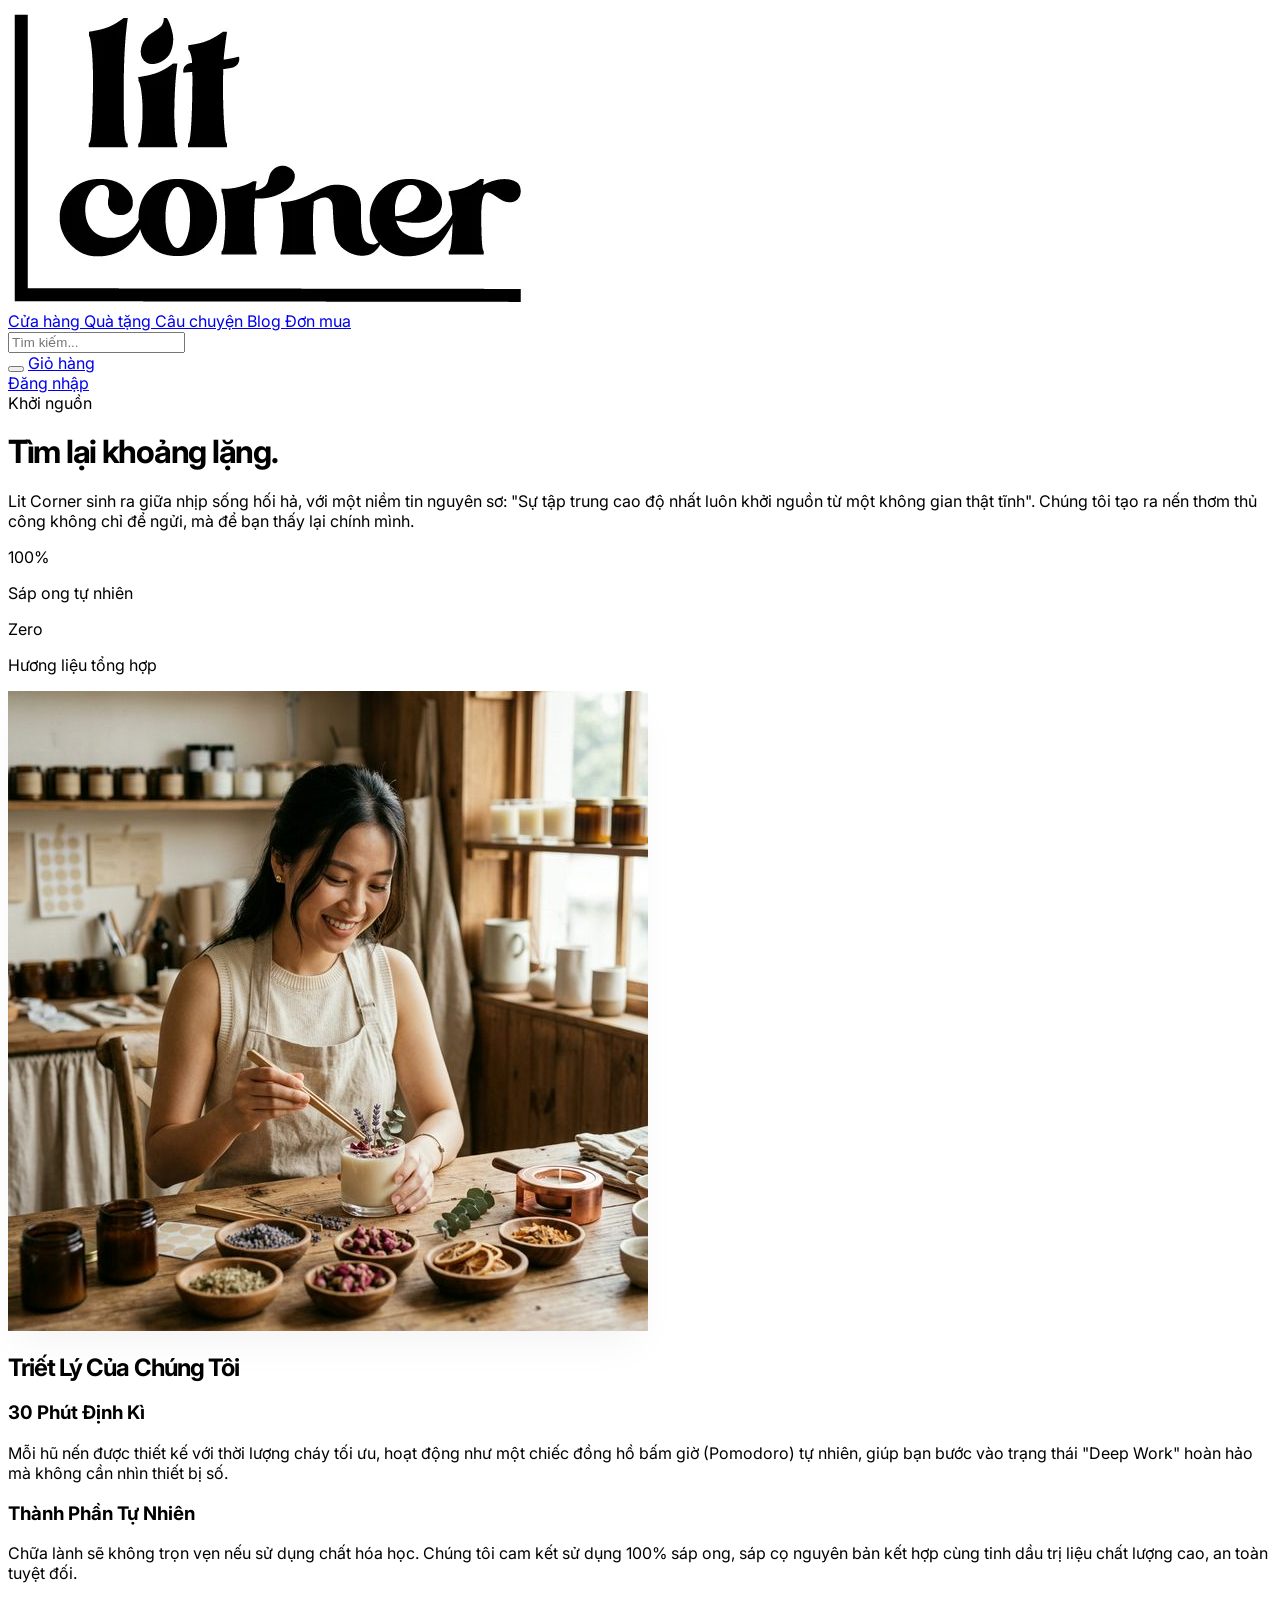
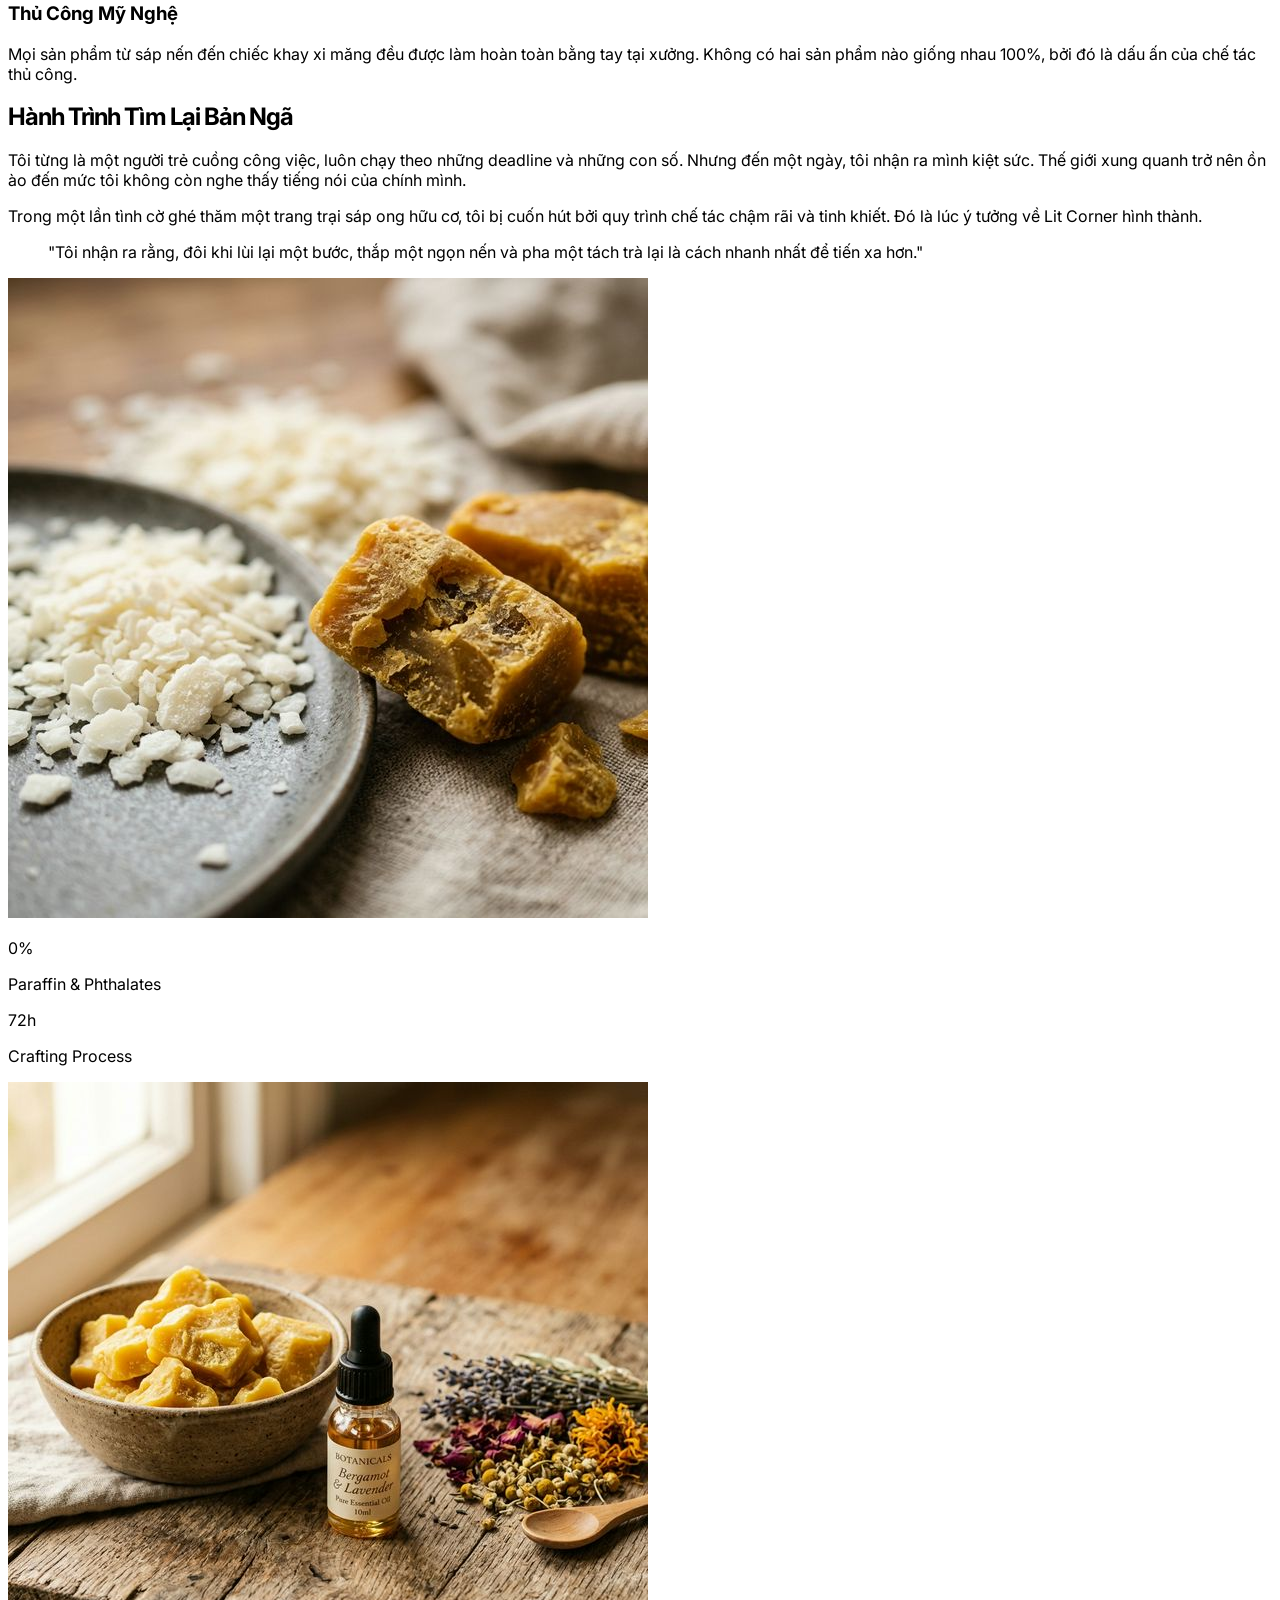
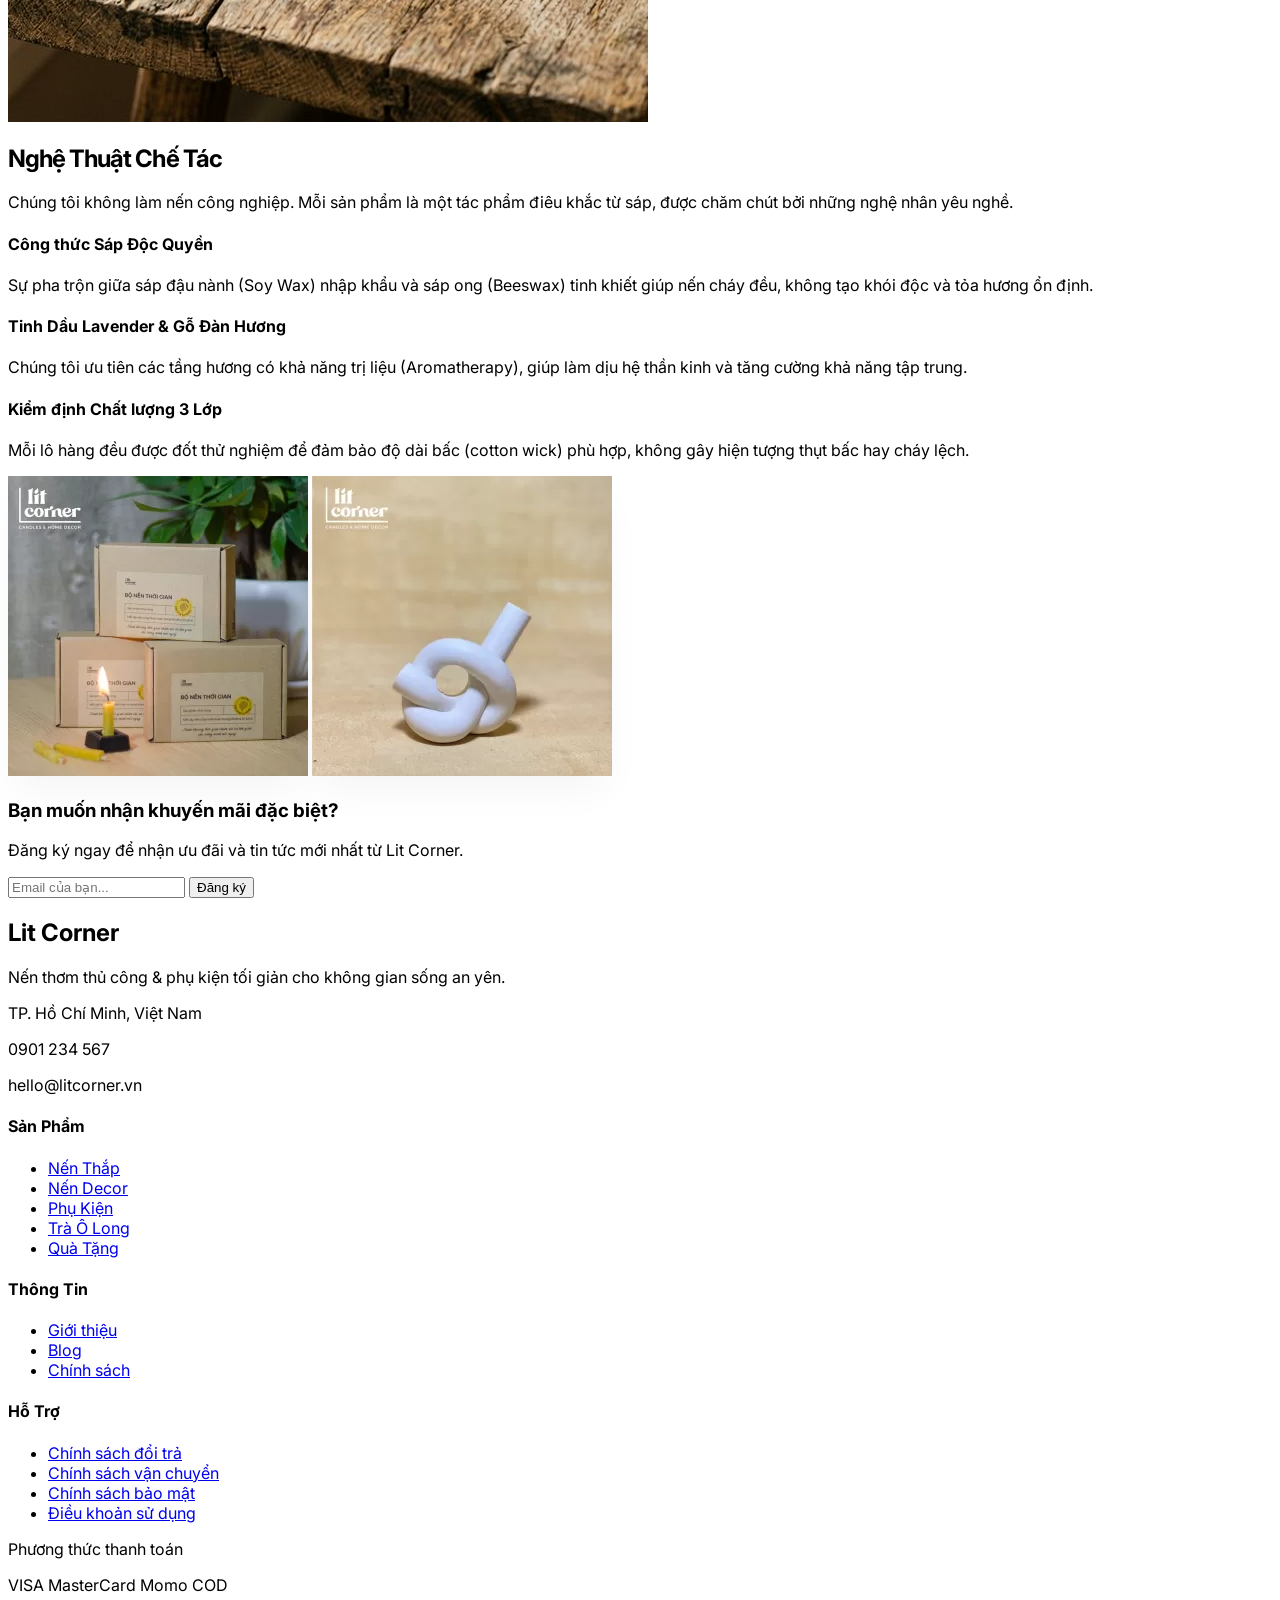
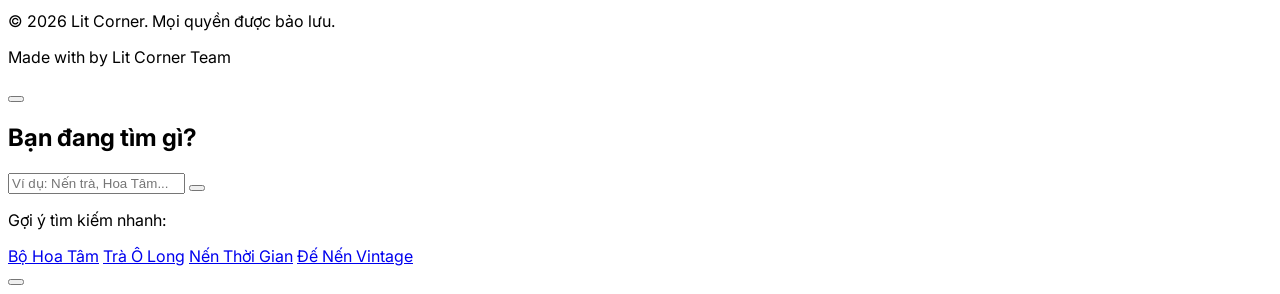
==== about.html @ 400f5f1c "Add files via upload" ====
<!DOCTYPE html>
<html lang="vi" class="scroll-smooth">

<head>
    <meta charset="UTF-8">
    <meta name="viewport" content="width=device-width, initial-scale=1.0">
    <title>Câu Chuyện | Lit Corner</title>
    <script src="https://cdn.tailwindcss.com"></script>
    <script src="https://unpkg.com/@phosphor-icons/web"></script>
    <link href="https://fonts.googleapis.com/css2?family=Inter:wght@300;400;600;800;900&display=swap" rel="stylesheet">
    <style>
        body {
            font-family: 'Inter', sans-serif;
        }

        .hero-title {
            letter-spacing: -0.04em;
            line-height: 1.1;
        }

        .soft-shadow {
            box-shadow: 0 20px 40px -10px rgba(0, 0, 0, 0.05);
        }

        .smooth-transition {
            transition: all 0.4s cubic-bezier(0.16, 1, 0.3, 1);
        }

        .story-gradient {
            background: linear-gradient(to right, #F9F9F7 0%, rgba(249, 249, 247, 0) 100%);
        }
    </style>
</head>

<body class="bg-[#F9F9F7] text-[#1A1A1A]">

    <nav class="sticky top-0 w-full bg-[#F9F9F7]/95 backdrop-blur-md z-50 border-b border-gray-200 smooth-transition" id="navbar">
        <div class="max-w-[1400px] mx-auto px-4 md:px-6 py-3 flex justify-between items-center gap-4">
            <!-- LEFT: Logo + Links -->
            <div class="flex items-center gap-8 xl:gap-12">
                <a href="index.html" class="w-24 shrink-0 hover:opacity-70 smooth-transition">
                    <img src="Assets/Image/logo.webp" alt="Lit Corner Logo" class="w-full object-contain mix-blend-multiply">
                </a>

                <div class="hidden lg:flex items-center gap-6 xl:gap-8 text-[15px] font-bold opacity-90 whitespace-nowrap">
                    <a href="shop.html" class="flex items-center gap-1.5 text-[#1A1A1A] hover:text-amber-700 hover:-translate-y-0.5 smooth-transition">
                        <i class="ph-fill ph-storefront text-lg"></i> Cửa hàng
                    </a>
                    <a href="gift.html" class="flex items-center gap-1.5 text-[#1A1A1A] hover:text-amber-700 hover:-translate-y-0.5 smooth-transition">
                        <i class="ph-fill ph-gift text-lg"></i> Quà tặng
                    </a>
                    <a href="about.html" class="flex items-center gap-1.5 text-amber-700">
                        <i class="ph-fill ph-info text-lg"></i> Câu chuyện
                    </a>
                    <a href="blog.html" class="flex items-center gap-1.5 text-[#1A1A1A] hover:text-amber-700 hover:-translate-y-0.5 smooth-transition">
                        <i class="ph-fill ph-book-open-text text-lg"></i> Blog
                    </a>
                    <a href="orders.html"
                        class="flex items-center gap-1.5 text-[#1A1A1A] hover:text-amber-700 hover:-translate-y-0.5 smooth-transition">
                        <i class="ph-fill ph-receipt text-lg"></i> Đơn mua
                    </a>
                </div>
            </div>

            <!-- RIGHT: Search, Cart, Login -->
            <div class="flex items-center gap-4 xl:gap-6 shrink-0">
                <!-- Search Bar (~15% width) -->
                <div class="hidden md:flex relative w-48 xl:w-64">
                    <input type="text" placeholder="Tìm kiếm..." class="w-full bg-white border border-gray-300 rounded-lg pl-10 pr-4 py-2.5 text-sm outline-none text-[#1A1A1A] placeholder-gray-400 focus:border-amber-700 focus:ring-1 focus:ring-amber-700 smooth-transition shadow-sm">
                    <i class="ph-bold ph-magnifying-glass absolute left-3 top-1/2 -translate-y-1/2 text-gray-400 text-lg"></i>
                </div>
                
                <button class="md:hidden text-[#1A1A1A] hover:text-amber-700 smooth-transition">
                    <i class="ph-bold ph-magnifying-glass text-2xl"></i>
                </button>

                <!-- Cart -->
                <a href="cart.html" id="cart-btn" class="flex items-center gap-2 text-[#1A1A1A] hover:text-amber-700 smooth-transition group">
                    <span class="hidden sm:inline text-[15px] font-bold">Giỏ hàng</span>
                    <div class="relative">
                        <i class="ph ph-shopping-cart text-[28px]"></i>
                        <span id="cart-count" class="absolute -top-1 -right-2 bg-amber-700 text-white text-[10px] font-bold w-4 h-4 rounded-full items-center justify-center border border-[#F9F9F7]" style="opacity:0; display:none"></span>
                    </div>
                </a>

                <!-- Login -->
                <a href="login.html" class="flex items-center gap-2 bg-[#2C3E35] text-white px-5 py-2.5 rounded-lg border border-transparent hover:bg-amber-700 hover:shadow-md active:scale-95 smooth-transition">
                    <span class="hidden sm:inline text-[15px] font-bold">Đăng nhập</span>
                    <i class="ph ph-user-circle text-[22px]"></i>
                </a>
            </div>
        </div>
    </nav>

    <!-- Hero Section -->
    <header class="py-24 md:py-32 relative overflow-hidden">
        <div class="max-w-6xl mx-auto px-6 grid md:grid-cols-2 gap-16 items-center">
            <div>
                <div
                    class="inline-flex items-center gap-2 px-4 py-1.5 rounded-full border border-gray-300 text-xs font-bold uppercase tracking-widest mb-6">
                    <i class="ph-fill ph-leaf text-[#2C3E35]"></i> Khởi nguồn
                </div>
                <h1 class="hero-title text-5xl md:text-7xl font-extrabold mb-8 text-[#2C3E35]">Tìm lại khoảng lặng.</h1>
                <p class="text-lg md:text-xl opacity-80 font-light leading-relaxed mb-8">
                    Lit Corner sinh ra giữa nhịp sống hối hả, với một niềm tin nguyên sơ: "Sự tập trung cao độ nhất luôn
                    khởi nguồn từ một không gian thật tĩnh". Chúng tôi tạo ra nến thơm thủ công không chỉ để ngửi, mà để
                    bạn thấy lại chính mình.
                </p>
                <div class="flex gap-12 font-bold text-[#2C3E35]">
                    <div>
                        <p class="text-5xl mb-1">100<span class="text-amber-700">%</span></p>
                        <p class="text-xs uppercase tracking-wider opacity-60">Sáp ong tự nhiên</p>
                    </div>
                    <div>
                        <p class="text-5xl mb-1">Zero</p>
                        <p class="text-xs uppercase tracking-wider opacity-60">Hương liệu tổng hợp</p>
                    </div>
                </div>
            </div>
            <div class="relative">
                <div class="absolute inset-0 bg-[#2C3E35] rounded-[3rem] rotate-3 scale-105 opacity-10"></div>
                <img src="Assets/Image/founder_about_portrait.png" alt="Nhà sáng lập Lit Corner"
                    class="w-full rounded-[3rem] object-cover aspect-[4/5] soft-shadow group-hover:-rotate-1 smooth-transition">
            </div>
        </div>
    </header>

    <!-- Philosophy -->
    <section class="py-24 bg-[#2C3E35] text-white">
        <div class="max-w-6xl mx-auto px-6 text-center">
            <h2 class="hero-title text-3xl md:text-5xl font-extrabold mb-16">Triết Lý Của Chúng Tôi</h2>

            <div class="grid md:grid-cols-3 gap-12">
                <div class="p-8 rounded-3xl bg-white/5 border border-white/10 hover:bg-white/10 smooth-transition">
                    <i class="ph-thin ph-hourglass-high text-6xl text-amber-500 mb-6"></i>
                    <h3 class="text-xl font-bold mb-4">30 Phút Định Kì</h3>
                    <p class="opacity-70 leading-relaxed font-light text-sm">
                        Mỗi hũ nến được thiết kế với thời lượng cháy tối ưu, hoạt động như một chiếc đồng hồ bấm giờ
                        (Pomodoro) tự nhiên, giúp bạn bước vào trạng thái "Deep Work" hoàn hảo mà không cần nhìn thiết
                        bị số.
                    </p>
                </div>

                <div class="p-8 rounded-3xl bg-white/5 border border-white/10 hover:bg-white/10 smooth-transition">
                    <i class="ph-thin ph-drop text-6xl text-amber-500 mb-6"></i>
                    <h3 class="text-xl font-bold mb-4">Thành Phần Tự Nhiên</h3>
                    <p class="opacity-70 leading-relaxed font-light text-sm">
                        Chữa lành sẽ không trọn vẹn nếu sử dụng chất hóa học. Chúng tôi cam kết sử dụng 100% sáp ong,
                        sáp cọ nguyên bản kết hợp cùng tinh dầu trị liệu chất lượng cao, an toàn tuyệt đối.
                    </p>
                </div>

                <div class="p-8 rounded-3xl bg-white/5 border border-white/10 hover:bg-white/10 smooth-transition">
                    <i class="ph-thin ph-hand-heart text-6xl text-amber-500 mb-6"></i>
                    <h3 class="text-xl font-bold mb-4">Thủ Công Mỹ Nghệ</h3>
                    <p class="opacity-70 leading-relaxed font-light text-sm">
                        Mọi sản phẩm từ sáp nến đến chiếc khay xi măng đều được làm hoàn toàn bằng tay tại xưởng. Không
                        có hai sản phẩm nào giống nhau 100%, bởi đó là dấu ấn của chế tác thủ công.
                    </p>
                </div>
            </div>
        </div>
    </section>

    <!-- Detailed Story Section -->
    <section class="py-24 bg-[#F9F9F7]">
        <div class="max-w-6xl mx-auto px-6">
            <div class="flex flex-col md:flex-row items-center gap-20">
                <div class="w-full md:w-1/2">
                    <h2 class="hero-title text-4xl md:text-5xl font-extrabold mb-8 text-[#2C3E35]">Hành Trình Tìm Lại Bản Ngã</h2>
                    <div class="space-y-6 text-lg opacity-75 font-light leading-relaxed">
                        <p>
                            Tôi từng là một người trẻ cuồng công việc, luôn chạy theo những deadline và những con số. Nhưng đến một ngày, tôi nhận ra mình kiệt sức. Thế giới xung quanh trở nên ồn ào đến mức tôi không còn nghe thấy tiếng nói của chính mình.
                        </p>
                        <p>
                            Trong một lần tình cờ ghé thăm một trang trại sáp ong hữu cơ, tôi bị cuốn hút bởi quy trình chế tác chậm rãi và tinh khiết. Đó là lúc ý tưởng về Lit Corner hình thành.
                        </p>
                        <blockquote class="border-l-4 border-amber-700 pl-6 py-2 italic text-[#2C3E35] font-medium">
                            "Tôi nhận ra rằng, đôi khi lùi lại một bước, thắp một ngọn nến và pha một tách trà lại là cách nhanh nhất để tiến xa hơn."
                        </blockquote>
                    </div>
                </div>
                <div class="w-full md:w-1/2">
                    <div class="grid grid-cols-2 gap-4">
                        <div class="space-y-4 pt-12">
                            <img src="Assets/Image/natural_wax_details.png" class="w-full rounded-2xl shadow-lg" alt="Sáp tự nhiên">
                            <div class="bg-[#2C3E35] p-6 rounded-2xl text-white">
                                <p class="text-3xl font-bold mb-1">0%</p>
                                <p class="text-xs opacity-60 uppercase tracking-widest">Paraffin & Phthalates</p>
                            </div>
                        </div>
                        <div class="space-y-4">
                            <div class="bg-amber-700 p-6 rounded-2xl text-white">
                                <p class="text-3xl font-bold mb-1">72h</p>
                                <p class="text-xs opacity-60 uppercase tracking-widest">Crafting Process</p>
                            </div>
                            <img src="Assets/Image/brand_values.png" class="w-full rounded-2xl shadow-lg" alt="Chế tác">
                        </div>
                    </div>
                </div>
            </div>
        </div>
    </section>

    <!-- Detailed Craftsmanship -->
    <section class="py-24 bg-white">
        <div class="max-w-6xl mx-auto px-6 flex flex-col md:flex-row-reverse items-center gap-16">
            <div class="w-full md:w-1/2">
                <h2 class="hero-title text-4xl md:text-5xl font-extrabold mb-6 text-[#2C3E35]">Nghệ Thuật Chế Tác</h2>
                <p class="text-lg opacity-80 font-light leading-relaxed mb-8">
                    Chúng tôi không làm nến công nghiệp. Mỗi sản phẩm là một tác phẩm điêu khắc từ sáp, được chăm chút bởi những nghệ nhân yêu nghề.
                </p>
                <div class="space-y-8">
                    <div class="flex gap-6 items-start">
                        <div class="w-12 h-12 rounded-2xl bg-amber-50 flex items-center justify-center shrink-0 font-bold text-amber-700 shadow-sm">
                            <i class="ph-bold ph-sketch-logo text-xl"></i>
                        </div>
                        <div>
                            <h4 class="font-bold text-xl text-[#1A1A1A] mb-1">Công thức Sáp Độc Quyền</h4>
                            <p class="text-sm opacity-70">Sự pha trộn giữa sáp đậu nành (Soy Wax) nhập khẩu và sáp ong (Beeswax) tinh khiết giúp nến cháy đều, không tạo khói độc và tỏa hương ổn định.</p>
                        </div>
                    </div>
                    <div class="flex gap-6 items-start">
                        <div class="w-12 h-12 rounded-2xl bg-amber-50 flex items-center justify-center shrink-0 font-bold text-amber-700 shadow-sm">
                            <i class="ph-bold ph-flask text-xl"></i>
                        </div>
                        <div>
                            <h4 class="font-bold text-xl text-[#1A1A1A] mb-1">Tinh Dầu Lavender & Gỗ Đàn Hương</h4>
                            <p class="text-sm opacity-70">Chúng tôi ưu tiên các tầng hương có khả năng trị liệu (Aromatherapy), giúp làm dịu hệ thần kinh và tăng cường khả năng tập trung.</p>
                        </div>
                    </div>
                    <div class="flex gap-6 items-start">
                        <div class="w-12 h-12 rounded-2xl bg-amber-50 flex items-center justify-center shrink-0 font-bold text-amber-700 shadow-sm">
                            <i class="ph-bold ph-seal-check text-xl"></i>
                        </div>
                        <div>
                            <h4 class="font-bold text-xl text-[#1A1A1A] mb-1">Kiểm định Chất lượng 3 Lớp</h4>
                            <p class="text-sm opacity-70">Mỗi lô hàng đều được đốt thử nghiệm để đảm bảo độ dài bấc (cotton wick) phù hợp, không gây hiện tượng thụt bấc hay cháy lệch.</p>
                        </div>
                    </div>
                </div>
            </div>
            <div class="w-full md:w-1/2 grid grid-cols-2 gap-4">
                <img src="Assets/Image/nen-thoi-gian-sap-ong.webp" class="w-full aspect-square object-cover rounded-3xl soft-shadow"
                    onerror="this.src='https://placehold.co/400/F9F9F7/2C3E35'">
                <img src="Assets/Image/de-knot.webp" class="w-full aspect-square object-cover rounded-3xl mt-8 soft-shadow"
                    onerror="this.src='https://placehold.co/400/F9F9F7/2C3E35'">
            </div>
        </div>
    </section>

    <!-- Footer Simple -->
    <!-- FOOTER -->
    <footer class="bg-[#1A1A1A] text-white pt-16 pb-6">
        <div class="max-w-7xl mx-auto px-6">
            <div class="flex flex-col md:flex-row items-center justify-between gap-6 pb-12 mb-12 border-b border-white/10">
                <div class="text-center md:text-left">
                    <h3 class="text-lg font-bold mb-1">Bạn muốn nhận khuyến mãi đặc biệt?</h3>
                    <p class="text-sm opacity-50">Đăng ký ngay để nhận ưu đãi và tin tức mới nhất từ Lit Corner.</p>
                </div>
                <form class="flex w-full md:w-auto gap-2" onsubmit="event.preventDefault();">
                    <input type="email" placeholder="Email của bạn..." class="bg-white/10 border border-white/20 rounded-full px-5 py-3 text-sm outline-none focus:border-amber-500 smooth-transition w-full md:w-72">
                    <button class="bg-amber-700 hover:bg-amber-600 text-white px-6 py-3 rounded-full text-sm font-bold smooth-transition whitespace-nowrap hover:scale-105">Đăng ký</button>
                </form>
            </div>
            <div class="grid grid-cols-1 sm:grid-cols-2 lg:grid-cols-4 gap-10 mb-12">
                <div>
                    <h2 class="text-2xl font-extrabold mb-3 tracking-tight">Lit Corner</h2>
                    <p class="text-sm opacity-50 leading-relaxed mb-5">Nến thơm thủ công & phụ kiện tối giản cho không gian sống an yên.</p>
                    <div class="space-y-2 text-sm opacity-60">
                        <p class="flex items-center gap-2"><i class="ph-bold ph-map-pin text-amber-500"></i> TP. Hồ Chí Minh, Việt Nam</p>
                        <p class="flex items-center gap-2"><i class="ph-bold ph-phone text-amber-500"></i> 0901 234 567</p>
                        <p class="flex items-center gap-2"><i class="ph-bold ph-envelope text-amber-500"></i> hello@litcorner.vn</p>
                    </div>
                    <div class="flex gap-3 mt-5">
                        <a href="#" class="w-9 h-9 rounded-full bg-white/10 flex items-center justify-center hover:bg-amber-700 smooth-transition"><i class="ph-fill ph-facebook-logo"></i></a>
                        <a href="#" class="w-9 h-9 rounded-full bg-white/10 flex items-center justify-center hover:bg-amber-700 smooth-transition"><i class="ph-fill ph-instagram-logo"></i></a>
                        <a href="#" class="w-9 h-9 rounded-full bg-white/10 flex items-center justify-center hover:bg-amber-700 smooth-transition"><i class="ph-fill ph-tiktok-logo"></i></a>
                        <a href="#" class="w-9 h-9 rounded-full bg-white/10 flex items-center justify-center hover:bg-amber-700 smooth-transition"><i class="ph-fill ph-youtube-logo"></i></a>
                    </div>
                </div>
                <div>
                    <h4 class="font-bold text-sm uppercase tracking-widest mb-5 text-amber-500">Sản Phẩm</h4>
                    <ul class="space-y-3 text-sm opacity-60">
                        <li><a href="shop.html" class="hover:text-amber-500 hover:opacity-100 smooth-transition">Nến Thắp</a></li>
                        <li><a href="shop.html" class="hover:text-amber-500 hover:opacity-100 smooth-transition">Nến Decor</a></li>
                        <li><a href="shop.html" class="hover:text-amber-500 hover:opacity-100 smooth-transition">Phụ Kiện</a></li>
                        <li><a href="shop.html" class="hover:text-amber-500 hover:opacity-100 smooth-transition">Trà Ô Long</a></li>
                        <li><a href="gift.html" class="hover:text-amber-500 hover:opacity-100 smooth-transition">Quà Tặng</a></li>
                    </ul>
                </div>
                <div>
                    <h4 class="font-bold text-sm uppercase tracking-widest mb-5 text-amber-500">Thông Tin</h4>
                    <ul class="space-y-3 text-sm opacity-60">
                        <li><a href="about.html" class="hover:text-amber-500 hover:opacity-100 smooth-transition">Giới thiệu</a></li>
                        <li><a href="blog.html" class="hover:text-amber-500 hover:opacity-100 smooth-transition">Blog</a></li>
                        <li><a href="policy.html" class="hover:text-amber-500 hover:opacity-100 smooth-transition">Chính sách</a></li>

                    </ul>
                </div>
                <div>
                    <h4 class="font-bold text-sm uppercase tracking-widest mb-5 text-amber-500">Hỗ Trợ</h4>
                    <ul class="space-y-3 text-sm opacity-60">
                        <li><a href="policy.html#doi-tra" class="hover:text-amber-500 hover:opacity-100 smooth-transition">Chính sách đổi trả</a></li>
                        <li><a href="policy.html#van-chuyen" class="hover:text-amber-500 hover:opacity-100 smooth-transition">Chính sách vận chuyển</a></li>
                        <li><a href="policy.html#bao-mat" class="hover:text-amber-500 hover:opacity-100 smooth-transition">Chính sách bảo mật</a></li>
                        <li><a href="policy.html#dieu-khoan" class="hover:text-amber-500 hover:opacity-100 smooth-transition">Điều khoản sử dụng</a></li>
                    </ul>
                    <div class="mt-6">
                        <p class="text-xs opacity-40 mb-3">Phương thức thanh toán</p>
                        <div class="flex gap-2 flex-wrap">
                            <span class="bg-white/10 px-3 py-1.5 rounded text-xs font-bold">VISA</span>
                            <span class="bg-white/10 px-3 py-1.5 rounded text-xs font-bold">MasterCard</span>
                            <span class="bg-white/10 px-3 py-1.5 rounded text-xs font-bold">Momo</span>
                            <span class="bg-white/10 px-3 py-1.5 rounded text-xs font-bold">COD</span>
                        </div>
                    </div>
                </div>
            </div>
            <div class="border-t border-white/10 pt-6 flex flex-col md:flex-row items-center justify-between gap-4">
                <p class="text-xs opacity-40">© 2026 Lit Corner. Mọi quyền được bảo lưu.</p>
                <p class="text-xs opacity-40 flex items-center gap-1">Made with <i class="ph-fill ph-heart text-amber-500"></i> by Lit Corner Team</p>
            </div>
        </div>
    </footer>

    <script src="main.js"></script>
</body>

</html>
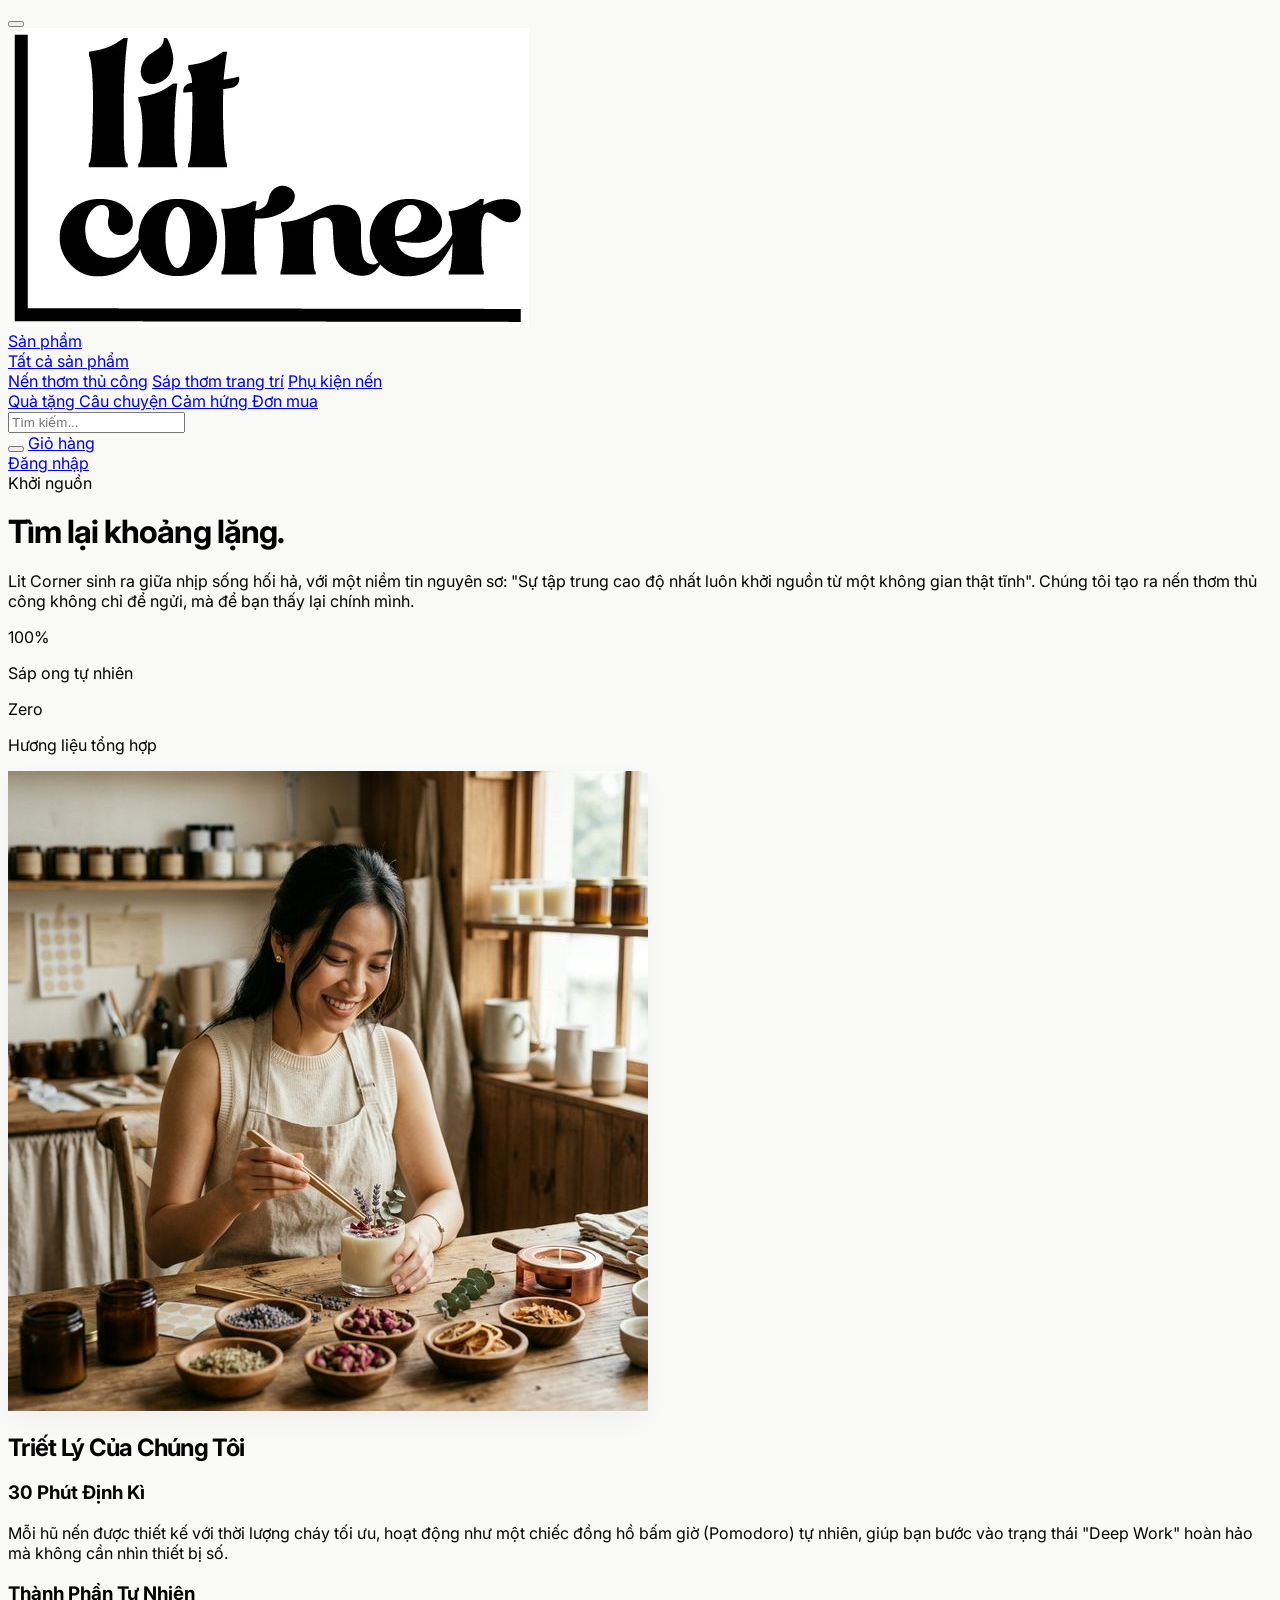
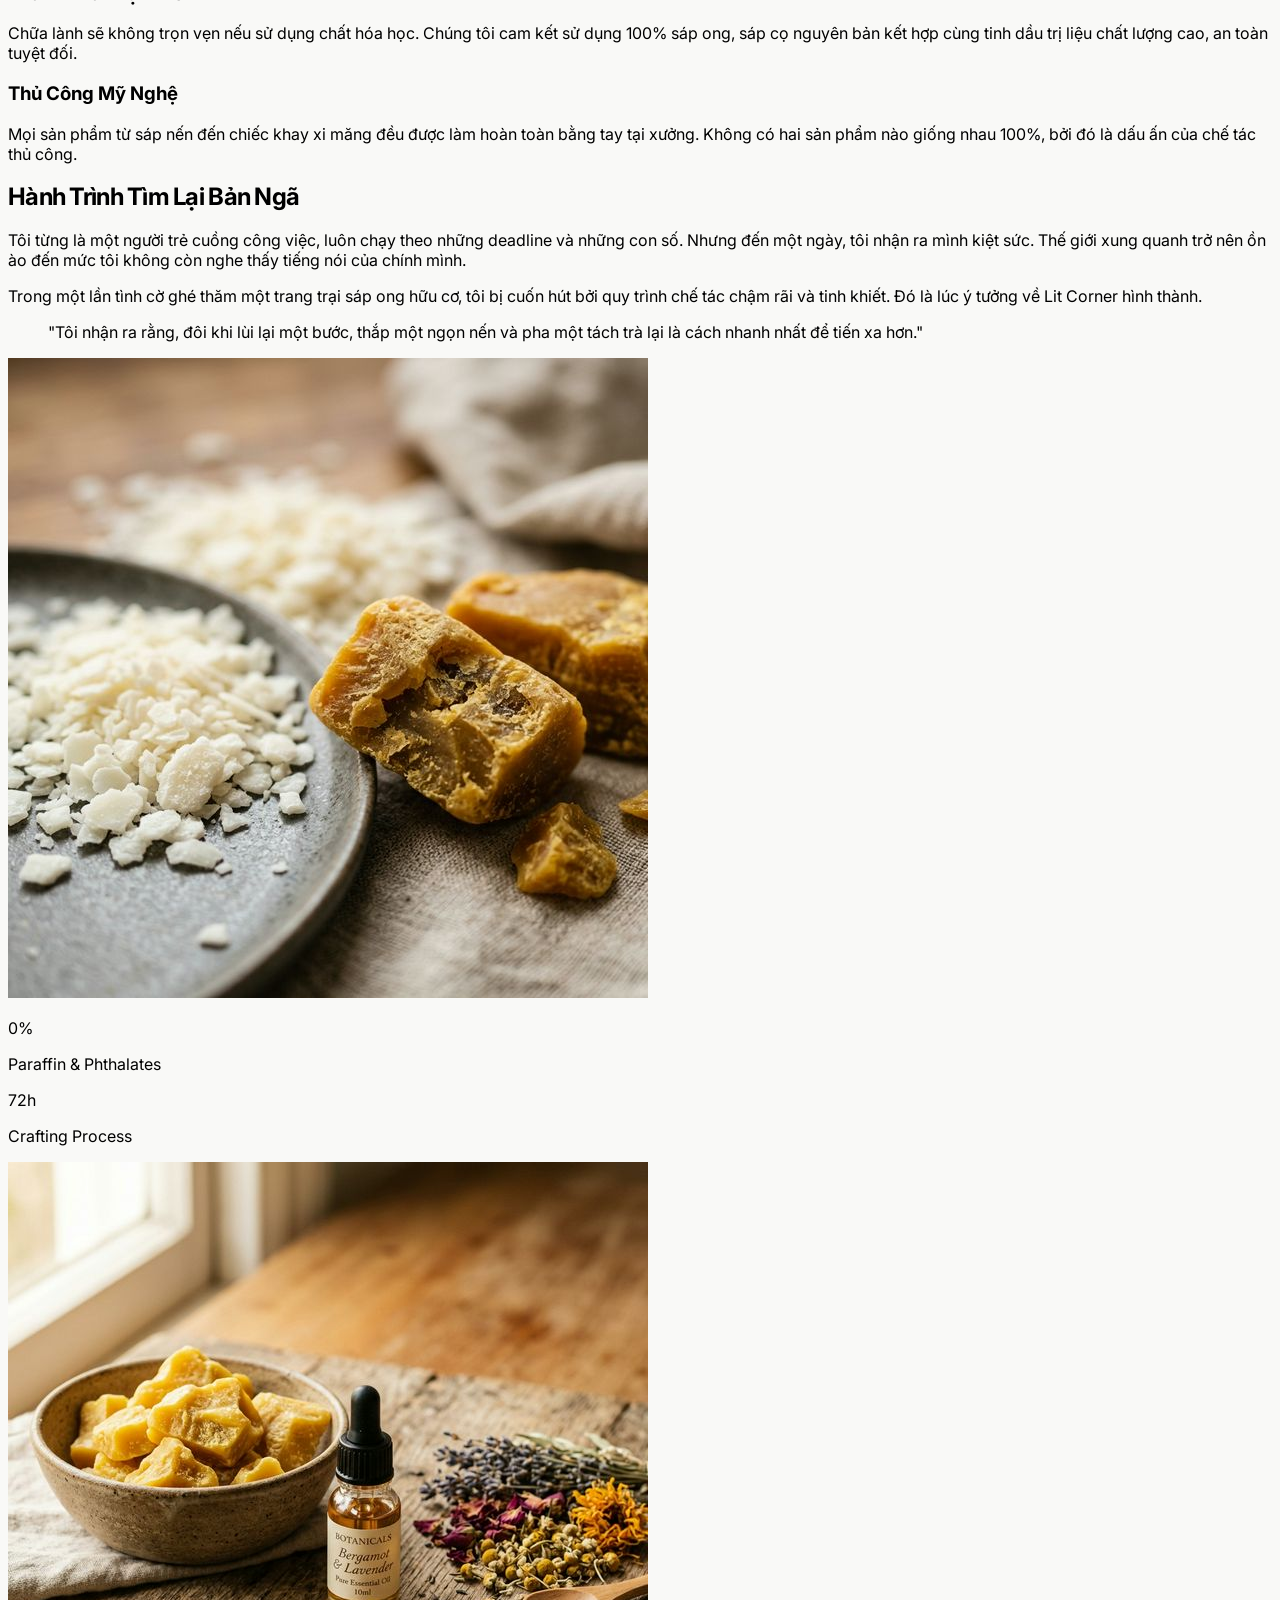
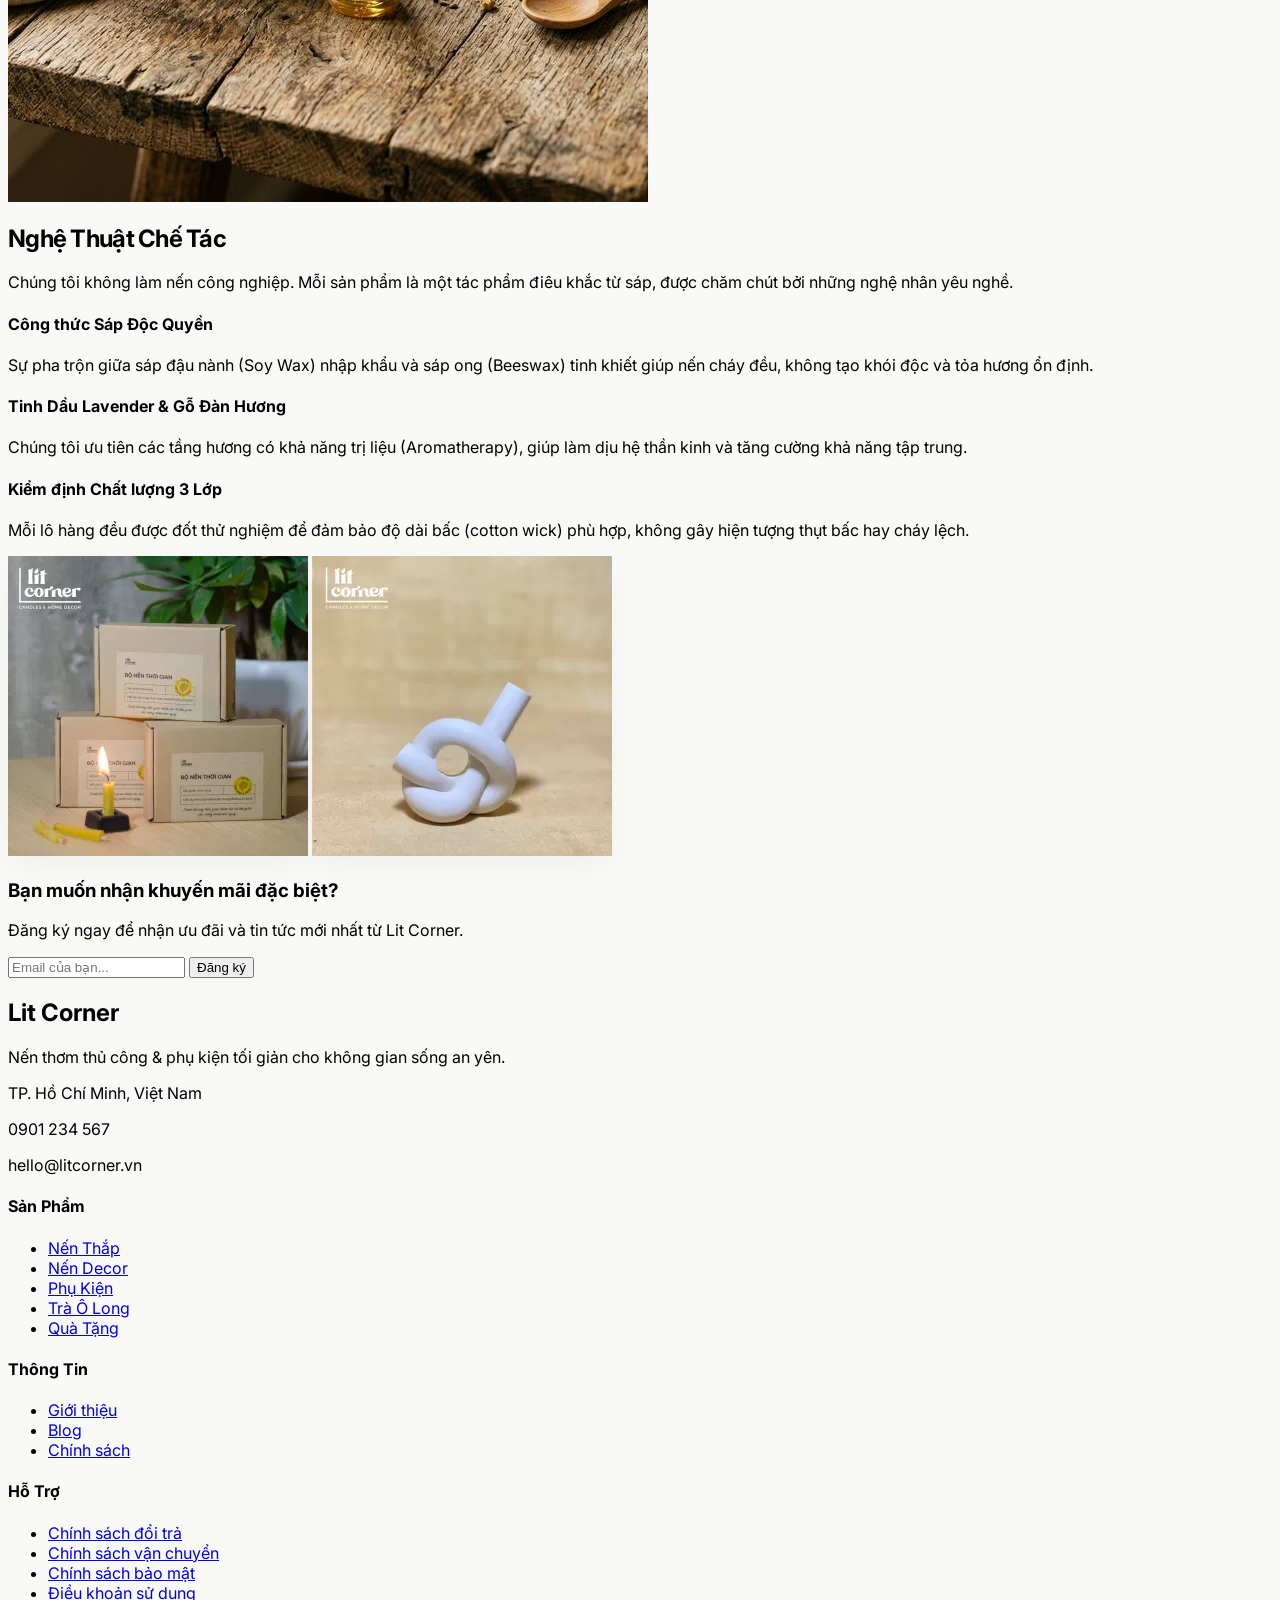
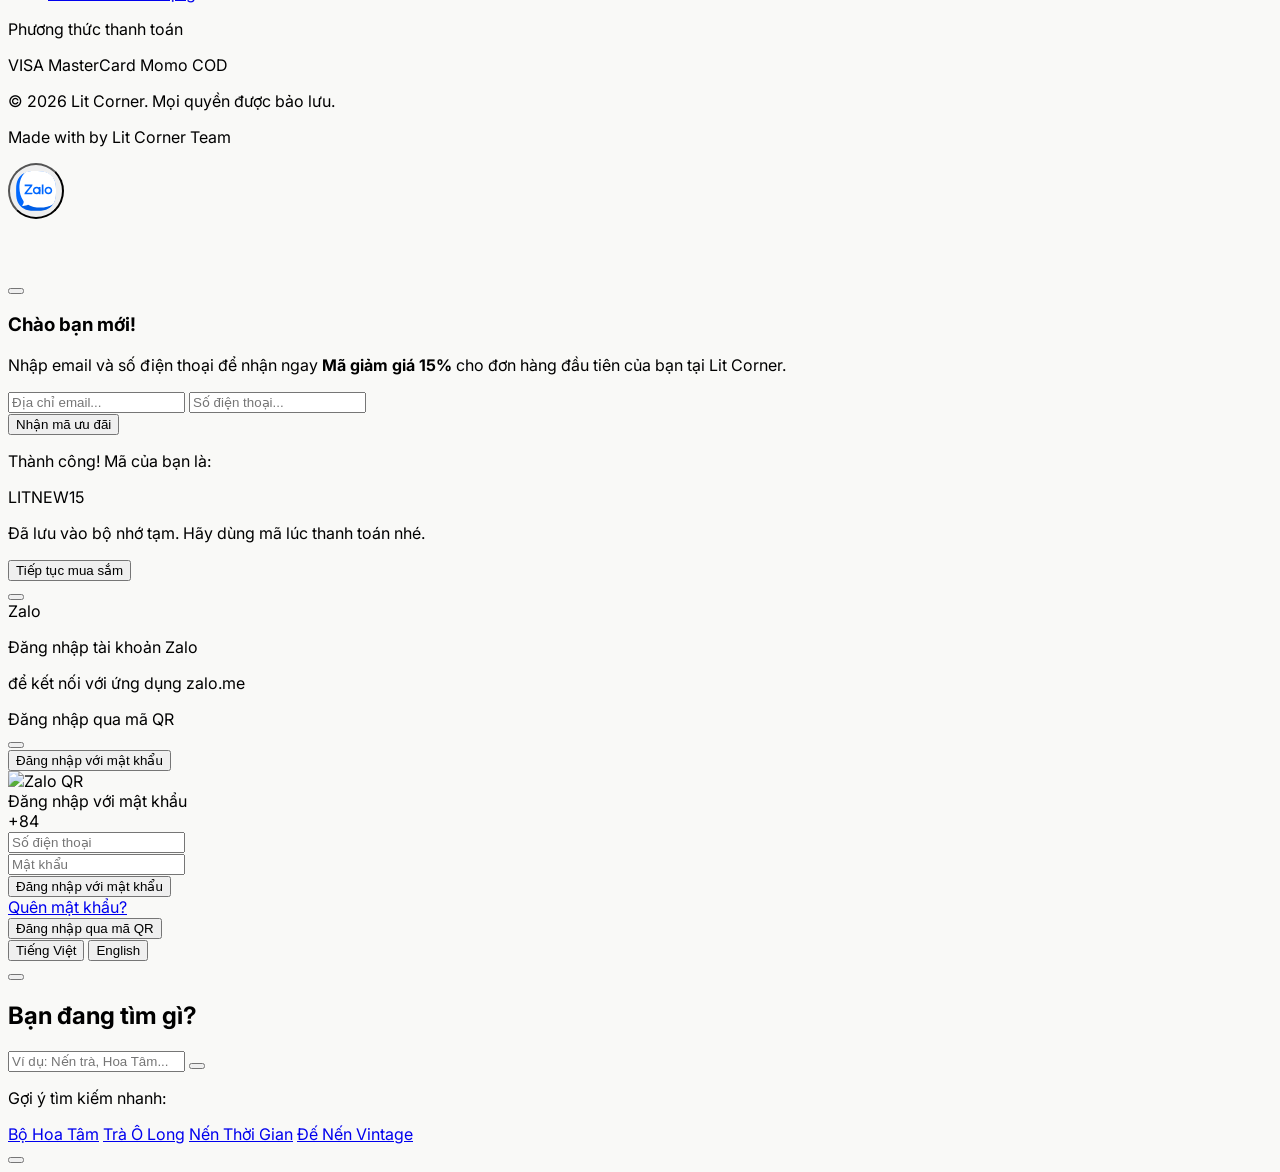
==== commit 917acf1e: "Add files via upload" ====
--- a/about.html
+++ b/about.html
@@ -1,62 +1,80 @@
-<!DOCTYPE html>
-<html lang="vi" class="scroll-smooth">
-
-<head>
-    <meta charset="UTF-8">
-    <meta name="viewport" content="width=device-width, initial-scale=1.0">
-    <title>Câu Chuyện | Lit Corner</title>
-    <script src="https://cdn.tailwindcss.com"></script>
-    <script src="https://unpkg.com/@phosphor-icons/web"></script>
-    <link href="https://fonts.googleapis.com/css2?family=Inter:wght@300;400;600;800;900&display=swap" rel="stylesheet">
-    <style>
-        body {
-            font-family: 'Inter', sans-serif;
-        }
-
-        .hero-title {
-            letter-spacing: -0.04em;
-            line-height: 1.1;
-        }
-
-        .soft-shadow {
-            box-shadow: 0 20px 40px -10px rgba(0, 0, 0, 0.05);
-        }
-
-        .smooth-transition {
-            transition: all 0.4s cubic-bezier(0.16, 1, 0.3, 1);
-        }
-
-        .story-gradient {
-            background: linear-gradient(to right, #F9F9F7 0%, rgba(249, 249, 247, 0) 100%);
-        }
-    </style>
-</head>
-
-<body class="bg-[#F9F9F7] text-[#1A1A1A]">
-
-    <nav class="sticky top-0 w-full bg-[#F9F9F7]/95 backdrop-blur-md z-50 border-b border-gray-200 smooth-transition" id="navbar">
+<!DOCTYPE html>
+<html lang="vi" class="scroll-smooth">
+
+<head>
+    <meta charset="UTF-8">
+    <meta name="viewport" content="width=device-width, initial-scale=1.0">
+    <title>Câu Chuyện | Lit Corner</title>
+    <script src="https://cdn.tailwindcss.com"></script>
+    <script>
+        tailwind.config = {
+            darkMode: 'class',
+        }
+    </script>
+    <script>
+        // Apply theme immediately to prevent flash of wrong theme
+        if (localStorage.getItem('theme') === 'dark' || (!('theme' in localStorage) && window.matchMedia('(prefers-color-scheme: dark)').matches)) {
+            document.documentElement.classList.add('dark');
+        }
+    </script>
+    <script src="https://unpkg.com/@phosphor-icons/web"></script>
+    <link href="https://fonts.googleapis.com/css2?family=Inter:wght@300;400;600;800;900&display=swap" rel="stylesheet">
+    <link rel="stylesheet" href="style.css">
+</head>
+
+<body class="bg-[#F9F9F7] text-[#1A1A1A] dark:bg-[#1A1A1A] dark:text-[#F9F9F7] smooth-transition">
+    <!-- Floating Dark Mode Toggle -->
+    <div class="fixed left-6 top-1/2 -translate-y-1/2 z-[200]">
+        <button id="theme-toggle" class="bg-white/90 dark:bg-gray-800/90 backdrop-blur-md border border-gray-200 dark:border-gray-700 shadow-xl rounded-full w-12 h-12 flex items-center justify-center hover:scale-110 active:scale-95 smooth-transition group">
+            <div class="text-[#1A1A1A] dark:text-amber-400 group-hover:text-amber-700 dark:group-hover:text-amber-300 smooth-transition">
+                <i id="theme-icon-light" class="ph-fill ph-sun text-2xl block dark:hidden"></i>
+                <i id="theme-icon-dark" class="ph-fill ph-moon text-2xl hidden dark:block"></i>
+            </div>
+        </button>
+    </div>
+
+    <nav class="sticky top-0 w-full bg-[#F9F9F7]/95 dark:bg-[#1A1A1A]/95 backdrop-blur-md z-50 border-b border-gray-200 dark:border-gray-700 smooth-transition" id="navbar">
         <div class="max-w-[1400px] mx-auto px-4 md:px-6 py-3 flex justify-between items-center gap-4">
             <!-- LEFT: Logo + Links -->
             <div class="flex items-center gap-8 xl:gap-12">
-                <a href="index.html" class="w-24 shrink-0 hover:opacity-70 smooth-transition">
-                    <img src="Assets/Image/logo.webp" alt="Lit Corner Logo" class="w-full object-contain mix-blend-multiply">
+                <a href="index.html"
+                    class="w-24 shrink-0 hover:scale-[0.97] active:scale-95 smooth-transition mix-blend-multiply origin-left">
+                    <img src="Assets/Image/logo.webp" alt="Lit Corner Logo" class="w-full object-contain block">
                 </a>
 
-                <div class="hidden lg:flex items-center gap-6 xl:gap-8 text-[15px] font-bold opacity-90 whitespace-nowrap">
-                    <a href="shop.html" class="flex items-center gap-1.5 text-[#1A1A1A] hover:text-amber-700 hover:-translate-y-0.5 smooth-transition">
-                        <i class="ph-fill ph-storefront text-lg"></i> Cửa hàng
-                    </a>
-                    <a href="gift.html" class="flex items-center gap-1.5 text-[#1A1A1A] hover:text-amber-700 hover:-translate-y-0.5 smooth-transition">
+                <div
+                    class="hidden lg:flex items-center gap-4 xl:gap-6 text-[15px] font-bold text-[#1A1A1A]/90 dark:text-white/60 whitespace-nowrap">
+                    <!-- Products Dropdown -->
+                    <div class="relative group h-full flex items-center">
+                        <a href="shop.html"
+                            class="flex items-center gap-1.5 text-[#1A1A1A] dark:text-white/60 hover:text-amber-700 dark:hover:text-amber-400 hover:-translate-y-0.5 smooth-transition cursor-pointer py-2">
+                            <i class="ph-fill ph-storefront text-lg"></i> Sản phẩm
+                            <i class="ph-bold ph-caret-down text-[10px] opacity-70 ml-0.5 transform group-hover:rotate-180 transition-transform"></i>
+                        </a>
+                        
+                        <!-- Dropdown Menu -->
+                        <div class="absolute top-10 left-0 bg-white border border-gray-100 shadow-[0_15px_40px_rgba(0,0,0,0.06)] rounded-xl py-3 min-w-[240px] opacity-0 pointer-events-none translate-y-3 group-hover:opacity-100 group-hover:pointer-events-auto group-hover:translate-y-0 transition-all duration-300 z-[100] before:content-[''] before:absolute before:-top-4 before:left-0 before:w-full before:h-4">
+                            <a href="shop.html" class="block px-6 py-2.5 text-[15px] font-bold text-[#444444] hover:text-amber-700 hover:bg-amber-50/50 transition-colors">Tất cả sản phẩm</a>
+                            <div class="w-full h-px bg-gray-100 my-1"></div>
+                            <a href="shop.html?filter=nen-thap" class="block px-6 py-2.5 text-[15px] font-medium text-[#444444] hover:text-amber-700 hover:bg-amber-50/50 transition-colors">Nến thơm thủ công</a>
+                            <a href="shop.html?filter=nen-decor" class="block px-6 py-2.5 text-[15px] font-medium text-[#444444] hover:text-amber-700 hover:bg-amber-50/50 transition-colors">Sáp thơm trang trí</a>
+                            <a href="shop.html?filter=phu-kien" class="block px-6 py-2.5 text-[15px] font-medium text-[#444444] hover:text-amber-700 hover:bg-amber-50/50 transition-colors">Phụ kiện nến</a>
+                        </div>
+                    </div>
+                    <a href="gift.html"
+                        class="flex items-center gap-1.5 text-[#1A1A1A] dark:text-white/60 hover:text-amber-700 dark:hover:text-amber-400 hover:-translate-y-0.5 smooth-transition">
                         <i class="ph-fill ph-gift text-lg"></i> Quà tặng
                     </a>
-                    <a href="about.html" class="flex items-center gap-1.5 text-amber-700">
+                    <a href="about.html"
+                        class="flex items-center gap-1.5 text-amber-700 dark:text-amber-400 dark:bg-amber-500/10 dark:px-3 dark:py-1.5 dark:rounded-md">
                         <i class="ph-fill ph-info text-lg"></i> Câu chuyện
                     </a>
-                    <a href="blog.html" class="flex items-center gap-1.5 text-[#1A1A1A] hover:text-amber-700 hover:-translate-y-0.5 smooth-transition">
-                        <i class="ph-fill ph-book-open-text text-lg"></i> Blog
+                    <a href="blog.html"
+                        class="flex items-center gap-1.5 text-[#1A1A1A] dark:text-white/60 hover:text-amber-700 dark:hover:text-amber-400 hover:-translate-y-0.5 smooth-transition">
+                        <i class="ph-fill ph-book-open-text text-lg"></i> Cảm hứng
                     </a>
                     <a href="orders.html"
-                        class="flex items-center gap-1.5 text-[#1A1A1A] hover:text-amber-700 hover:-translate-y-0.5 smooth-transition">
+                        class="flex items-center gap-1.5 text-[#1A1A1A] dark:text-white/60 hover:text-amber-700 dark:hover:text-amber-400 hover:-translate-y-0.5 smooth-transition">
                         <i class="ph-fill ph-receipt text-lg"></i> Đơn mua
                     </a>
                 </div>
@@ -66,32 +84,38 @@
             <div class="flex items-center gap-4 xl:gap-6 shrink-0">
                 <!-- Search Bar (~15% width) -->
                 <div class="hidden md:flex relative w-48 xl:w-64">
-                    <input type="text" placeholder="Tìm kiếm..." class="w-full bg-white border border-gray-300 rounded-lg pl-10 pr-4 py-2.5 text-sm outline-none text-[#1A1A1A] placeholder-gray-400 focus:border-amber-700 focus:ring-1 focus:ring-amber-700 smooth-transition shadow-sm">
-                    <i class="ph-bold ph-magnifying-glass absolute left-3 top-1/2 -translate-y-1/2 text-gray-400 text-lg"></i>
-                </div>
-                
+                    <input type="text" placeholder="Tìm kiếm..."
+                        class="w-full bg-white border border-gray-300 rounded-lg pl-10 pr-4 py-2.5 text-sm outline-none text-[#1A1A1A] placeholder-gray-400 focus:border-amber-700 focus:ring-1 focus:ring-amber-700 smooth-transition shadow-sm">
+                    <i
+                        class="ph-bold ph-magnifying-glass absolute left-3 top-1/2 -translate-y-1/2 text-gray-400 text-lg"></i>
+                </div>
+
                 <button class="md:hidden text-[#1A1A1A] hover:text-amber-700 smooth-transition">
                     <i class="ph-bold ph-magnifying-glass text-2xl"></i>
                 </button>
 
                 <!-- Cart -->
-                <a href="cart.html" id="cart-btn" class="flex items-center gap-2 text-[#1A1A1A] hover:text-amber-700 smooth-transition group">
+                <a href="cart.html" id="cart-btn"
+                    class="flex items-center gap-2 text-[#1A1A1A] hover:text-amber-700 smooth-transition group">
                     <span class="hidden sm:inline text-[15px] font-bold">Giỏ hàng</span>
                     <div class="relative">
                         <i class="ph ph-shopping-cart text-[28px]"></i>
-                        <span id="cart-count" class="absolute -top-1 -right-2 bg-amber-700 text-white text-[10px] font-bold w-4 h-4 rounded-full items-center justify-center border border-[#F9F9F7]" style="opacity:0; display:none"></span>
+                        <span id="cart-count"
+                            class="absolute -top-1 -right-2 bg-amber-700 text-white text-[10px] font-bold w-4 h-4 rounded-full items-center justify-center border border-[#F9F9F7]"
+                            style="opacity:0; display:none"></span>
                     </div>
                 </a>
 
                 <!-- Login -->
-                <a href="login.html" class="flex items-center gap-2 bg-[#2C3E35] text-white px-5 py-2.5 rounded-lg border border-transparent hover:bg-amber-700 hover:shadow-md active:scale-95 smooth-transition">
+                <a href="login.html"
+                    class="flex items-center gap-2 bg-[#2C3E35] text-white px-5 py-2.5 rounded-lg border border-transparent hover:bg-amber-700 hover:shadow-md active:scale-95 smooth-transition">
                     <span class="hidden sm:inline text-[15px] font-bold">Đăng nhập</span>
                     <i class="ph ph-user-circle text-[22px]"></i>
                 </a>
             </div>
         </div>
-    </nav>
-
+    </nav>
+
     <!-- Hero Section -->
     <header class="py-24 md:py-32 relative overflow-hidden">
         <div class="max-w-6xl mx-auto px-6 grid md:grid-cols-2 gap-16 items-center">
@@ -251,6 +275,7 @@
 
     <!-- Footer Simple -->
     <!-- FOOTER -->
+    
     <footer class="bg-[#1A1A1A] text-white pt-16 pb-6">
         <div class="max-w-7xl mx-auto px-6">
             <div class="flex flex-col md:flex-row items-center justify-between gap-6 pb-12 mb-12 border-b border-white/10">
@@ -322,9 +347,232 @@
                 <p class="text-xs opacity-40 flex items-center gap-1">Made with <i class="ph-fill ph-heart text-amber-500"></i> by Lit Corner Team</p>
             </div>
         </div>
-    </footer>
-
-    <script src="main.js"></script>
-</body>
-
-</html>
+    </footer>
+
+    <!-- Floating Contact Actions -->
+    <div class="fixed right-6 bottom-[124px] z-[100] flex flex-col gap-[26px]">
+        <!-- Zalo -->
+        <button onclick="document.getElementById('zalo-qr-modal').classList.remove('opacity-0', 'pointer-events-none')" class="contact-btn group border-0 outline-none focus:outline-none cursor-pointer relative">
+            <div class="ripple bg-[#0068FF] group-hover:!opacity-0" style="border-radius: 40% !important;"></div>
+            <div class="icon-circle shadow-lg smooth-transition overflow-visible bg-transparent p-0" style="border-radius: 40% !important;">
+                <svg viewBox="0 0 50 50" class="w-full h-full" fill="none" xmlns="http://www.w3.org/2000/svg">
+                    <path fill-rule="evenodd" clip-rule="evenodd" d="M22.782 0.166016H27.199C33.2653 0.166016 36.8103 1.05701 39.9572 2.74421C43.1041 4.4314 45.5875 6.89585 47.2557 10.0428C48.9429 13.1897 49.8339 16.7347 49.8339 22.801V27.1991C49.8339 33.2654 48.9429 36.8104 47.2557 39.9573C45.5685 43.1042 43.1041 45.5877 39.9572 47.2559C36.8103 48.9431 33.2653 49.8341 27.199 49.8341H22.8009C16.7346 49.8341 13.1896 48.9431 10.0427 47.2559C6.89583 45.5687 4.41243 43.1042 2.7442 39.9573C1.057 36.8104 0.166016 33.2654 0.166016 27.1991V22.801C0.166016 16.7347 1.057 13.1897 2.7442 10.0428C4.43139 6.89585 6.89583 4.41245 10.0427 2.74421C13.1707 1.05701 16.7346 0.166016 22.782 0.166016Z" fill="#0068FF"/>
+                    <path opacity="0.12" fill-rule="evenodd" clip-rule="evenodd" d="M49.8336 26.4736V27.1994C49.8336 33.2657 48.9427 36.8107 47.2555 39.9576C45.5683 43.1045 43.1038 45.5879 39.9569 47.2562C36.81 48.9434 33.265 49.8344 27.1987 49.8344H22.8007C17.8369 49.8344 14.5612 49.2378 11.8104 48.0966L7.27539 43.4267L49.8336 26.4736Z" fill="#001A33"/>
+                    <path fill-rule="evenodd" clip-rule="evenodd" d="M7.779 43.5892C10.1019 43.846 13.0061 43.1836 15.0682 42.1825C24.0225 47.1318 38.0197 46.8954 46.4923 41.4732C46.8209 40.9803 47.1279 40.4677 47.4128 39.9363C49.1062 36.7779 50.0004 33.22 50.0004 27.1316V22.7175C50.0004 16.629 49.1062 13.0711 47.4128 9.91273C45.7385 6.75436 43.2461 4.28093 40.0877 2.58758C36.9293 0.894239 33.3714 0 27.283 0H22.8499C17.6644 0 14.2982 0.652754 11.4699 1.89893C11.3153 2.03737 11.1636 2.17818 11.0151 2.32135C2.71734 10.3203 2.08658 27.6593 9.12279 37.0782C9.13064 37.0921 9.13933 37.1061 9.14889 37.1203C10.2334 38.7185 9.18694 41.5154 7.55068 43.1516C7.28431 43.399 7.37944 43.5512 7.779 43.5892Z" fill="white"/>
+                    <path d="M20.5632 17H10.8382V19.0853H17.5869L10.9329 27.3317C10.7244 27.635 10.5728 27.9194 10.5728 28.5639V29.0947H19.748C20.203 29.0947 20.5822 28.7156 20.5822 28.2606V27.1421H13.4922L19.748 19.2938C19.8428 19.1801 20.0134 18.9716 20.0893 18.8768L20.1272 18.8199C20.4874 18.2891 20.5632 17.8341 20.5632 17.2844V17Z" fill="#0068FF"/>
+                    <path d="M32.9416 29.0947H34.3255V17H32.2402V28.3933C32.2402 28.7725 32.5435 29.0947 32.9416 29.0947Z" fill="#0068FF"/>
+                    <path d="M25.814 19.6924C23.1979 19.6924 21.0747 21.8156 21.0747 24.4317C21.0747 27.0478 23.1979 29.171 25.814 29.171C28.4301 29.171 30.5533 27.0478 30.5533 24.4317C30.5723 21.8156 28.4491 19.6924 25.814 19.6924ZM25.814 27.2184C24.2785 27.2184 23.0273 25.9672 23.0273 24.4317C23.0273 22.8962 24.2785 21.645 25.814 21.645C27.3495 21.645 28.6007 22.8962 28.6007 24.4317C28.6007 25.9672 27.3685 27.2184 25.814 27.2184Z" fill="#0068FF"/>
+                    <path d="M40.4867 19.6162C37.8516 19.6162 35.7095 21.7584 35.7095 24.3934C35.7095 27.0285 37.8516 29.1707 40.4867 29.1707C43.1217 29.1707 45.2639 27.0285 45.2639 24.3934C45.2639 21.7584 43.1217 19.6162 40.4867 19.6162ZM40.4867 27.2181C38.9322 27.2181 37.681 25.9669 37.681 24.4124C37.681 22.8579 38.9322 21.6067 40.4867 21.6067C42.0412 21.6067 43.2924 22.8579 43.2924 24.4124C43.2924 25.9669 42.0412 27.2181 40.4867 27.2181Z" fill="#0068FF"/>
+                    <path d="M29.4562 29.0944H30.5747V19.957H28.6221V28.2793C28.6221 28.7153 29.0012 29.0944 29.4562 29.0944Z" fill="#0068FF"/>
+                </svg>
+            </div>
+        </button>
+        <!-- Phone -->
+        <a href="tel:0901234567" class="contact-btn group">
+            <div class="ripple bg-[#22C55E] group-hover:!opacity-0"></div>
+            <div class="icon-circle shadow-lg bg-[#22C55E] smooth-transition">
+                <i class="ph-fill ph-phone text-2xl text-white"></i>
+            </div>
+        </a>
+    </div>
+
+    <!-- Promo Popup -->
+    <div id="promo-popup" class="fixed inset-0 z-[150] bg-black/60 backdrop-blur-sm flex items-center justify-center opacity-0 pointer-events-none smooth-transition px-4">
+        <div class="bg-white rounded-3xl w-full max-w-md overflow-hidden shadow-2xl scale-95 transition-transform duration-500 ease-out relative">
+            <button id="close-promo" class="absolute top-4 right-4 w-8 h-8 flex items-center justify-center rounded-full bg-black/5 text-gray-500 hover:bg-black/10 hover:text-black smooth-transition z-10">
+                <i class="ph-bold ph-x"></i>
+            </button>
+            <div class="h-32 bg-[url('Assets/Image/hero_banner_focus.png')] bg-cover bg-center relative">
+                <div class="absolute inset-0 bg-[#2C3E35]/60 mix-blend-multiply"></div>
+                <div class="absolute inset-0 flex items-center justify-center">
+                    <i class="ph-fill ph-gift text-5xl text-amber-400 drop-shadow-md"></i>
+                </div>
+            </div>
+            <div class="p-8 text-center">
+                <h3 class="text-2xl font-extrabold text-[#2C3E35] mb-2 tracking-tight">Chào bạn mới!</h3>
+                <p class="text-gray-500 text-sm mb-6 leading-relaxed">Nhập email và số điện thoại để nhận ngay <strong class="text-amber-700">Mã giảm giá 15%</strong> cho đơn hàng đầu tiên của bạn tại Lit Corner.</p>
+                
+                <form id="promo-form" class="space-y-4" onsubmit="event.preventDefault(); submitPromo();">
+                    <div class="relative text-left flex flex-col gap-3">
+                        <input type="email" id="promo-email" placeholder="Địa chỉ email..." required
+                            class="w-full bg-[#F9F9F7] border border-gray-200 rounded-xl px-4 py-3 outline-none text-sm focus:border-amber-700 focus:bg-white smooth-transition">
+                        <input type="tel" id="promo-phone" placeholder="Số điện thoại..." required
+                            class="w-full bg-[#F9F9F7] border border-gray-200 rounded-xl px-4 py-3 outline-none text-sm focus:border-amber-700 focus:bg-white smooth-transition">
+                    </div>
+                    <button type="submit" class="w-full bg-[#2C3E35] hover:bg-amber-700 text-white font-bold py-3 rounded-xl smooth-transition shadow-md shadow-[#2C3E35]/20 hover:shadow-amber-700/30">
+                        Nhận mã ưu đãi
+                    </button>
+                </form>
+                <div id="promo-success" class="hidden flex-col items-center justify-center py-2 animate-fade-in">
+                    <div class="w-12 h-12 rounded-full bg-green-100 text-green-600 flex items-center justify-center text-xl mb-3">
+                        <i class="ph-bold ph-check"></i>
+                    </div>
+                    <p class="font-bold text-gray-800">Thành công! Mã của bạn là:</p>
+                    <p class="text-2xl font-black text-amber-700 my-2 bg-amber-50 px-4 py-2 rounded-lg border border-amber-200 border-dashed">LITNEW15</p>
+                    <p class="text-xs text-gray-400">Đã lưu vào bộ nhớ tạm. Hãy dùng mã lúc thanh toán nhé.</p>
+                    <button id="close-promo-success" class="mt-4 text-xs font-bold text-gray-500 hover:text-[#2C3E35] smooth-transition underline">Tiếp tục mua sắm</button>
+                </div>
+            </div>
+        </div>
+    </div>
+
+        <!-- Zalo QR Modal -->
+    <div id="zalo-qr-modal" class="fixed inset-0 z-[200] bg-[#E8F2FA] flex flex-col items-center justify-center opacity-0 pointer-events-none smooth-transition px-4 transition-all duration-300">
+        <!-- Close button -->
+        <button onclick="document.getElementById('zalo-qr-modal').classList.add('opacity-0', 'pointer-events-none')" class="fixed top-6 right-6 w-12 h-12 flex items-center justify-center rounded-full bg-white/60 text-gray-600 hover:bg-white hover:text-black smooth-transition z-[210] shadow-sm backdrop-blur-md">
+            <i class="ph-bold ph-x text-xl"></i>
+        </button>
+
+        <div class="flex flex-col items-center w-full max-w-[420px] relative z-[205] transition-transform duration-500 transform scale-95" id="zalo-qr-content">
+             <!-- Zalo Text Logo -->
+             <div class="text-[#0068FF] font-black text-[60px] tracking-tight mb-3 leading-none drop-shadow-sm">Zalo</div>
+             
+             <!-- Subtitles -->
+             <div class="text-center text-[#444444] text-[17px] mb-8 leading-snug font-medium">
+                <p class="zalo-trans" data-vi="Đăng nhập tài khoản Zalo" data-en="Log in to Zalo account">Đăng nhập tài khoản Zalo</p>
+                <p class="zalo-trans" data-vi="để kết nối với ứng dụng zalo.me" data-en="to connect with zalo.me application">để kết nối với ứng dụng zalo.me</p>
+             </div>
+
+             <!-- Card -->
+             <div class="bg-white w-full rounded-2xl shadow-[0_10px_40px_rgba(0,0,0,0.08)] flex flex-col relative border border-white/50 min-h-[420px]">
+                 
+                 <!-- VIEW: QR CODE -->
+                 <div id="zalo-view-qr" class="w-full flex flex-col items-center pb-12 transition-all">
+                     <!-- Header -->
+                     <div class="w-full flex items-center justify-between px-6 py-4 border-b border-gray-100/80 bg-white/50">
+                         <span class="font-bold text-[#1a1a1a] text-[15px] zalo-trans" data-vi="Đăng nhập qua mã QR" data-en="Log in with QR code">Đăng nhập qua mã QR</span>
+                         <div class="relative">
+                             <button id="zalo-hamburger-btn" onclick="document.getElementById('zalo-dropdown').classList.toggle('opacity-0'); document.getElementById('zalo-dropdown').classList.toggle('pointer-events-none'); document.getElementById('zalo-dropdown').classList.toggle('scale-95');" class="w-8 h-8 flex items-center justify-center rounded border border-gray-200 text-gray-500 hover:text-black hover:bg-gray-50 smooth-transition shadow-sm bg-white focus:outline-none">
+                                 <i class="ph-bold ph-list text-lg pointer-events-none"></i>
+                             </button>
+                             <!-- Dropdown Menu -->
+                             <div id="zalo-dropdown" class="absolute top-[120%] right-0 bg-white border border-gray-100 shadow-[0_4px_20px_rgba(0,0,0,0.1)] rounded-lg py-2 px-1 w-max opacity-0 pointer-events-none transform scale-95 origin-top-right transition-all duration-200 z-[220]">
+                                 <button onclick="switchZaloView('pwd')" class="w-full text-left px-5 py-2.5 text-[14px] text-[#1a1a1a] hover:bg-gray-50 smooth-transition rounded-md zalo-trans" data-vi="Đăng nhập với mật khẩu" data-en="Log in with password">Đăng nhập với mật khẩu</button>
+                             </div>
+                         </div>
+                     </div>
+                     
+                     <!-- QR Code Box -->
+                     <div class="mt-10 border border-gray-100 rounded-2xl p-2 relative shadow-[0_2px_15px_rgba(0,0,0,0.03)] bg-white">
+                        <img src="https://api.qrserver.com/v1/create-qr-code/?size=300x300&data=https://zalo.me/" class="w-[260px] h-[260px] p-2 mix-blend-multiply" alt="Zalo QR">
+                        <div class="absolute top-1 left-1 w-6 h-6 border-t-[5px] border-l-[5px] border-[#0068FF] rounded-tl-[16px] pointer-events-none"></div>
+                        <div class="absolute top-1 right-1 w-6 h-6 border-t-[5px] border-r-[5px] border-[#0068FF] rounded-tr-[16px] pointer-events-none"></div>
+                        <div class="absolute bottom-1 left-1 w-6 h-6 border-b-[5px] border-l-[5px] border-[#0068FF] rounded-bl-[16px] pointer-events-none"></div>
+                        <div class="absolute bottom-1 right-1 w-6 h-6 border-b-[5px] border-r-[5px] border-[#0068FF] rounded-br-[16px] pointer-events-none"></div>
+                     </div>
+                 </div>
+
+                 <!-- VIEW: PASSWORD -->
+                 <div id="zalo-view-pwd" class="w-full flex flex-col hidden transition-all h-full flex-1">
+                     <!-- Header -->
+                     <div class="w-full flex items-center justify-center px-6 py-4 border-b border-gray-100/80 bg-white/50">
+                         <span class="font-bold text-[#1a1a1a] text-[15px] zalo-trans" data-vi="Đăng nhập với mật khẩu" data-en="Log in with password">Đăng nhập với mật khẩu</span>
+                     </div>
+                     
+                     <!-- Form Body -->
+                     <div class="flex flex-col px-8 pt-8 pb-6 w-full flex-1">
+                         <!-- Input Phone -->
+                         <div class="flex items-center border-b border-gray-200 py-3 mb-4 transition-colors focus-within:border-[#0068FF]">
+                             <i class="ph-bold ph-device-mobile text-gray-500 text-xl mr-3"></i>
+                             <div class="flex items-center cursor-pointer mr-3 text-sm text-[#1a1a1a]">
+                                 <span>+84</span>
+                                 <i class="ph-fill ph-caret-down text-[10px] ml-1"></i>
+                             </div>
+                             <input type="tel" class="flex-1 outline-none text-[15px] placeholder-gray-400 text-[#1a1a1a] zalo-trans-ph" data-vi="Số điện thoại" data-en="Phone number" placeholder="Số điện thoại">
+                         </div>
+                         <!-- Input PWD -->
+                         <div class="flex items-center border-b border-gray-200 py-3 mb-8 transition-colors focus-within:border-[#0068FF]">
+                             <i class="ph-bold ph-lock-key text-gray-500 text-xl mr-4"></i>
+                             <input type="password" class="flex-1 outline-none text-[15px] placeholder-gray-400 text-[#1a1a1a] zalo-trans-ph" data-vi="Mật khẩu" data-en="Password" placeholder="Mật khẩu">
+                         </div>
+
+                         <!-- Login Btn -->
+                         <button class="w-full py-3.5 rounded bg-[#7DC2FA] hover:bg-[#0068FF] text-white font-medium text-[15px] mb-5 smooth-transition zalo-trans" data-vi="Đăng nhập với mật khẩu" data-en="Log in with password">Đăng nhập với mật khẩu</button>
+
+                         <!-- Forgot Password -->
+                         <div class="text-center mb-10 mt-2">
+                             <a href="#" class="text-[14px] text-gray-600 hover:text-black smooth-transition zalo-trans" data-vi="Quên mật khẩu?" data-en="Forgot password?">Quên mật khẩu?</a>
+                         </div>
+
+                         <!-- Switch back to QR -->
+                         <div class="text-center w-full mt-auto mb-2">
+                             <button onclick="switchZaloView('qr')" class="text-[#0068FF] font-bold text-[14px] hover:underline smooth-transition zalo-trans" data-vi="Đăng nhập qua mã QR" data-en="Log in with QR code">Đăng nhập qua mã QR</button>
+                         </div>
+                     </div>
+                 </div>
+             </div>
+
+             <!-- Footer Language Toggle -->
+             <div class="mt-10 text-[14px] flex items-center justify-center gap-6" id="zalo-lang-toggle">
+                 <button class="zalo-lang-btn font-bold text-[#0068FF] transition-all duration-200" data-lang="vi">Tiếng Việt</button>
+                 <button class="zalo-lang-btn font-medium text-[#0068FF] opacity-70 hover:opacity-100 transition-all duration-200" data-lang="en">English</button>
+             </div>
+        </div>
+    </div>
+    
+    <style>
+        #zalo-qr-modal:not(.opacity-0) #zalo-qr-content {
+            transform: scale(1);
+        }
+    </style>
+
+    <script>
+        // Specific logic for Zalo modal language toggle
+        document.querySelectorAll('.zalo-lang-btn').forEach(btn => {
+            btn.addEventListener('click', function() {
+                // Reset styling for all btns in Zalo modal
+                document.querySelectorAll('.zalo-lang-btn').forEach(b => {
+                    b.className = 'zalo-lang-btn font-medium text-[#0068FF] opacity-70 hover:opacity-100 transition-all duration-200';
+                });
+                // Highlight clicked btn
+                this.className = 'zalo-lang-btn font-bold text-[#0068FF] transition-all duration-200';
+
+                // Change actual text contents
+                const targetLang = this.getAttribute('data-lang');
+                document.querySelectorAll('.zalo-trans').forEach(el => {
+                    if (el.hasAttribute('data-' + targetLang)) {
+                        el.innerText = el.getAttribute('data-' + targetLang);
+                    }
+                });
+                document.querySelectorAll('.zalo-trans-ph').forEach(el => {
+                    if (el.hasAttribute('data-' + targetLang)) {
+                        el.placeholder = el.getAttribute('data-' + targetLang);
+                    }
+                });
+            });
+        });
+
+        // Specific logic to toggle views inside Zalo modal
+        function switchZaloView(view) {
+            const qrView = document.getElementById('zalo-view-qr');
+            const pwdView = document.getElementById('zalo-view-pwd');
+            const dropdown = document.getElementById('zalo-dropdown');
+            
+            if (view === 'pwd') {
+                qrView.classList.add('hidden');
+                pwdView.classList.remove('hidden');
+                // Hide dropdown
+                dropdown.classList.add('opacity-0', 'pointer-events-none', 'scale-95');
+            } else {
+                pwdView.classList.add('hidden');
+                qrView.classList.remove('hidden');
+            }
+        }
+
+        // Close dropdown when clicking outside
+        document.addEventListener('click', function(e) {
+            const target = e.target;
+            // Check if click was outside the hamburger button
+            if (!target.closest('#zalo-hamburger-btn')) {
+                const dropdown = document.getElementById('zalo-dropdown');
+                if (dropdown && !dropdown.classList.contains('opacity-0')) {
+                    dropdown.classList.add('opacity-0', 'pointer-events-none', 'scale-95');
+                }
+            }
+        });
+    </script>
+
+    <script src="main.js"></script>
+</body>
+
+</html>
--- a/style.css
+++ b/style.css
@@ -0,0 +1,575 @@
+body {
+            font-family: 'Inter', sans-serif;
+}
+
+
+.hero-title {
+            letter-spacing: -0.04em;
+            line-height: 1.1;
+}
+
+
+.soft-shadow {
+            box-shadow: 0 20px 40px -10px rgba(0, 0, 0, 0.05);
+}
+
+
+.smooth-transition {
+            transition: all 0.4s cubic-bezier(0.16, 1, 0.3, 1);
+}
+
+
+.story-gradient {
+            background: linear-gradient(to right, #F9F9F7 0%, rgba(249, 249, 247, 0) 100%);
+}
+
+
+body { font-family: 'Inter', sans-serif;
+}
+
+
+.hero-title { letter-spacing: -0.04em; line-height: 1.1;
+}
+
+
+.soft-shadow { box-shadow: 0 20px 40px -10px rgba(0, 0, 0, 0.05);
+}
+
+
+.smooth-transition { transition: all 0.4s cubic-bezier(0.16, 1, 0.3, 1);
+}
+
+
+.blog-content p { margin-bottom: 1.5rem; line-height: 1.8; opacity: 0.85;
+}
+
+
+.blog-content h2 { font-size: 1.875rem; font-weight: 800; color: #2C3E35; margin-top: 3rem; margin-bottom: 1rem;
+}
+
+
+.blog-content h3 { font-size: 1.25rem; font-weight: 700; color: #1A1A1A; margin-top: 2rem; margin-bottom: 0.75rem;
+}
+
+
+.soft-shadow {
+            box-shadow: 0 10px 30px -5px rgba(0, 0, 0, 0.05);
+}
+
+
+.smooth-transition {
+            transition: all 0.3s cubic-bezier(0.4, 0, 0.2, 1);
+}
+
+
+body { font-family: 'Inter', sans-serif; background-color: #F9F9F7;
+}
+
+
+.soft-shadow { box-shadow: 0 10px 30px -5px rgba(0, 0, 0, 0.05);
+}
+
+
+.smooth-transition { transition: all 0.5s cubic-bezier(0.16, 1, 0.3, 1);
+}
+
+
+.hero-title { letter-spacing: -0.03em; line-height: 1.1;
+}
+
+
+.smooth-transition { transition: all 0.3s cubic-bezier(0.4, 0, 0.2, 1);
+}
+
+
+.hero-gradient {
+            background: linear-gradient(rgba(44, 62, 53, 0.8), rgba(44, 62, 53, 0.9)), url('Assets/Image/Giang_sinh-goc-sang-trong.webp');
+            background-size: cover;
+            background-position: center;
+}
+
+
+.hero-gradient {
+            background: linear-gradient(rgba(0, 0, 0, 0.4), rgba(0, 0, 0, 0.6)), url('Assets/Image/hero_banner.png');
+            background-size: cover;
+            background-position: center;
+}
+
+.hero-gradient {
+            background: linear-gradient(rgba(44, 62, 53, 0.8), rgba(44, 62, 53, 0.9)), url('Assets/Image/Giang_sinh-goc-sang-trong.webp');
+            background-size: cover;
+            background-position: center;
+}
+
+
+.hero-gradient {
+            background: linear-gradient(rgba(0, 0, 0, 0.4), rgba(0, 0, 0, 0.6)), url('Assets/Image/hero_banner.png');
+            background-size: cover;
+            background-position: center;
+}
+
+
+.smooth-transition {
+            transition: all 0.5s cubic-bezier(0.16, 1, 0.3, 1);
+}
+
+
+/* Swiper Customizations */
+.hero-swiper {
+    width: 100%;
+    height: 100vh;
+}
+
+.hero-swiper .swiper-slide {
+    background-size: cover !important;
+    background-position: center !important;
+    height: 100% !important;
+    display: flex;
+    align-items: center;
+    justify-content: center;
+}
+
+.feature-swiper {
+    width: 100%;
+    padding-top: 2rem;
+    padding-bottom: 2rem;
+}
+
+.feature-swiper .swiper-slide {
+    height: auto;
+    opacity: 1; /* Removed opacity fade as user might consider it part of the 'blur' effect */
+    transition: all 0.5s cubic-bezier(0.16, 1, 0.3, 1);
+    transform: scale(0.95);
+}
+
+.feature-swiper .swiper-slide-active {
+    opacity: 1 !important;
+    transform: scale(1) !important;
+    z-index: 10;
+}
+
+
+/* Feedback Carousel: center slide sharp, side slides blurred */
+.feedback-swiper .swiper-slide {
+    transition: transform 0.5s ease;
+    opacity: 1;
+    transform: scale(0.92);
+}
+
+.feedback-swiper .swiper-slide-active {
+    opacity: 1 !important;
+    transform: scale(1) !important;
+}
+
+.feedback-swiper .swiper-slide-prev,
+.feedback-swiper .swiper-slide-next {
+    opacity: 1;
+    transform: scale(0.95);
+}
+
+
+.swiper-button-disabled {
+            opacity: 0.3 !important;
+            cursor: not-allowed;
+}
+
+
+body {
+            font-family: 'Inter', sans-serif;
+            background-color: #F9F9F7;
+}
+
+
+.hero-title {
+            letter-spacing: -0.04em;
+            line-height: 1.1;
+}
+
+
+.soft-shadow {
+            box-shadow: 0 10px 30px -5px rgba(0, 0, 0, 0.05);
+}
+
+
+.smooth-transition {
+            transition: all 0.5s cubic-bezier(0.16, 1, 0.3, 1);
+}
+
+
+.policy-content { max-height: 0; overflow: hidden; transition: max-height 0.5s ease;
+}
+
+
+.policy-content.open { max-height: 2000px;
+}
+
+
+.policy-toggle i { transition: transform 0.3s ease;
+}
+
+
+.policy-toggle.open i { transform: rotate(180deg);
+}
+
+
+.hero-title {
+            letter-spacing: -0.03em;
+            line-height: 1.1;
+}
+
+
+.filter-btn.active {
+            background-color: #2C3E35;
+            color: white;
+            border-color: #2C3E35;
+}
+
+/* Product Hover Slide Effect */
+.product-image-container {
+    position: relative;
+    overflow: hidden;
+    width: 100%;
+    aspect-ratio: 1 / 1;
+}
+
+.product-image-main {
+    position: absolute;
+    top: 0;
+    left: 0;
+    width: 100%;
+    height: 100%;
+    object-fit: cover;
+    mix-blend-mode: multiply;
+    transition: left 0.6s cubic-bezier(0.25, 1, 0.5, 1);
+}
+
+.product-image-hover {
+    position: absolute;
+    top: 0;
+    left: 100%;
+    width: 100%;
+    height: 100%;
+    object-fit: cover;
+    mix-blend-mode: multiply;
+    transition: left 0.6s cubic-bezier(0.25, 1, 0.5, 1);
+}
+
+/* For direct product items */
+.product-item:hover .product-image-main {
+    left: -100%;
+}
+
+.product-item:hover .product-image-hover {
+    left: 0;
+}
+
+/* For swiper slides and other groups */
+.group:hover .product-image-main {
+    left: -100%;
+}
+
+.group:hover .product-image-hover {
+    left: 0;
+}
+
+/* Product Detail Gallery Thumbnails */
+.product-thumbnail {
+    width: 80px;
+    height: 80px;
+    border-radius: 12px;
+    overflow: hidden;
+    cursor: pointer;
+    border: 2px solid transparent;
+    transition: all 0.3s ease;
+    background-color: #F9F9F7;
+    flex-shrink: 0;
+}
+
+.product-thumbnail img {
+    width: 100%;
+    height: 100%;
+    object-fit: cover;
+    mix-blend-mode: multiply;
+}
+
+.product-thumbnail.active {
+    border-color: #B45309; /* amber-700 equivalent */
+    transform: scale(1.05);
+    box-shadow: 0 4px 6px -1px rgb(0 0 0 / 0.1);
+}
+
+.product-thumbnail:hover:not(.active) {
+    border-color: rgba(180, 83, 9, 0.3);
+}
+
+/* Gold Light Sweep Effect */
+@keyframes light-sweep {
+    0%, 20% { transform: translateX(-150%) skewX(-45deg); }
+    80%, 100% { transform: translateX(200%) skewX(-45deg); }
+}
+.light-sweep-effect::before {
+    content: '';
+    position: absolute;
+    top: 0;
+    left: 0;
+    width: 60%;
+    height: 100%;
+    background: linear-gradient(to right, rgba(255,255,255,0) 0%, rgba(255,255,255,0.35) 50%, rgba(255,255,255,0) 100%);
+    animation: light-sweep 4s cubic-bezier(0.4, 0, 0.2, 1) infinite;
+    pointer-events: none;
+    z-index: 1;
+}
+
+.green-sweep-effect::before {
+    content: '';
+    position: absolute;
+    top: 0;
+    left: 0;
+    width: 60%;
+    height: 100%;
+    background: linear-gradient(to right, rgba(74,222,128,0) 0%, rgba(74,222,128,0.3) 50%, rgba(74,222,128,0) 100%);
+    animation: light-sweep 4s cubic-bezier(0.4, 0, 0.2, 1) infinite;
+    pointer-events: none;
+    z-index: 1;
+}
+
+/* ===========================
+   DARK MODE GLOBAL OVERRIDES
+   =========================== */
+
+/* Color scheme hint for scrollbars & form controls */
+html.dark {
+    color-scheme: dark;
+}
+
+/* Body */
+html.dark body {
+    background-color: #111111 !important;
+    color: #e5e5e5 !important;
+}
+
+/* Navbar */
+html.dark nav {
+    background-color: rgba(17, 17, 17, 0.95) !important;
+    border-color: #333 !important;
+}
+
+/* All sections with light backgrounds */
+html.dark section {
+    background-color: #111111 !important;
+}
+
+html.dark section.bg-white,
+html.dark div.bg-white {
+    background-color: #1a1a1a !important;
+}
+
+/* Header */
+html.dark header {
+    background-color: #111111 !important;
+}
+
+/* Footer */
+html.dark footer {
+    background-color: #0a0a0a !important;
+}
+
+/* Cards, product items, and containers */
+html.dark .bg-white,
+html.dark .bg-white\/90 {
+    background-color: #1e1e1e !important;
+}
+
+/* Specific Tailwind arbitrary bg overrides */
+html.dark [class*="bg-[#F9F9F7]"] {
+    background-color: #151515 !important;
+}
+
+html.dark [class*="bg-amber-50"] {
+    background-color: #1e1e1e !important;
+}
+
+html.dark [class*="bg-white/"] {
+    background-color: rgba(30, 30, 30, 0.9) !important;
+}
+
+/* Top announcement bar - keep as is (dark green) */
+
+/* Text color overrides */
+html.dark [class*="text-[#1A1A1A]"] {
+    color: #e5e5e5 !important;
+}
+
+html.dark [class*="text-[#2C3E35]"] {
+    color: #b0c4b1 !important;
+}
+
+html.dark h1, html.dark h2, html.dark h3, html.dark h4 {
+    color: #f0f0f0 !important;
+}
+
+html.dark p {
+    color: #cccccc !important;
+}
+
+html.dark a:not([class*="bg-"]):not([class*="text-white"]) {
+    color: #d4d4d4 !important;
+}
+
+html.dark a:hover {
+    color: #d4a017 !important;
+}
+
+/* Input fields */
+html.dark input,
+html.dark select,
+html.dark textarea {
+    background-color: #222 !important;
+    border-color: #444 !important;
+    color: #e5e5e5 !important;
+}
+
+html.dark input::placeholder {
+    color: #888 !important;
+}
+
+/* Border overrides */
+html.dark [class*="border-gray"] {
+    border-color: #333 !important;
+}
+
+html.dark [class*="border-white/10"] {
+    border-color: rgba(255, 255, 255, 0.1) !important;
+}
+
+/* Product cards - ONLY feature and feedback swipers, NOT hero swiper */
+html.dark .feature-swiper .swiper-slide > div,
+html.dark .product-item {
+    background-color: #1e1e1e !important;
+    border-color: #333 !important;
+}
+
+/* Hero swiper slides - keep transparent so banner images show through */
+html.dark .hero-swiper .swiper-slide,
+html.dark .hero-swiper .swiper-slide > div {
+    background-color: transparent !important;
+}
+
+/* Disable mix-blend-multiply in dark mode (it darkens images on dark bg) */
+html.dark .mix-blend-multiply,
+html.dark .product-image-main,
+html.dark .product-image-hover {
+    mix-blend-mode: normal !important;
+}
+
+/* Product image container - lighter in dark mode */
+html.dark .product-image-container {
+    background-color: #f0f0f0 !important;
+}
+
+/* Feedback cards */
+html.dark .feedback-card {
+    background-color: #1e1e1e !important;
+}
+
+/* Swiper navigation buttons */
+html.dark .swiper-button-prev-custom,
+html.dark .swiper-button-next-custom,
+html.dark .feedback-prev,
+html.dark .feedback-next {
+    background-color: rgba(30, 30, 30, 0.9) !important;
+    color: #e5e5e5 !important;
+}
+
+/* Trust badges section */
+html.dark section [class*="divide-gray"] > div {
+    border-color: #333 !important;
+}
+
+/* Pop-up / Modal overrides */
+html.dark #promo-popup .bg-white {
+    background-color: #1e1e1e !important;
+}
+
+html.dark #search-overlay {
+    background-color: rgba(17, 17, 17, 0.95) !important;
+}
+
+/* Soft shadow in dark mode */
+html.dark .soft-shadow {
+    box-shadow: 0 10px 30px -5px rgba(0, 0, 0, 0.4) !important;
+}
+
+/* Keep green/dark sections as they are */
+html.dark section[class*="bg-[#2C3E35]"],
+html.dark div[class*="bg-[#2C3E35]"] {
+    background-color: #1a2620 !important;
+}
+
+/* Opacity text adjustments */
+html.dark [class*="opacity-70"],
+html.dark [class*="opacity-60"],
+html.dark [class*="opacity-50"] {
+    opacity: 0.7 !important;
+}
+
+/* Maintain dark text color for specific elements in dark mode */
+html.dark .keep-dark-text,
+html.dark .keep-dark-text p,
+html.dark .keep-dark-text span {
+    color: #1A1A1A !important;
+}
+
+/* Floating Contact Buttons Animations */
+.contact-btn {
+    position: relative;
+    width: 3.5rem;
+    height: 3.5rem;
+    border-radius: 50%;
+    display: flex;
+    align-items: center;
+    justify-content: center;
+    z-index: 50;
+    transition: transform 0.3s ease;
+}
+
+.contact-btn:hover {
+    transform: scale(1.05);
+}
+
+.contact-btn .icon-circle {
+    position: relative;
+    width: 100%;
+    height: 100%;
+    border-radius: 50%;
+    display: flex;
+    align-items: center;
+    justify-content: center;
+    z-index: 2;
+    animation: contact-shake 2.2s infinite;
+}
+
+.contact-btn .ripple {
+    position: absolute;
+    inset: 0;
+    border-radius: 50%;
+    z-index: 1;
+    opacity: 0;
+    animation: contact-ripple 2.2s infinite;
+}
+
+@keyframes contact-shake {
+    0%, 71% { transform: rotate(0) scale(1); }
+    77% { transform: rotate(-15deg) scale(1.1); }
+    83% { transform: rotate(15deg) scale(1.1); }
+    89% { transform: rotate(-15deg) scale(1.1); }
+    95% { transform: rotate(15deg) scale(1.1); }
+    100% { transform: rotate(0) scale(1); }
+}
+
+@keyframes contact-ripple {
+    0%, 71% { transform: scale(1); opacity: 0; }
+    72% { transform: scale(1); opacity: 0.6; }
+    100% { transform: scale(2.2); opacity: 0; }
+}
+
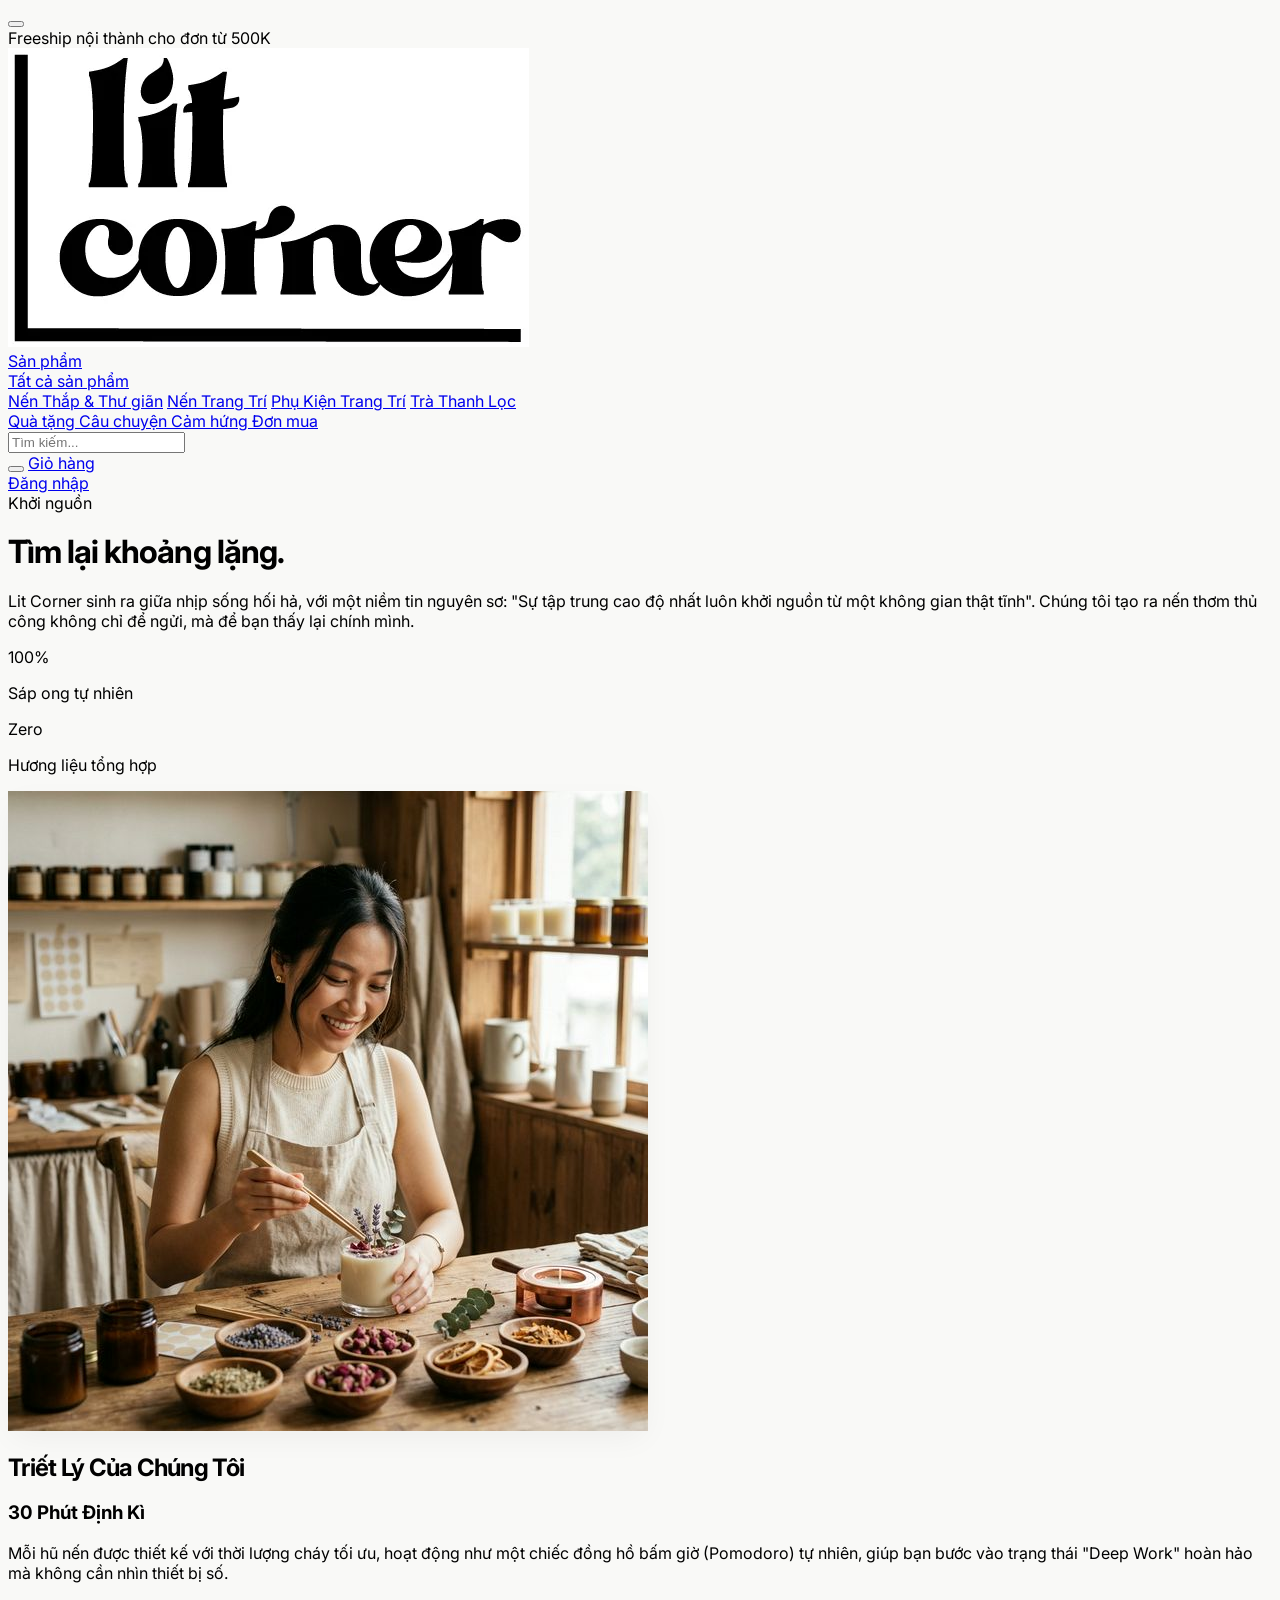
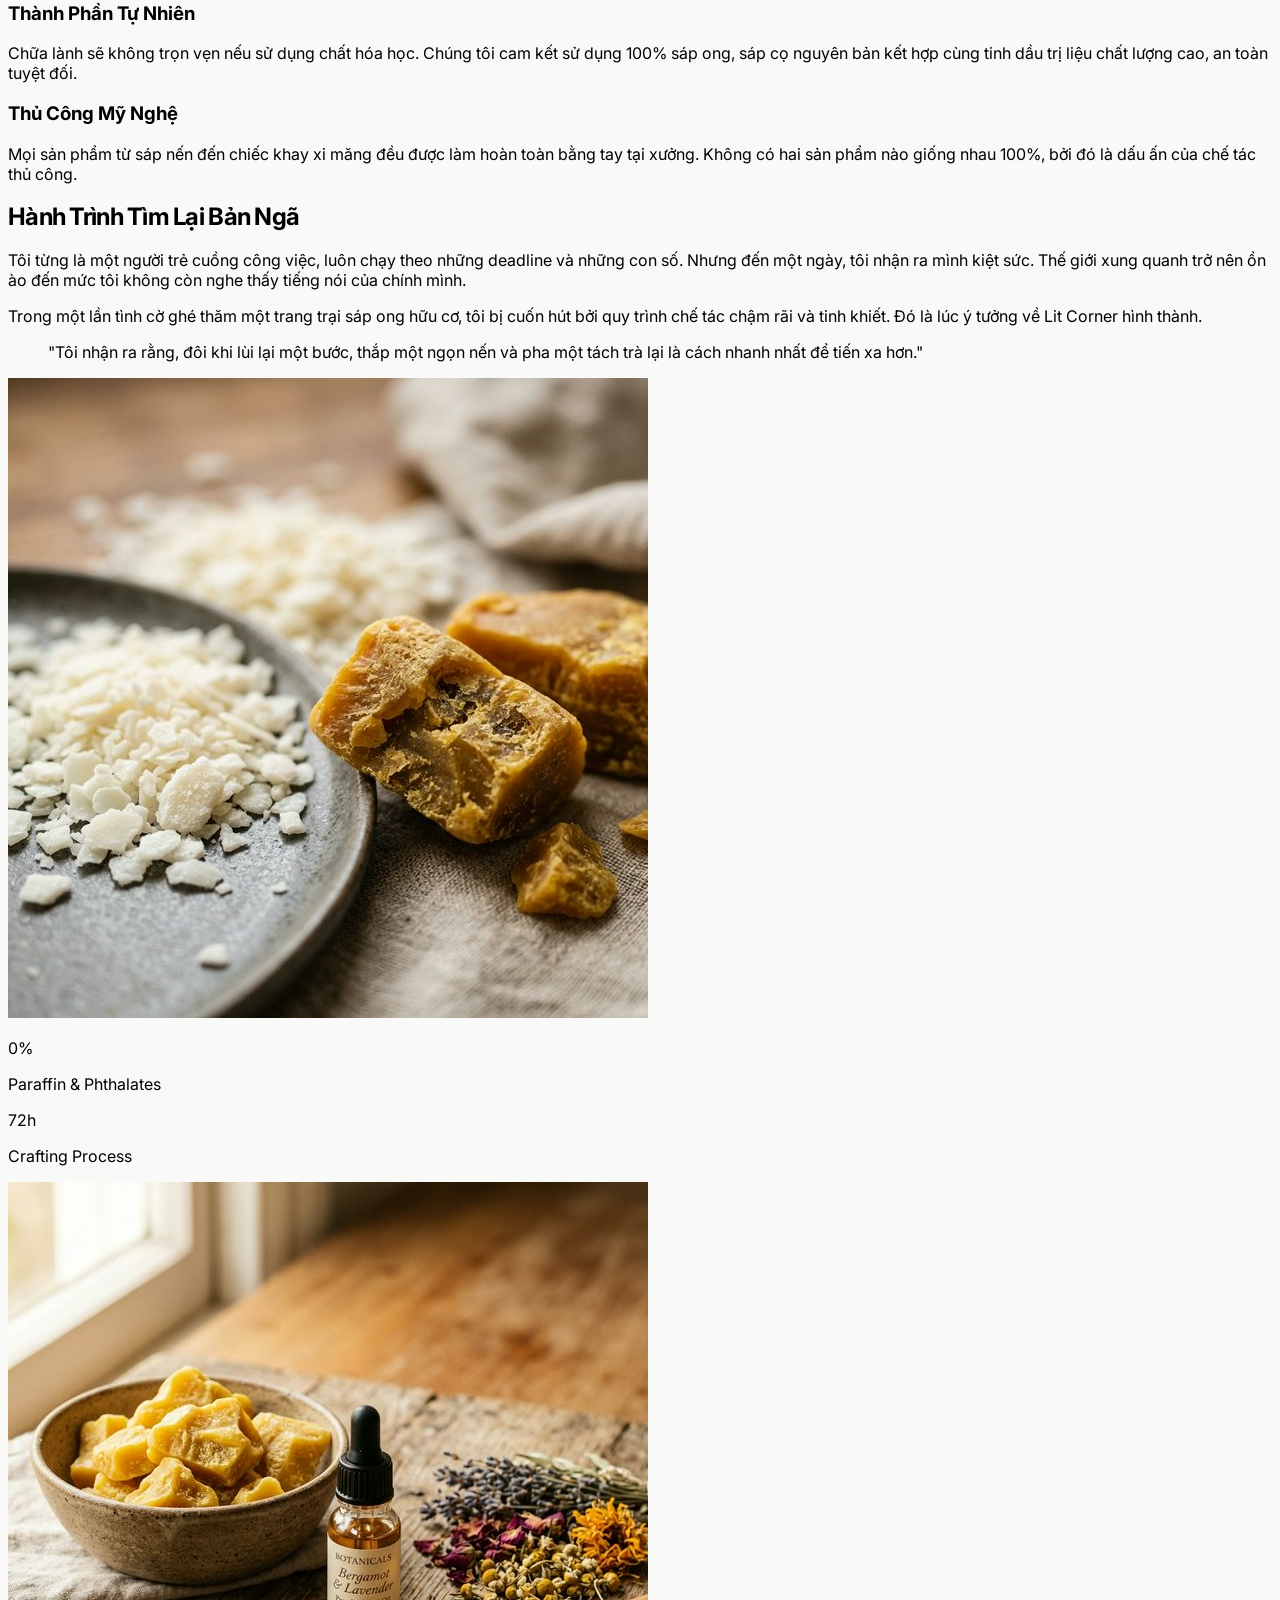
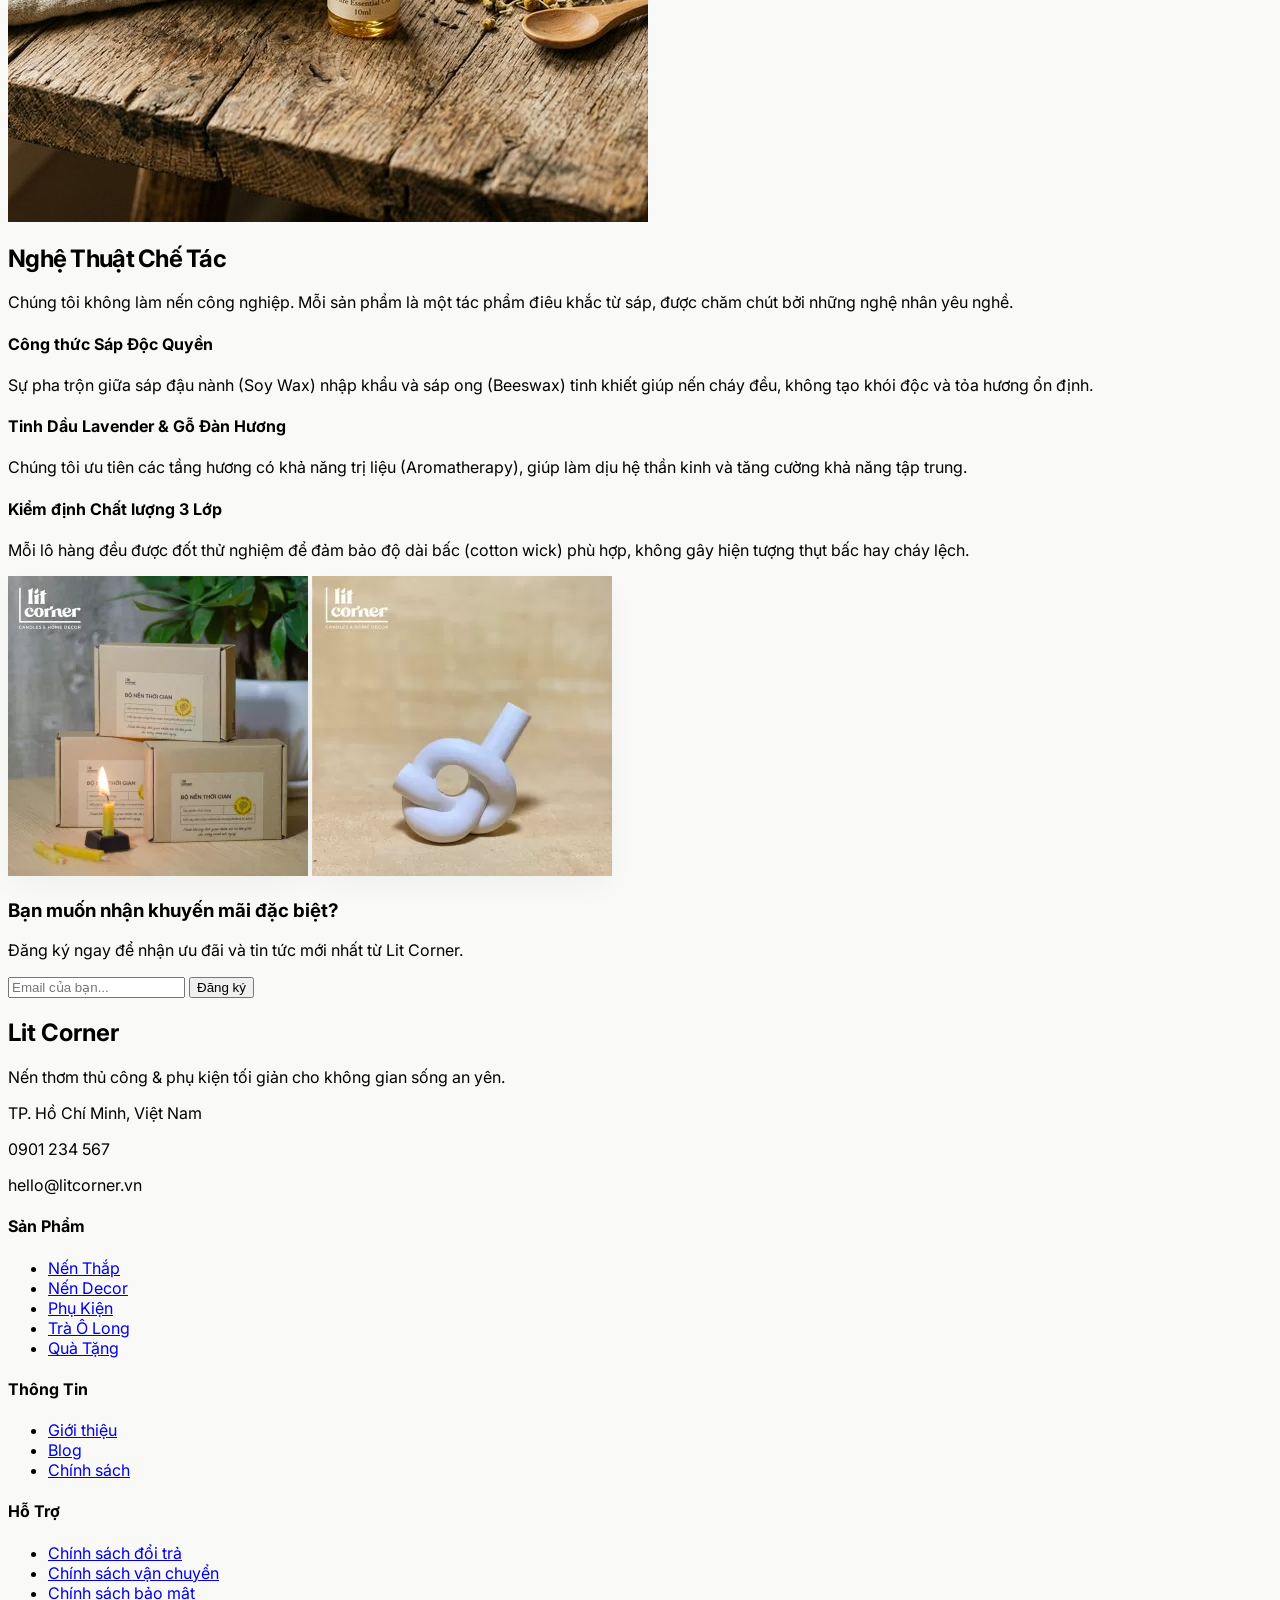
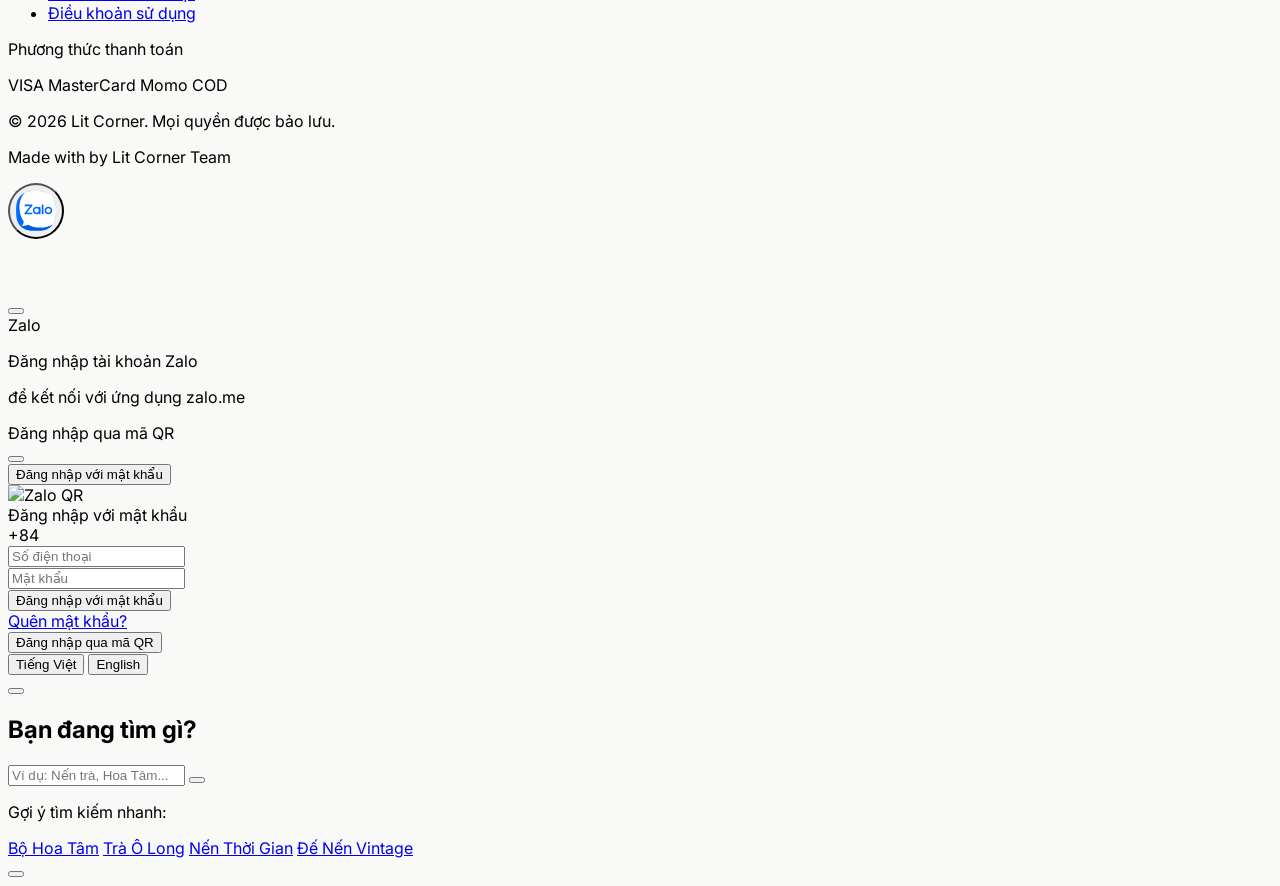
==== commit bca4e301: "new update" ====
--- a/about.html
+++ b/about.html
@@ -1,4 +1,4 @@
-<!DOCTYPE html>
+﻿<!DOCTYPE html>
 <html lang="vi" class="scroll-smooth">
 
 <head>
@@ -33,546 +33,609 @@
         </button>
     </div>
 
-    <nav class="sticky top-0 w-full bg-[#F9F9F7]/95 dark:bg-[#1A1A1A]/95 backdrop-blur-md z-50 border-b border-gray-200 dark:border-gray-700 smooth-transition" id="navbar">
-        <div class="max-w-[1400px] mx-auto px-4 md:px-6 py-3 flex justify-between items-center gap-4">
-            <!-- LEFT: Logo + Links -->
-            <div class="flex items-center gap-8 xl:gap-12">
-                <a href="index.html"
-                    class="w-24 shrink-0 hover:scale-[0.97] active:scale-95 smooth-transition mix-blend-multiply origin-left">
-                    <img src="Assets/Image/logo.webp" alt="Lit Corner Logo" class="w-full object-contain block">
-                </a>
-
-                <div
-                    class="hidden lg:flex items-center gap-4 xl:gap-6 text-[15px] font-bold text-[#1A1A1A]/90 dark:text-white/60 whitespace-nowrap">
-                    <!-- Products Dropdown -->
-                    <div class="relative group h-full flex items-center">
-                        <a href="shop.html"
-                            class="flex items-center gap-1.5 text-[#1A1A1A] dark:text-white/60 hover:text-amber-700 dark:hover:text-amber-400 hover:-translate-y-0.5 smooth-transition cursor-pointer py-2">
-                            <i class="ph-fill ph-storefront text-lg"></i> Sản phẩm
-                            <i class="ph-bold ph-caret-down text-[10px] opacity-70 ml-0.5 transform group-hover:rotate-180 transition-transform"></i>
-                        </a>
-                        
-                        <!-- Dropdown Menu -->
-                        <div class="absolute top-10 left-0 bg-white border border-gray-100 shadow-[0_15px_40px_rgba(0,0,0,0.06)] rounded-xl py-3 min-w-[240px] opacity-0 pointer-events-none translate-y-3 group-hover:opacity-100 group-hover:pointer-events-auto group-hover:translate-y-0 transition-all duration-300 z-[100] before:content-[''] before:absolute before:-top-4 before:left-0 before:w-full before:h-4">
-                            <a href="shop.html" class="block px-6 py-2.5 text-[15px] font-bold text-[#444444] hover:text-amber-700 hover:bg-amber-50/50 transition-colors">Tất cả sản phẩm</a>
-                            <div class="w-full h-px bg-gray-100 my-1"></div>
-                            <a href="shop.html?filter=nen-thap" class="block px-6 py-2.5 text-[15px] font-medium text-[#444444] hover:text-amber-700 hover:bg-amber-50/50 transition-colors">Nến thơm thủ công</a>
-                            <a href="shop.html?filter=nen-decor" class="block px-6 py-2.5 text-[15px] font-medium text-[#444444] hover:text-amber-700 hover:bg-amber-50/50 transition-colors">Sáp thơm trang trí</a>
-                            <a href="shop.html?filter=phu-kien" class="block px-6 py-2.5 text-[15px] font-medium text-[#444444] hover:text-amber-700 hover:bg-amber-50/50 transition-colors">Phụ kiện nến</a>
-                        </div>
-                    </div>
-                    <a href="gift.html"
-                        class="flex items-center gap-1.5 text-[#1A1A1A] dark:text-white/60 hover:text-amber-700 dark:hover:text-amber-400 hover:-translate-y-0.5 smooth-transition">
-                        <i class="ph-fill ph-gift text-lg"></i> Quà tặng
-                    </a>
-                    <a href="about.html"
-                        class="flex items-center gap-1.5 text-amber-700 dark:text-amber-400 dark:bg-amber-500/10 dark:px-3 dark:py-1.5 dark:rounded-md">
-                        <i class="ph-fill ph-info text-lg"></i> Câu chuyện
-                    </a>
-                    <a href="blog.html"
-                        class="flex items-center gap-1.5 text-[#1A1A1A] dark:text-white/60 hover:text-amber-700 dark:hover:text-amber-400 hover:-translate-y-0.5 smooth-transition">
-                        <i class="ph-fill ph-book-open-text text-lg"></i> Cảm hứng
-                    </a>
-                    <a href="orders.html"
-                        class="flex items-center gap-1.5 text-[#1A1A1A] dark:text-white/60 hover:text-amber-700 dark:hover:text-amber-400 hover:-translate-y-0.5 smooth-transition">
-                        <i class="ph-fill ph-receipt text-lg"></i> Đơn mua
-                    </a>
-                </div>
-            </div>
-
-            <!-- RIGHT: Search, Cart, Login -->
-            <div class="flex items-center gap-4 xl:gap-6 shrink-0">
-                <!-- Search Bar (~15% width) -->
-                <div class="hidden md:flex relative w-48 xl:w-64">
-                    <input type="text" placeholder="Tìm kiếm..."
-                        class="w-full bg-white border border-gray-300 rounded-lg pl-10 pr-4 py-2.5 text-sm outline-none text-[#1A1A1A] placeholder-gray-400 focus:border-amber-700 focus:ring-1 focus:ring-amber-700 smooth-transition shadow-sm">
-                    <i
-                        class="ph-bold ph-magnifying-glass absolute left-3 top-1/2 -translate-y-1/2 text-gray-400 text-lg"></i>
-                </div>
-
-                <button class="md:hidden text-[#1A1A1A] hover:text-amber-700 smooth-transition">
-                    <i class="ph-bold ph-magnifying-glass text-2xl"></i>
-                </button>
-
-                <!-- Cart -->
-                <a href="cart.html" id="cart-btn"
-                    class="flex items-center gap-2 text-[#1A1A1A] hover:text-amber-700 smooth-transition group">
-                    <span class="hidden sm:inline text-[15px] font-bold">Giỏ hàng</span>
-                    <div class="relative">
-                        <i class="ph ph-shopping-cart text-[28px]"></i>
-                        <span id="cart-count"
-                            class="absolute -top-1 -right-2 bg-amber-700 text-white text-[10px] font-bold w-4 h-4 rounded-full items-center justify-center border border-[#F9F9F7]"
-                            style="opacity:0; display:none"></span>
-                    </div>
-                </a>
-
-                <!-- Login -->
-                <a href="login.html"
-                    class="flex items-center gap-2 bg-[#2C3E35] text-white px-5 py-2.5 rounded-lg border border-transparent hover:bg-amber-700 hover:shadow-md active:scale-95 smooth-transition">
-                    <span class="hidden sm:inline text-[15px] font-bold">Đăng nhập</span>
-                    <i class="ph ph-user-circle text-[22px]"></i>
-                </a>
-            </div>
-        </div>
+    <div
+        class="bg-[#2C3E35] text-white text-xs text-center py-2 font-semibold tracking-wider flex items-center justify-center gap-2">
+        <i class="ph-fill ph-sparkle"></i> Freeship nội thành cho đơn từ 500K
+    </div>
+
+            <nav class="sticky top-0 w-full bg-[#F9F9F7]/95 dark:bg-[#1A1A1A]/95 backdrop-blur-md z-50 border-b border-gray-200 dark:border-gray-700 smooth-transition" id="navbar">
+        <div class="max-w-[1400px] mx-auto px-4 md:px-6 py-3 flex justify-between items-center gap-4">
+            <!-- LEFT: Logo + Links -->
+            <div class="flex items-center gap-8 xl:gap-12">
+                <a href="index.html"
+                    class="w-24 shrink-0 hover:scale-[0.97] active:scale-95 smooth-transition mix-blend-multiply origin-left">
+                    <img src="Assets/Image/logo.webp" alt="Lit Corner Logo" class="w-full object-contain block">
+                </a>
+
+                <div
+                    class="hidden lg:flex items-center gap-4 xl:gap-6 text-[15px] font-bold text-[#1A1A1A]/90 dark:text-white/60 whitespace-nowrap">
+                    <!-- Products Dropdown -->
+                    <div class="relative group h-full flex items-center">
+                        <a href="shop.html"
+                            class="flex items-center gap-1.5 text-[#1A1A1A] dark:text-white/60 hover:text-amber-700 dark:hover:text-amber-400 hover:-translate-y-0.5 smooth-transition cursor-pointer py-2">
+                            <i class="ph-fill ph-storefront text-lg"></i> Sản phẩm
+                            <i class="ph-bold ph-caret-down text-[10px] opacity-70 ml-0.5 transform group-hover:rotate-180 transition-transform"></i>
+                        </a>
+                        <!-- Dropdown Menu -->
+                        <div class="absolute top-10 left-0 bg-white border border-gray-100 shadow-[0_15px_40px_rgba(0,0,0,0.06)] rounded-xl py-3 min-w-[240px] opacity-0 pointer-events-none translate-y-3 group-hover:opacity-100 group-hover:pointer-events-auto group-hover:translate-y-0 transition-all duration-300 z-[100] before:content-[''] before:absolute before:-top-4 before:left-0 before:w-full before:h-4">
+                            <a href="shop.html" class="block px-6 py-2.5 text-[15px] font-bold text-[#444444] hover:text-amber-700 hover:bg-amber-50/50 transition-colors">Tất cả sản phẩm</a>
+                            <div class="w-full h-px bg-gray-100 my-1"></div>
+                            <a href="shop.html?filter=nen-thap" class="block px-6 py-2.5 text-[15px] font-medium text-[#444444] hover:text-amber-700 hover:bg-amber-50/50 transition-colors">Nến Thắp &amp; Thư giãn</a>
+                            <a href="shop.html?filter=nen-decor" class="block px-6 py-2.5 text-[15px] font-medium text-[#444444] hover:text-amber-700 hover:bg-amber-50/50 transition-colors">Nến Trang Trí</a>
+                            <a href="shop.html?filter=phu-kien" class="block px-6 py-2.5 text-[15px] font-medium text-[#444444] hover:text-amber-700 hover:bg-amber-50/50 transition-colors">Phụ Kiện Trang Trí</a>
+                            <a href="shop.html?filter=tra" class="block px-6 py-2.5 text-[15px] font-medium text-[#444444] hover:text-amber-700 hover:bg-amber-50/50 transition-colors">Trà Thanh Lọc</a>
+                        </div>
+                    </div>
+                    <a href="gift.html"
+                        class="flex items-center gap-1.5 text-[#1A1A1A] dark:text-white/60 hover:text-amber-700 dark:hover:text-amber-400 hover:-translate-y-0.5 smooth-transition">
+                        <i class="ph-fill ph-gift text-lg"></i> Quà tặng
+                    </a>
+                    <a href="about.html"
+                        class="flex items-center gap-1.5 text-amber-700 dark:text-amber-400 dark:bg-amber-500/10 dark:px-3 dark:py-1.5 dark:rounded-md hover:-translate-y-0.5 smooth-transition">
+                        <i class="ph-fill ph-info text-lg"></i> Câu chuyện
+                    </a>
+                    <a href="blog.html"
+                        class="flex items-center gap-1.5 text-[#1A1A1A] dark:text-white/60 hover:text-amber-700 dark:hover:text-amber-400 hover:-translate-y-0.5 smooth-transition">
+                        <i class="ph-fill ph-book-open-text text-lg"></i> Cảm hứng
+                    </a>
+                    <a href="orders.html"
+                        class="flex items-center gap-1.5 text-[#1A1A1A] dark:text-white/60 hover:text-amber-700 dark:hover:text-amber-400 hover:-translate-y-0.5 smooth-transition">
+                        <i class="ph-fill ph-receipt text-lg"></i> Đơn mua
+                    </a>
+                </div>
+            </div>
+
+            <!-- RIGHT: Search, Cart, Login -->
+            <div class="flex items-center gap-4 xl:gap-6 shrink-0">
+                <!-- Search Bar (~15% width) -->
+                <div class="hidden md:flex relative w-48 xl:w-64">
+                    <input type="text" placeholder="Tìm kiếm..."
+                        class="w-full bg-white border border-gray-300 rounded-lg pl-10 pr-4 py-2.5 text-sm outline-none text-[#1A1A1A] placeholder-gray-400 focus:border-amber-700 focus:ring-1 focus:ring-amber-700 smooth-transition shadow-sm">
+                    <i
+                        class="ph-bold ph-magnifying-glass absolute left-3 top-1/2 -translate-y-1/2 text-gray-400 text-lg"></i>
+                </div>
+
+                <button class="md:hidden text-[#1A1A1A] hover:text-amber-700 smooth-transition">
+                    <i class="ph-bold ph-magnifying-glass text-2xl"></i>
+                </button>
+
+                <!-- Cart -->
+                <a href="cart.html" id="cart-btn"
+                    class="flex items-center gap-2 text-[#1A1A1A] hover:text-amber-700 smooth-transition group">
+                    <span class="hidden sm:inline text-[15px] font-bold">Giỏ hàng</span>
+                    <div class="relative">
+                        <i class="ph ph-shopping-cart text-[28px]"></i>
+                        <span id="cart-count"
+                            class="absolute -top-1 -right-2 bg-amber-700 text-white text-[10px] font-bold w-4 h-4 rounded-full items-center justify-center border border-[#F9F9F7]"
+                            style="opacity:0; display:none"></span>
+                    </div>
+                </a>
+
+                <!-- Login -->
+                <a href="login.html"
+                    class="flex items-center gap-2 bg-[#2C3E35] text-white px-5 py-2.5 rounded-lg border border-transparent hover:bg-amber-700 hover:shadow-md active:scale-95 smooth-transition">
+                    <span class="hidden sm:inline text-[15px] font-bold">Đăng nhập</span>
+                    <i class="ph ph-user-circle text-[22px]"></i>
+                </a>
+            </div>
+        </div>
     </nav>
 
-    <!-- Hero Section -->
-    <header class="py-24 md:py-32 relative overflow-hidden">
-        <div class="max-w-6xl mx-auto px-6 grid md:grid-cols-2 gap-16 items-center">
-            <div>
-                <div
-                    class="inline-flex items-center gap-2 px-4 py-1.5 rounded-full border border-gray-300 text-xs font-bold uppercase tracking-widest mb-6">
-                    <i class="ph-fill ph-leaf text-[#2C3E35]"></i> Khởi nguồn
-                </div>
-                <h1 class="hero-title text-5xl md:text-7xl font-extrabold mb-8 text-[#2C3E35]">Tìm lại khoảng lặng.</h1>
-                <p class="text-lg md:text-xl opacity-80 font-light leading-relaxed mb-8">
-                    Lit Corner sinh ra giữa nhịp sống hối hả, với một niềm tin nguyên sơ: "Sự tập trung cao độ nhất luôn
-                    khởi nguồn từ một không gian thật tĩnh". Chúng tôi tạo ra nến thơm thủ công không chỉ để ngửi, mà để
-                    bạn thấy lại chính mình.
-                </p>
-                <div class="flex gap-12 font-bold text-[#2C3E35]">
-                    <div>
-                        <p class="text-5xl mb-1">100<span class="text-amber-700">%</span></p>
-                        <p class="text-xs uppercase tracking-wider opacity-60">Sáp ong tự nhiên</p>
-                    </div>
-                    <div>
-                        <p class="text-5xl mb-1">Zero</p>
-                        <p class="text-xs uppercase tracking-wider opacity-60">Hương liệu tổng hợp</p>
-                    </div>
-                </div>
-            </div>
-            <div class="relative">
-                <div class="absolute inset-0 bg-[#2C3E35] rounded-[3rem] rotate-3 scale-105 opacity-10"></div>
-                <img src="Assets/Image/founder_about_portrait.png" alt="Nhà sáng lập Lit Corner"
-                    class="w-full rounded-[3rem] object-cover aspect-[4/5] soft-shadow group-hover:-rotate-1 smooth-transition">
-            </div>
-        </div>
-    </header>
-
-    <!-- Philosophy -->
-    <section class="py-24 bg-[#2C3E35] text-white">
-        <div class="max-w-6xl mx-auto px-6 text-center">
-            <h2 class="hero-title text-3xl md:text-5xl font-extrabold mb-16">Triết Lý Của Chúng Tôi</h2>
-
-            <div class="grid md:grid-cols-3 gap-12">
-                <div class="p-8 rounded-3xl bg-white/5 border border-white/10 hover:bg-white/10 smooth-transition">
-                    <i class="ph-thin ph-hourglass-high text-6xl text-amber-500 mb-6"></i>
-                    <h3 class="text-xl font-bold mb-4">30 Phút Định Kì</h3>
-                    <p class="opacity-70 leading-relaxed font-light text-sm">
-                        Mỗi hũ nến được thiết kế với thời lượng cháy tối ưu, hoạt động như một chiếc đồng hồ bấm giờ
-                        (Pomodoro) tự nhiên, giúp bạn bước vào trạng thái "Deep Work" hoàn hảo mà không cần nhìn thiết
-                        bị số.
-                    </p>
-                </div>
-
-                <div class="p-8 rounded-3xl bg-white/5 border border-white/10 hover:bg-white/10 smooth-transition">
-                    <i class="ph-thin ph-drop text-6xl text-amber-500 mb-6"></i>
-                    <h3 class="text-xl font-bold mb-4">Thành Phần Tự Nhiên</h3>
-                    <p class="opacity-70 leading-relaxed font-light text-sm">
-                        Chữa lành sẽ không trọn vẹn nếu sử dụng chất hóa học. Chúng tôi cam kết sử dụng 100% sáp ong,
-                        sáp cọ nguyên bản kết hợp cùng tinh dầu trị liệu chất lượng cao, an toàn tuyệt đối.
-                    </p>
-                </div>
-
-                <div class="p-8 rounded-3xl bg-white/5 border border-white/10 hover:bg-white/10 smooth-transition">
-                    <i class="ph-thin ph-hand-heart text-6xl text-amber-500 mb-6"></i>
-                    <h3 class="text-xl font-bold mb-4">Thủ Công Mỹ Nghệ</h3>
-                    <p class="opacity-70 leading-relaxed font-light text-sm">
-                        Mọi sản phẩm từ sáp nến đến chiếc khay xi măng đều được làm hoàn toàn bằng tay tại xưởng. Không
-                        có hai sản phẩm nào giống nhau 100%, bởi đó là dấu ấn của chế tác thủ công.
-                    </p>
-                </div>
-            </div>
-        </div>
-    </section>
-
-    <!-- Detailed Story Section -->
-    <section class="py-24 bg-[#F9F9F7]">
-        <div class="max-w-6xl mx-auto px-6">
-            <div class="flex flex-col md:flex-row items-center gap-20">
-                <div class="w-full md:w-1/2">
-                    <h2 class="hero-title text-4xl md:text-5xl font-extrabold mb-8 text-[#2C3E35]">Hành Trình Tìm Lại Bản Ngã</h2>
-                    <div class="space-y-6 text-lg opacity-75 font-light leading-relaxed">
-                        <p>
-                            Tôi từng là một người trẻ cuồng công việc, luôn chạy theo những deadline và những con số. Nhưng đến một ngày, tôi nhận ra mình kiệt sức. Thế giới xung quanh trở nên ồn ào đến mức tôi không còn nghe thấy tiếng nói của chính mình.
-                        </p>
-                        <p>
-                            Trong một lần tình cờ ghé thăm một trang trại sáp ong hữu cơ, tôi bị cuốn hút bởi quy trình chế tác chậm rãi và tinh khiết. Đó là lúc ý tưởng về Lit Corner hình thành.
-                        </p>
-                        <blockquote class="border-l-4 border-amber-700 pl-6 py-2 italic text-[#2C3E35] font-medium">
-                            "Tôi nhận ra rằng, đôi khi lùi lại một bước, thắp một ngọn nến và pha một tách trà lại là cách nhanh nhất để tiến xa hơn."
-                        </blockquote>
-                    </div>
-                </div>
-                <div class="w-full md:w-1/2">
-                    <div class="grid grid-cols-2 gap-4">
-                        <div class="space-y-4 pt-12">
-                            <img src="Assets/Image/natural_wax_details.png" class="w-full rounded-2xl shadow-lg" alt="Sáp tự nhiên">
-                            <div class="bg-[#2C3E35] p-6 rounded-2xl text-white">
-                                <p class="text-3xl font-bold mb-1">0%</p>
-                                <p class="text-xs opacity-60 uppercase tracking-widest">Paraffin & Phthalates</p>
-                            </div>
-                        </div>
-                        <div class="space-y-4">
-                            <div class="bg-amber-700 p-6 rounded-2xl text-white">
-                                <p class="text-3xl font-bold mb-1">72h</p>
-                                <p class="text-xs opacity-60 uppercase tracking-widest">Crafting Process</p>
-                            </div>
-                            <img src="Assets/Image/brand_values.png" class="w-full rounded-2xl shadow-lg" alt="Chế tác">
-                        </div>
-                    </div>
-                </div>
-            </div>
-        </div>
-    </section>
-
-    <!-- Detailed Craftsmanship -->
-    <section class="py-24 bg-white">
-        <div class="max-w-6xl mx-auto px-6 flex flex-col md:flex-row-reverse items-center gap-16">
-            <div class="w-full md:w-1/2">
-                <h2 class="hero-title text-4xl md:text-5xl font-extrabold mb-6 text-[#2C3E35]">Nghệ Thuật Chế Tác</h2>
-                <p class="text-lg opacity-80 font-light leading-relaxed mb-8">
-                    Chúng tôi không làm nến công nghiệp. Mỗi sản phẩm là một tác phẩm điêu khắc từ sáp, được chăm chút bởi những nghệ nhân yêu nghề.
-                </p>
-                <div class="space-y-8">
-                    <div class="flex gap-6 items-start">
-                        <div class="w-12 h-12 rounded-2xl bg-amber-50 flex items-center justify-center shrink-0 font-bold text-amber-700 shadow-sm">
-                            <i class="ph-bold ph-sketch-logo text-xl"></i>
-                        </div>
-                        <div>
-                            <h4 class="font-bold text-xl text-[#1A1A1A] mb-1">Công thức Sáp Độc Quyền</h4>
-                            <p class="text-sm opacity-70">Sự pha trộn giữa sáp đậu nành (Soy Wax) nhập khẩu và sáp ong (Beeswax) tinh khiết giúp nến cháy đều, không tạo khói độc và tỏa hương ổn định.</p>
-                        </div>
-                    </div>
-                    <div class="flex gap-6 items-start">
-                        <div class="w-12 h-12 rounded-2xl bg-amber-50 flex items-center justify-center shrink-0 font-bold text-amber-700 shadow-sm">
-                            <i class="ph-bold ph-flask text-xl"></i>
-                        </div>
-                        <div>
-                            <h4 class="font-bold text-xl text-[#1A1A1A] mb-1">Tinh Dầu Lavender & Gỗ Đàn Hương</h4>
-                            <p class="text-sm opacity-70">Chúng tôi ưu tiên các tầng hương có khả năng trị liệu (Aromatherapy), giúp làm dịu hệ thần kinh và tăng cường khả năng tập trung.</p>
-                        </div>
-                    </div>
-                    <div class="flex gap-6 items-start">
-                        <div class="w-12 h-12 rounded-2xl bg-amber-50 flex items-center justify-center shrink-0 font-bold text-amber-700 shadow-sm">
-                            <i class="ph-bold ph-seal-check text-xl"></i>
-                        </div>
-                        <div>
-                            <h4 class="font-bold text-xl text-[#1A1A1A] mb-1">Kiểm định Chất lượng 3 Lớp</h4>
-                            <p class="text-sm opacity-70">Mỗi lô hàng đều được đốt thử nghiệm để đảm bảo độ dài bấc (cotton wick) phù hợp, không gây hiện tượng thụt bấc hay cháy lệch.</p>
-                        </div>
-                    </div>
-                </div>
-            </div>
-            <div class="w-full md:w-1/2 grid grid-cols-2 gap-4">
-                <img src="Assets/Image/nen-thoi-gian-sap-ong.webp" class="w-full aspect-square object-cover rounded-3xl soft-shadow"
-                    onerror="this.src='https://placehold.co/400/F9F9F7/2C3E35'">
-                <img src="Assets/Image/de-knot.webp" class="w-full aspect-square object-cover rounded-3xl mt-8 soft-shadow"
-                    onerror="this.src='https://placehold.co/400/F9F9F7/2C3E35'">
-            </div>
-        </div>
-    </section>
-
-    <!-- Footer Simple -->
-    <!-- FOOTER -->
-    
-    <footer class="bg-[#1A1A1A] text-white pt-16 pb-6">
-        <div class="max-w-7xl mx-auto px-6">
-            <div class="flex flex-col md:flex-row items-center justify-between gap-6 pb-12 mb-12 border-b border-white/10">
-                <div class="text-center md:text-left">
-                    <h3 class="text-lg font-bold mb-1">Bạn muốn nhận khuyến mãi đặc biệt?</h3>
-                    <p class="text-sm opacity-50">Đăng ký ngay để nhận ưu đãi và tin tức mới nhất từ Lit Corner.</p>
-                </div>
-                <form class="flex w-full md:w-auto gap-2" onsubmit="event.preventDefault();">
-                    <input type="email" placeholder="Email của bạn..." class="bg-white/10 border border-white/20 rounded-full px-5 py-3 text-sm outline-none focus:border-amber-500 smooth-transition w-full md:w-72">
-                    <button class="bg-amber-700 hover:bg-amber-600 text-white px-6 py-3 rounded-full text-sm font-bold smooth-transition whitespace-nowrap hover:scale-105">Đăng ký</button>
-                </form>
-            </div>
-            <div class="grid grid-cols-1 sm:grid-cols-2 lg:grid-cols-4 gap-10 mb-12">
-                <div>
-                    <h2 class="text-2xl font-extrabold mb-3 tracking-tight">Lit Corner</h2>
-                    <p class="text-sm opacity-50 leading-relaxed mb-5">Nến thơm thủ công & phụ kiện tối giản cho không gian sống an yên.</p>
-                    <div class="space-y-2 text-sm opacity-60">
-                        <p class="flex items-center gap-2"><i class="ph-bold ph-map-pin text-amber-500"></i> TP. Hồ Chí Minh, Việt Nam</p>
-                        <p class="flex items-center gap-2"><i class="ph-bold ph-phone text-amber-500"></i> 0901 234 567</p>
-                        <p class="flex items-center gap-2"><i class="ph-bold ph-envelope text-amber-500"></i> hello@litcorner.vn</p>
-                    </div>
-                    <div class="flex gap-3 mt-5">
-                        <a href="#" class="w-9 h-9 rounded-full bg-white/10 flex items-center justify-center hover:bg-amber-700 smooth-transition"><i class="ph-fill ph-facebook-logo"></i></a>
-                        <a href="#" class="w-9 h-9 rounded-full bg-white/10 flex items-center justify-center hover:bg-amber-700 smooth-transition"><i class="ph-fill ph-instagram-logo"></i></a>
-                        <a href="#" class="w-9 h-9 rounded-full bg-white/10 flex items-center justify-center hover:bg-amber-700 smooth-transition"><i class="ph-fill ph-tiktok-logo"></i></a>
-                        <a href="#" class="w-9 h-9 rounded-full bg-white/10 flex items-center justify-center hover:bg-amber-700 smooth-transition"><i class="ph-fill ph-youtube-logo"></i></a>
-                    </div>
-                </div>
-                <div>
-                    <h4 class="font-bold text-sm uppercase tracking-widest mb-5 text-amber-500">Sản Phẩm</h4>
-                    <ul class="space-y-3 text-sm opacity-60">
-                        <li><a href="shop.html" class="hover:text-amber-500 hover:opacity-100 smooth-transition">Nến Thắp</a></li>
-                        <li><a href="shop.html" class="hover:text-amber-500 hover:opacity-100 smooth-transition">Nến Decor</a></li>
-                        <li><a href="shop.html" class="hover:text-amber-500 hover:opacity-100 smooth-transition">Phụ Kiện</a></li>
-                        <li><a href="shop.html" class="hover:text-amber-500 hover:opacity-100 smooth-transition">Trà Ô Long</a></li>
-                        <li><a href="gift.html" class="hover:text-amber-500 hover:opacity-100 smooth-transition">Quà Tặng</a></li>
-                    </ul>
-                </div>
-                <div>
-                    <h4 class="font-bold text-sm uppercase tracking-widest mb-5 text-amber-500">Thông Tin</h4>
-                    <ul class="space-y-3 text-sm opacity-60">
-                        <li><a href="about.html" class="hover:text-amber-500 hover:opacity-100 smooth-transition">Giới thiệu</a></li>
-                        <li><a href="blog.html" class="hover:text-amber-500 hover:opacity-100 smooth-transition">Blog</a></li>
-                        <li><a href="policy.html" class="hover:text-amber-500 hover:opacity-100 smooth-transition">Chính sách</a></li>
-
-                    </ul>
-                </div>
-                <div>
-                    <h4 class="font-bold text-sm uppercase tracking-widest mb-5 text-amber-500">Hỗ Trợ</h4>
-                    <ul class="space-y-3 text-sm opacity-60">
-                        <li><a href="policy.html#doi-tra" class="hover:text-amber-500 hover:opacity-100 smooth-transition">Chính sách đổi trả</a></li>
-                        <li><a href="policy.html#van-chuyen" class="hover:text-amber-500 hover:opacity-100 smooth-transition">Chính sách vận chuyển</a></li>
-                        <li><a href="policy.html#bao-mat" class="hover:text-amber-500 hover:opacity-100 smooth-transition">Chính sách bảo mật</a></li>
-                        <li><a href="policy.html#dieu-khoan" class="hover:text-amber-500 hover:opacity-100 smooth-transition">Điều khoản sử dụng</a></li>
-                    </ul>
-                    <div class="mt-6">
-                        <p class="text-xs opacity-40 mb-3">Phương thức thanh toán</p>
-                        <div class="flex gap-2 flex-wrap">
-                            <span class="bg-white/10 px-3 py-1.5 rounded text-xs font-bold">VISA</span>
-                            <span class="bg-white/10 px-3 py-1.5 rounded text-xs font-bold">MasterCard</span>
-                            <span class="bg-white/10 px-3 py-1.5 rounded text-xs font-bold">Momo</span>
-                            <span class="bg-white/10 px-3 py-1.5 rounded text-xs font-bold">COD</span>
-                        </div>
-                    </div>
-                </div>
-            </div>
-            <div class="border-t border-white/10 pt-6 flex flex-col md:flex-row items-center justify-between gap-4">
-                <p class="text-xs opacity-40">© 2026 Lit Corner. Mọi quyền được bảo lưu.</p>
-                <p class="text-xs opacity-40 flex items-center gap-1">Made with <i class="ph-fill ph-heart text-amber-500"></i> by Lit Corner Team</p>
-            </div>
-        </div>
+    <main class="pt-32 pb-24 overflow-hidden relative">
+        <div class="max-w-6xl mx-auto px-6 relative z-10">
+            <div class="flex flex-col lg:flex-row items-center gap-16 lg:gap-24 mb-32">
+                <div class="w-full lg:w-1/2" data-aos="fade-right">
+                    <div
+                        class="inline-flex items-center gap-2 px-4 py-1.5 rounded-full border border-gray-300 text-xs font-bold uppercase tracking-widest mb-6">
+                        <i class="ph-fill ph-leaf text-[#2C3E35]"></i> Khởi nguồn
+                    </div>
+                    <h1 class="hero-title text-5xl md:text-7xl font-extrabold mb-8 text-[#2C3E35]">Tìm lại khoảng lặng.
+                    </h1>
+                    <p class="text-lg md:text-xl opacity-80 font-light leading-relaxed mb-8">
+                        Lit Corner sinh ra giữa nhịp sống hối hả, với một niềm tin nguyên sơ: "Sự tập trung cao độ nhất luôn
+                        khởi nguồn từ một không gian thật tĩnh". Chúng tôi tạo ra nến thơm thủ công không chỉ để ngửi, mà để
+                        bạn thấy lại chính mình.
+                    </p>
+                    <div class="flex gap-12 font-bold text-[#2C3E35]">
+                        <div>
+                            <p class="text-5xl mb-1">100<span class="text-amber-700">%</span></p>
+                            <p class="text-xs uppercase tracking-wider opacity-60">Sáp ong tự nhiên</p>
+                        </div>
+                        <div>
+                            <p class="text-5xl mb-1">Zero</p>
+                            <p class="text-xs uppercase tracking-wider opacity-60">Hương liệu tổng hợp</p>
+                        </div>
+                    </div>
+                </div>
+                <div class="relative w-full lg:w-1/2">
+                    <div class="absolute inset-0 bg-[#2C3E35] rounded-[3rem] rotate-3 scale-105 opacity-10"></div>
+                    <img src="Assets/Image/founder_about_portrait.png" alt="Nhà sáng lập Lit Corner"
+                        class="w-full rounded-[3rem] object-cover aspect-[4/5] soft-shadow group-hover:-rotate-1 smooth-transition relative z-10">
+                </div>
+            </div>
+        </div>
+
+        <!-- Philosophy -->
+        <section class="py-24 bg-[#2C3E35] text-white">
+            <div class="max-w-6xl mx-auto px-6 text-center">
+                <h2 class="hero-title text-3xl md:text-5xl font-extrabold mb-16">Triết Lý Của Chúng Tôi</h2>
+
+                <div class="grid md:grid-cols-3 gap-12">
+                    <div class="p-8 rounded-3xl bg-white/5 border border-white/10 hover:bg-white/10 smooth-transition">
+                        <i class="ph-thin ph-hourglass-high text-6xl text-amber-500 mb-6"></i>
+                        <h3 class="text-xl font-bold mb-4">30 Phút Định Kì</h3>
+                        <p class="opacity-70 leading-relaxed font-light text-sm">
+                            Mỗi hũ nến được thiết kế với thời lượng cháy tối ưu, hoạt động như một chiếc đồng hồ bấm giờ
+                            (Pomodoro) tự nhiên, giúp bạn bước vào trạng thái "Deep Work" hoàn hảo mà không cần nhìn thiết
+                            bị số.
+                        </p>
+                    </div>
+
+                    <div class="p-8 rounded-3xl bg-white/5 border border-white/10 hover:bg-white/10 smooth-transition">
+                        <i class="ph-thin ph-drop text-6xl text-amber-500 mb-6"></i>
+                        <h3 class="text-xl font-bold mb-4">Thành Phần Tự Nhiên</h3>
+                        <p class="opacity-70 leading-relaxed font-light text-sm">
+                            Chữa lành sẽ không trọn vẹn nếu sử dụng chất hóa học. Chúng tôi cam kết sử dụng 100% sáp ong,
+                            sáp cọ nguyên bản kết hợp cùng tinh dầu trị liệu chất lượng cao, an toàn tuyệt đối.
+                        </p>
+                    </div>
+
+                    <div class="p-8 rounded-3xl bg-white/5 border border-white/10 hover:bg-white/10 smooth-transition">
+                        <i class="ph-thin ph-hand-heart text-6xl text-amber-500 mb-6"></i>
+                        <h3 class="text-xl font-bold mb-4">Thủ Công Mỹ Nghệ</h3>
+                        <p class="opacity-70 leading-relaxed font-light text-sm">
+                            Mọi sản phẩm từ sáp nến đến chiếc khay xi măng đều được làm hoàn toàn bằng tay tại xưởng. Không
+                            có hai sản phẩm nào giống nhau 100%, bởi đó là dấu ấn của chế tác thủ công.
+                        </p>
+                    </div>
+                </div>
+            </div>
+        </section>
+
+        <!-- Detailed Story Section -->
+        <section class="py-24 bg-[#F9F9F7]">
+            <div class="max-w-6xl mx-auto px-6">
+                <div class="flex flex-col md:flex-row items-center gap-20">
+                    <div class="w-full md:w-1/2">
+                        <h2 class="hero-title text-4xl md:text-5xl font-extrabold mb-8 text-[#2C3E35]">Hành Trình Tìm Lại Bản
+                            Ngã</h2>
+                        <div class="space-y-6 text-lg opacity-75 font-light leading-relaxed">
+                            <p>
+                                Tôi từng là một người trẻ cuồng công việc, luôn chạy theo những deadline và những con số.
+                                Nhưng đến một ngày, tôi nhận ra mình kiệt sức. Thế giới xung quanh trở nên ồn ào đến mức tôi
+                                không còn nghe thấy tiếng nói của chính mình.
+                            </p>
+                            <p>
+                                Trong một lần tình cờ ghé thăm một trang trại sáp ong hữu cơ, tôi bị cuốn hút bởi quy trình
+                                chế tác chậm rãi và tinh khiết. Đó là lúc ý tưởng về Lit Corner hình thành.
+                            </p>
+                            <blockquote class="border-l-4 border-amber-700 pl-6 py-2 italic text-[#2C3E35] font-medium">
+                                "Tôi nhận ra rằng, đôi khi lùi lại một bước, thắp một ngọn nến và pha một tách trà lại là
+                                cách nhanh nhất để tiến xa hơn."
+                            </blockquote>
+                        </div>
+                    </div>
+                    <div class="w-full md:w-1/2">
+                        <div class="grid grid-cols-2 gap-4">
+                            <div class="space-y-4 pt-12">
+                                <img src="Assets/Image/natural_wax_details.png" class="w-full rounded-2xl shadow-lg"
+                                    alt="Sáp tự nhiên">
+                                <div class="bg-[#2C3E35] p-6 rounded-2xl text-white">
+                                    <p class="text-3xl font-bold mb-1">0%</p>
+                                    <p class="text-xs opacity-60 uppercase tracking-widest">Paraffin & Phthalates</p>
+                                </div>
+                            </div>
+                            <div class="space-y-4">
+                                <div class="bg-amber-700 p-6 rounded-2xl text-white">
+                                    <p class="text-3xl font-bold mb-1">72h</p>
+                                    <p class="text-xs opacity-60 uppercase tracking-widest">Crafting Process</p>
+                                </div>
+                                <img src="Assets/Image/brand_values.png" class="w-full rounded-2xl shadow-lg" alt="Chế tác">
+                            </div>
+                        </div>
+                    </div>
+                </div>
+            </div>
+        </section>
+
+        <!-- Detailed Craftsmanship -->
+        <section class="py-24 bg-white">
+            <div class="max-w-6xl mx-auto px-6 flex flex-col md:flex-row-reverse items-center gap-16">
+                <div class="w-full md:w-1/2">
+                    <h2 class="hero-title text-4xl md:text-5xl font-extrabold mb-6 text-[#2C3E35]">Nghệ Thuật Chế Tác</h2>
+                    <p class="text-lg opacity-80 font-light leading-relaxed mb-8">
+                        Chúng tôi không làm nến công nghiệp. Mỗi sản phẩm là một tác phẩm điêu khắc từ sáp, được chăm chút bởi
+                        những nghệ nhân yêu nghề.
+                    </p>
+                    <div class="space-y-8">
+                        <div class="flex gap-6 items-start">
+                            <div
+                                class="w-12 h-12 rounded-2xl bg-amber-50 flex items-center justify-center shrink-0 font-bold text-amber-700 shadow-sm">
+                                <i class="ph-bold ph-sketch-logo text-xl"></i>
+                            </div>
+                            <div>
+                                <h4 class="font-bold text-xl text-[#1A1A1A] mb-1">Công thức Sáp Độc Quyền</h4>
+                                <p class="text-sm opacity-70">Sự pha trộn giữa sáp đậu nành (Soy Wax) nhập khẩu và sáp ong
+                                    (Beeswax) tinh khiết giúp nến cháy đều, không tạo khói độc và tỏa hương ổn định.</p>
+                            </div>
+                        </div>
+                        <div class="flex gap-6 items-start">
+                            <div
+                                class="w-12 h-12 rounded-2xl bg-amber-50 flex items-center justify-center shrink-0 font-bold text-amber-700 shadow-sm">
+                                <i class="ph-bold ph-flask text-xl"></i>
+                            </div>
+                            <div>
+                                <h4 class="font-bold text-xl text-[#1A1A1A] mb-1">Tinh Dầu Lavender & Gỗ Đàn Hương</h4>
+                                <p class="text-sm opacity-70">Chúng tôi ưu tiên các tầng hương có khả năng trị liệu
+                                    (Aromatherapy), giúp làm dịu hệ thần kinh và tăng cường khả năng tập trung.</p>
+                            </div>
+                        </div>
+                        <div class="flex gap-6 items-start">
+                            <div
+                                class="w-12 h-12 rounded-2xl bg-amber-50 flex items-center justify-center shrink-0 font-bold text-amber-700 shadow-sm">
+                                <i class="ph-bold ph-seal-check text-xl"></i>
+                            </div>
+                            <div>
+                                <h4 class="font-bold text-xl text-[#1A1A1A] mb-1">Kiểm định Chất lượng 3 Lớp</h4>
+                                <p class="text-sm opacity-70">Mỗi lô hàng đều được đốt thử nghiệm để đảm bảo độ dài bấc
+                                    (cotton wick) phù hợp, không gây hiện tượng thụt bấc hay cháy lệch.</p>
+                            </div>
+                        </div>
+                    </div>
+                </div>
+                <div class="w-full md:w-1/2 grid grid-cols-2 gap-4">
+                    <img src="Assets/Image/nen-thoi-gian-sap-ong.webp"
+                        class="w-full aspect-square object-cover rounded-3xl soft-shadow"
+                        onerror="this.src='https://placehold.co/400/F9F9F7/2C3E35'">
+                    <img src="Assets/Image/de-knot.webp"
+                        class="w-full aspect-square object-cover rounded-3xl mt-8 soft-shadow"
+                        onerror="this.src='https://placehold.co/400/F9F9F7/2C3E35'">
+                </div>
+            </div>
+        </section>
+    </main>
+
+    <!-- FOOTER -->
+    <footer class="bg-[#1A1A1A] text-white pt-16 pb-6">
+        <div class="max-w-7xl mx-auto px-6">
+            <div
+                class="flex flex-col md:flex-row items-center justify-between gap-6 pb-12 mb-12 border-b border-white/10">
+                <div class="text-center md:text-left">
+                    <h3 class="text-lg font-bold mb-1">Bạn muốn nhận khuyến mãi đặc biệt?</h3>
+                    <p class="text-sm opacity-50">Đăng ký ngay để nhận ưu đãi và tin tức mới nhất từ Lit Corner.</p>
+                </div>
+                <form class="flex w-full md:w-auto gap-2" onsubmit="event.preventDefault();">
+                    <input type="email" placeholder="Email của bạn..."
+                        class="bg-white/10 border border-white/20 rounded-full px-5 py-3 text-sm outline-none focus:border-amber-500 smooth-transition w-full md:w-72">
+                    <button
+                        class="bg-amber-700 hover:bg-amber-600 text-white px-6 py-3 rounded-full text-sm font-bold smooth-transition whitespace-nowrap hover:scale-105">Đăng
+                        ký</button>
+                </form>
+            </div>
+            <div class="grid grid-cols-1 sm:grid-cols-2 lg:grid-cols-4 gap-10 mb-12">
+                <div>
+                    <h2 class="text-2xl font-extrabold mb-3 tracking-tight">Lit Corner</h2>
+                    <p class="text-sm opacity-50 leading-relaxed mb-5">Nến thơm thủ công & phụ kiện tối giản cho không gian
+                        sống an yên.</p>
+                    <div class="space-y-2 text-sm opacity-60">
+                        <p class="flex items-center gap-2"><i class="ph-bold ph-map-pin text-amber-500"></i> TP. Hồ Chí Minh,
+                            Việt Nam</p>
+                        <p class="flex items-center gap-2"><i class="ph-bold ph-phone text-amber-500"></i> 0901 234 567</p>
+                        <p class="flex items-center gap-2"><i class="ph-bold ph-envelope text-amber-500"></i>
+                            hello@litcorner.vn</p>
+                    </div>
+                    <div class="flex gap-3 mt-5">
+                        <a href="#"
+                            class="w-9 h-9 rounded-full bg-white/10 flex items-center justify-center hover:bg-amber-700 smooth-transition"><i
+                                class="ph-fill ph-facebook-logo"></i></a>
+                        <a href="#"
+                            class="w-9 h-9 rounded-full bg-white/10 flex items-center justify-center hover:bg-amber-700 smooth-transition"><i
+                                class="ph-fill ph-instagram-logo"></i></a>
+                        <a href="#"
+                            class="w-9 h-9 rounded-full bg-white/10 flex items-center justify-center hover:bg-amber-700 smooth-transition"><i
+                                class="ph-fill ph-tiktok-logo"></i></a>
+                        <a href="#"
+                            class="w-9 h-9 rounded-full bg-white/10 flex items-center justify-center hover:bg-amber-700 smooth-transition"><i
+                                class="ph-fill ph-youtube-logo"></i></a>
+                    </div>
+                </div>
+                <div>
+                    <h4 class="font-bold text-sm uppercase tracking-widest mb-5 text-amber-500">Sản Phẩm</h4>
+                    <ul class="space-y-3 text-sm opacity-60">
+                        <li><a href="shop.html" class="hover:text-amber-500 hover:opacity-100 smooth-transition">Nến
+                                Thắp</a></li>
+                        <li><a href="shop.html" class="hover:text-amber-500 hover:opacity-100 smooth-transition">Nến
+                                Decor</a></li>
+                        <li><a href="shop.html" class="hover:text-amber-500 hover:opacity-100 smooth-transition">Phụ
+                                Kiện</a></li>
+                        <li><a href="shop.html" class="hover:text-amber-500 hover:opacity-100 smooth-transition">Trà Ô
+                                Long</a></li>
+                        <li><a href="gift.html" class="hover:text-amber-500 hover:opacity-100 smooth-transition">Quà
+                                Tặng</a></li>
+                    </ul>
+                </div>
+                <div>
+                    <h4 class="font-bold text-sm uppercase tracking-widest mb-5 text-amber-500">Thông Tin</h4>
+                    <ul class="space-y-3 text-sm opacity-60">
+                        <li><a href="about.html" class="hover:text-amber-500 hover:opacity-100 smooth-transition">Giới
+                                thiệu</a></li>
+                        <li><a href="blog.html" class="hover:text-amber-500 hover:opacity-100 smooth-transition">Blog</a>
+                        </li>
+                        <li><a href="policy.html"
+                                class="hover:text-amber-500 hover:opacity-100 smooth-transition">Chính sách</a></li>
+                    </ul>
+                </div>
+                <div>
+                    <h4 class="font-bold text-sm uppercase tracking-widest mb-5 text-amber-500">Hỗ Trợ</h4>
+                    <ul class="space-y-3 text-sm opacity-60">
+                        <li><a href="policy.html#doi-tra"
+                                class="hover:text-amber-500 hover:opacity-100 smooth-transition">Chính sách đổi trả</a></li>
+                        <li><a href="policy.html#van-chuyen"
+                                class="hover:text-amber-500 hover:opacity-100 smooth-transition">Chính sách vận chuyển</a>
+                        </li>
+                        <li><a href="policy.html#bao-mat"
+                                class="hover:text-amber-500 hover:opacity-100 smooth-transition">Chính sách bảo mật</a></li>
+                        <li><a href="policy.html#dieu-khoan"
+                                class="hover:text-amber-500 hover:opacity-100 smooth-transition">Điều khoản sử dụng</a></li>
+                    </ul>
+                    <div class="mt-6">
+                        <p class="text-xs opacity-40 mb-3">Phương thức thanh toán</p>
+                        <div class="flex gap-2 flex-wrap">
+                            <span class="bg-white/10 px-3 py-1.5 rounded text-xs font-bold">VISA</span>
+                            <span class="bg-white/10 px-3 py-1.5 rounded text-xs font-bold">MasterCard</span>
+                            <span class="bg-white/10 px-3 py-1.5 rounded text-xs font-bold">Momo</span>
+                            <span class="bg-white/10 px-3 py-1.5 rounded text-xs font-bold">COD</span>
+                        </div>
+                    </div>
+                </div>
+            </div>
+            <div class="border-t border-white/10 pt-6 flex flex-col md:flex-row items-center justify-between gap-4">
+                <p class="text-xs opacity-40">© 2026 Lit Corner. Mọi quyền được bảo lưu.</p>
+                <p class="text-xs opacity-40 flex items-center gap-1">Made with <i
+                        class="ph-fill ph-heart text-amber-500"></i> by Lit Corner Team</p>
+            </div>
+        </div>
     </footer>
 
-    <!-- Floating Contact Actions -->
-    <div class="fixed right-6 bottom-[124px] z-[100] flex flex-col gap-[26px]">
-        <!-- Zalo -->
-        <button onclick="document.getElementById('zalo-qr-modal').classList.remove('opacity-0', 'pointer-events-none')" class="contact-btn group border-0 outline-none focus:outline-none cursor-pointer relative">
-            <div class="ripple bg-[#0068FF] group-hover:!opacity-0" style="border-radius: 40% !important;"></div>
-            <div class="icon-circle shadow-lg smooth-transition overflow-visible bg-transparent p-0" style="border-radius: 40% !important;">
-                <svg viewBox="0 0 50 50" class="w-full h-full" fill="none" xmlns="http://www.w3.org/2000/svg">
-                    <path fill-rule="evenodd" clip-rule="evenodd" d="M22.782 0.166016H27.199C33.2653 0.166016 36.8103 1.05701 39.9572 2.74421C43.1041 4.4314 45.5875 6.89585 47.2557 10.0428C48.9429 13.1897 49.8339 16.7347 49.8339 22.801V27.1991C49.8339 33.2654 48.9429 36.8104 47.2557 39.9573C45.5685 43.1042 43.1041 45.5877 39.9572 47.2559C36.8103 48.9431 33.2653 49.8341 27.199 49.8341H22.8009C16.7346 49.8341 13.1896 48.9431 10.0427 47.2559C6.89583 45.5687 4.41243 43.1042 2.7442 39.9573C1.057 36.8104 0.166016 33.2654 0.166016 27.1991V22.801C0.166016 16.7347 1.057 13.1897 2.7442 10.0428C4.43139 6.89585 6.89583 4.41245 10.0427 2.74421C13.1707 1.05701 16.7346 0.166016 22.782 0.166016Z" fill="#0068FF"/>
-                    <path opacity="0.12" fill-rule="evenodd" clip-rule="evenodd" d="M49.8336 26.4736V27.1994C49.8336 33.2657 48.9427 36.8107 47.2555 39.9576C45.5683 43.1045 43.1038 45.5879 39.9569 47.2562C36.81 48.9434 33.265 49.8344 27.1987 49.8344H22.8007C17.8369 49.8344 14.5612 49.2378 11.8104 48.0966L7.27539 43.4267L49.8336 26.4736Z" fill="#001A33"/>
-                    <path fill-rule="evenodd" clip-rule="evenodd" d="M7.779 43.5892C10.1019 43.846 13.0061 43.1836 15.0682 42.1825C24.0225 47.1318 38.0197 46.8954 46.4923 41.4732C46.8209 40.9803 47.1279 40.4677 47.4128 39.9363C49.1062 36.7779 50.0004 33.22 50.0004 27.1316V22.7175C50.0004 16.629 49.1062 13.0711 47.4128 9.91273C45.7385 6.75436 43.2461 4.28093 40.0877 2.58758C36.9293 0.894239 33.3714 0 27.283 0H22.8499C17.6644 0 14.2982 0.652754 11.4699 1.89893C11.3153 2.03737 11.1636 2.17818 11.0151 2.32135C2.71734 10.3203 2.08658 27.6593 9.12279 37.0782C9.13064 37.0921 9.13933 37.1061 9.14889 37.1203C10.2334 38.7185 9.18694 41.5154 7.55068 43.1516C7.28431 43.399 7.37944 43.5512 7.779 43.5892Z" fill="white"/>
-                    <path d="M20.5632 17H10.8382V19.0853H17.5869L10.9329 27.3317C10.7244 27.635 10.5728 27.9194 10.5728 28.5639V29.0947H19.748C20.203 29.0947 20.5822 28.7156 20.5822 28.2606V27.1421H13.4922L19.748 19.2938C19.8428 19.1801 20.0134 18.9716 20.0893 18.8768L20.1272 18.8199C20.4874 18.2891 20.5632 17.8341 20.5632 17.2844V17Z" fill="#0068FF"/>
-                    <path d="M32.9416 29.0947H34.3255V17H32.2402V28.3933C32.2402 28.7725 32.5435 29.0947 32.9416 29.0947Z" fill="#0068FF"/>
-                    <path d="M25.814 19.6924C23.1979 19.6924 21.0747 21.8156 21.0747 24.4317C21.0747 27.0478 23.1979 29.171 25.814 29.171C28.4301 29.171 30.5533 27.0478 30.5533 24.4317C30.5723 21.8156 28.4491 19.6924 25.814 19.6924ZM25.814 27.2184C24.2785 27.2184 23.0273 25.9672 23.0273 24.4317C23.0273 22.8962 24.2785 21.645 25.814 21.645C27.3495 21.645 28.6007 22.8962 28.6007 24.4317C28.6007 25.9672 27.3685 27.2184 25.814 27.2184Z" fill="#0068FF"/>
-                    <path d="M40.4867 19.6162C37.8516 19.6162 35.7095 21.7584 35.7095 24.3934C35.7095 27.0285 37.8516 29.1707 40.4867 29.1707C43.1217 29.1707 45.2639 27.0285 45.2639 24.3934C45.2639 21.7584 43.1217 19.6162 40.4867 19.6162ZM40.4867 27.2181C38.9322 27.2181 37.681 25.9669 37.681 24.4124C37.681 22.8579 38.9322 21.6067 40.4867 21.6067C42.0412 21.6067 43.2924 22.8579 43.2924 24.4124C43.2924 25.9669 42.0412 27.2181 40.4867 27.2181Z" fill="#0068FF"/>
-                    <path d="M29.4562 29.0944H30.5747V19.957H28.6221V28.2793C28.6221 28.7153 29.0012 29.0944 29.4562 29.0944Z" fill="#0068FF"/>
-                </svg>
-            </div>
-        </button>
-        <!-- Phone -->
-        <a href="tel:0901234567" class="contact-btn group">
-            <div class="ripple bg-[#22C55E] group-hover:!opacity-0"></div>
-            <div class="icon-circle shadow-lg bg-[#22C55E] smooth-transition">
-                <i class="ph-fill ph-phone text-2xl text-white"></i>
-            </div>
-        </a>
-    </div>
-
-    <!-- Promo Popup -->
-    <div id="promo-popup" class="fixed inset-0 z-[150] bg-black/60 backdrop-blur-sm flex items-center justify-center opacity-0 pointer-events-none smooth-transition px-4">
-        <div class="bg-white rounded-3xl w-full max-w-md overflow-hidden shadow-2xl scale-95 transition-transform duration-500 ease-out relative">
-            <button id="close-promo" class="absolute top-4 right-4 w-8 h-8 flex items-center justify-center rounded-full bg-black/5 text-gray-500 hover:bg-black/10 hover:text-black smooth-transition z-10">
-                <i class="ph-bold ph-x"></i>
-            </button>
-            <div class="h-32 bg-[url('Assets/Image/hero_banner_focus.png')] bg-cover bg-center relative">
-                <div class="absolute inset-0 bg-[#2C3E35]/60 mix-blend-multiply"></div>
-                <div class="absolute inset-0 flex items-center justify-center">
-                    <i class="ph-fill ph-gift text-5xl text-amber-400 drop-shadow-md"></i>
-                </div>
-            </div>
-            <div class="p-8 text-center">
-                <h3 class="text-2xl font-extrabold text-[#2C3E35] mb-2 tracking-tight">Chào bạn mới!</h3>
-                <p class="text-gray-500 text-sm mb-6 leading-relaxed">Nhập email và số điện thoại để nhận ngay <strong class="text-amber-700">Mã giảm giá 15%</strong> cho đơn hàng đầu tiên của bạn tại Lit Corner.</p>
-                
-                <form id="promo-form" class="space-y-4" onsubmit="event.preventDefault(); submitPromo();">
-                    <div class="relative text-left flex flex-col gap-3">
-                        <input type="email" id="promo-email" placeholder="Địa chỉ email..." required
-                            class="w-full bg-[#F9F9F7] border border-gray-200 rounded-xl px-4 py-3 outline-none text-sm focus:border-amber-700 focus:bg-white smooth-transition">
-                        <input type="tel" id="promo-phone" placeholder="Số điện thoại..." required
-                            class="w-full bg-[#F9F9F7] border border-gray-200 rounded-xl px-4 py-3 outline-none text-sm focus:border-amber-700 focus:bg-white smooth-transition">
-                    </div>
-                    <button type="submit" class="w-full bg-[#2C3E35] hover:bg-amber-700 text-white font-bold py-3 rounded-xl smooth-transition shadow-md shadow-[#2C3E35]/20 hover:shadow-amber-700/30">
-                        Nhận mã ưu đãi
-                    </button>
-                </form>
-                <div id="promo-success" class="hidden flex-col items-center justify-center py-2 animate-fade-in">
-                    <div class="w-12 h-12 rounded-full bg-green-100 text-green-600 flex items-center justify-center text-xl mb-3">
-                        <i class="ph-bold ph-check"></i>
-                    </div>
-                    <p class="font-bold text-gray-800">Thành công! Mã của bạn là:</p>
-                    <p class="text-2xl font-black text-amber-700 my-2 bg-amber-50 px-4 py-2 rounded-lg border border-amber-200 border-dashed">LITNEW15</p>
-                    <p class="text-xs text-gray-400">Đã lưu vào bộ nhớ tạm. Hãy dùng mã lúc thanh toán nhé.</p>
-                    <button id="close-promo-success" class="mt-4 text-xs font-bold text-gray-500 hover:text-[#2C3E35] smooth-transition underline">Tiếp tục mua sắm</button>
-                </div>
-            </div>
-        </div>
+    <!-- Floating Contact Actions -->
+    <div class="fixed right-6 bottom-[124px] z-[100] flex flex-col gap-[26px]">
+        <!-- Zalo -->
+        <button onclick="document.getElementById('zalo-qr-modal').classList.remove('opacity-0', 'pointer-events-none')"
+            class="contact-btn group border-0 outline-none focus:outline-none cursor-pointer relative">
+            <div class="ripple bg-[#0068FF] group-hover:!opacity-0" style="border-radius: 40% !important;"></div>
+            <div class="icon-circle shadow-lg smooth-transition overflow-visible bg-transparent p-0"
+                style="border-radius: 40% !important;">
+                <svg viewBox="0 0 50 50" class="w-full h-full" fill="none" xmlns="http://www.w3.org/2000/svg">
+                    <path fill-rule="evenodd" clip-rule="evenodd"
+                        d="M22.782 0.166016H27.199C33.2653 0.166016 36.8103 1.05701 39.9572 2.74421C43.1041 4.4314 45.5875 6.89585 47.2557 10.0428C48.9429 13.1897 49.8339 16.7347 49.8339 22.801V27.1991C49.8339 33.2654 48.9429 36.8104 47.2557 39.9573C45.5685 43.1042 43.1041 45.5877 39.9572 47.2559C36.8103 48.9431 33.2653 49.8341 27.199 49.8341H22.8009C16.7346 49.8341 13.1896 48.9431 10.0427 47.2559C6.89583 45.5687 4.41243 43.1042 2.7442 39.9573C1.057 36.8104 0.166016 33.2654 0.166016 27.1991V22.801C0.166016 16.7347 1.057 13.1897 2.7442 10.0428C4.43139 6.89585 6.89583 4.41245 10.0427 2.74421C13.1707 1.05701 16.7346 0.166016 22.782 0.166016Z"
+                        fill="#0068FF" />
+                    <path opacity="0.12" fill-rule="evenodd" clip-rule="evenodd"
+                        d="M49.8336 26.4736V27.1994C49.8336 33.2657 48.9427 36.8107 47.2555 39.9576C45.5683 43.1045 43.1038 45.5879 39.9569 47.2562C36.81 48.9434 33.265 49.8344 27.1987 49.8344H22.8007C17.8369 49.8344 14.5612 49.2378 11.8104 48.0966L7.27539 43.4267L49.8336 26.4736Z"
+                        fill="#001A33" />
+                    <path fill-rule="evenodd" clip-rule="evenodd"
+                        d="M7.779 43.5892C10.1019 43.846 13.0061 43.1836 15.0682 42.1825C24.0225 47.1318 38.0197 46.8954 46.4923 41.4732C46.8209 40.9803 47.1279 40.4677 47.4128 39.9363C49.1062 36.7779 50.0004 33.22 50.0004 27.1316V22.7175C50.0004 16.629 49.1062 13.0711 47.4128 9.91273C45.7385 6.75436 43.2461 4.28093 40.0877 2.58758C36.9293 0.894239 33.3714 0 27.283 0H22.8499C17.6644 0 14.2982 0.652754 11.4699 1.89893C11.3153 2.03737 11.1636 2.17818 11.0151 2.32135C2.71734 10.3203 2.08658 27.6593 9.12279 37.0782C9.13064 37.0921 9.13933 37.1061 9.14889 37.1203C10.2334 38.7185 9.18694 41.5154 7.55068 43.1516C7.28431 43.399 7.37944 43.5512 7.779 43.5892Z"
+                        fill="white" />
+                    <path
+                        d="M20.5632 17H10.8382V19.0853H17.5869L10.9329 27.3317C10.7244 27.635 10.5728 27.9194 10.5728 28.5639V29.0947H19.748C20.203 29.0947 20.5822 28.7156 20.5822 28.2606V27.1421H13.4922L19.748 19.2938C19.8428 19.1801 20.0134 18.9716 20.0893 18.8768L20.1272 18.8199C20.4874 18.2891 20.5632 17.8341 20.5632 17.2844V17Z"
+                        fill="#0068FF" />
+                    <path d="M32.9416 29.0947H34.3255V17H32.2402V28.3933C32.2402 28.7725 32.5435 29.0947 32.9416 29.0947Z"
+                        fill="#0068FF" />
+                    <path
+                        d="M25.814 19.6924C23.1979 19.6924 21.0747 21.8156 21.0747 24.4317C21.0747 27.0478 23.1979 29.171 25.814 29.171C28.4301 29.171 30.5533 27.0478 30.5533 24.4317C30.5723 21.8156 28.4491 19.6924 25.814 19.6924ZM25.814 27.2184C24.2785 27.2184 23.0273 25.9672 23.0273 24.4317C23.0273 22.8962 24.2785 21.645 25.814 21.645C27.3495 21.645 28.6007 22.8962 28.6007 24.4317C28.6007 25.9672 27.3685 27.2184 25.814 27.2184Z"
+                        fill="#0068FF" />
+                    <path
+                        d="M40.4867 19.6162C37.8516 19.6162 35.7095 21.7584 35.7095 24.3934C35.7095 27.0285 37.8516 29.1707 40.4867 29.1707C43.1217 29.1707 45.2639 27.0285 45.2639 24.3934C45.2639 21.7584 43.1217 19.6162 40.4867 19.6162ZM40.4867 27.2181C38.9322 27.2181 37.681 25.9669 37.681 24.4124C37.681 22.8579 38.9322 21.6067 40.4867 21.6067C42.0412 21.6067 43.2924 22.8579 43.2924 24.4124C43.2924 25.9669 42.0412 27.2181 40.4867 27.2181Z"
+                        fill="#0068FF" />
+                    <path d="M29.4562 29.0944H30.5747V19.957H28.6221V28.2793C28.6221 28.7153 29.0012 29.0944 29.4562 29.0944Z"
+                        fill="#0068FF" />
+                </svg>
+            </div>
+        </button>
+        <!-- Phone -->
+        <a href="tel:0901234567" class="contact-btn group">
+            <div class="ripple bg-[#22C55E] group-hover:!opacity-0"></div>
+            <div class="icon-circle shadow-lg bg-[#22C55E] smooth-transition">
+                <i class="ph-fill ph-phone text-2xl text-white"></i>
+            </div>
+        </a>
     </div>
 
-        <!-- Zalo QR Modal -->
-    <div id="zalo-qr-modal" class="fixed inset-0 z-[200] bg-[#E8F2FA] flex flex-col items-center justify-center opacity-0 pointer-events-none smooth-transition px-4 transition-all duration-300">
-        <!-- Close button -->
-        <button onclick="document.getElementById('zalo-qr-modal').classList.add('opacity-0', 'pointer-events-none')" class="fixed top-6 right-6 w-12 h-12 flex items-center justify-center rounded-full bg-white/60 text-gray-600 hover:bg-white hover:text-black smooth-transition z-[210] shadow-sm backdrop-blur-md">
-            <i class="ph-bold ph-x text-xl"></i>
-        </button>
-
-        <div class="flex flex-col items-center w-full max-w-[420px] relative z-[205] transition-transform duration-500 transform scale-95" id="zalo-qr-content">
-             <!-- Zalo Text Logo -->
-             <div class="text-[#0068FF] font-black text-[60px] tracking-tight mb-3 leading-none drop-shadow-sm">Zalo</div>
-             
-             <!-- Subtitles -->
-             <div class="text-center text-[#444444] text-[17px] mb-8 leading-snug font-medium">
-                <p class="zalo-trans" data-vi="Đăng nhập tài khoản Zalo" data-en="Log in to Zalo account">Đăng nhập tài khoản Zalo</p>
-                <p class="zalo-trans" data-vi="để kết nối với ứng dụng zalo.me" data-en="to connect with zalo.me application">để kết nối với ứng dụng zalo.me</p>
-             </div>
-
-             <!-- Card -->
-             <div class="bg-white w-full rounded-2xl shadow-[0_10px_40px_rgba(0,0,0,0.08)] flex flex-col relative border border-white/50 min-h-[420px]">
-                 
-                 <!-- VIEW: QR CODE -->
-                 <div id="zalo-view-qr" class="w-full flex flex-col items-center pb-12 transition-all">
-                     <!-- Header -->
-                     <div class="w-full flex items-center justify-between px-6 py-4 border-b border-gray-100/80 bg-white/50">
-                         <span class="font-bold text-[#1a1a1a] text-[15px] zalo-trans" data-vi="Đăng nhập qua mã QR" data-en="Log in with QR code">Đăng nhập qua mã QR</span>
-                         <div class="relative">
-                             <button id="zalo-hamburger-btn" onclick="document.getElementById('zalo-dropdown').classList.toggle('opacity-0'); document.getElementById('zalo-dropdown').classList.toggle('pointer-events-none'); document.getElementById('zalo-dropdown').classList.toggle('scale-95');" class="w-8 h-8 flex items-center justify-center rounded border border-gray-200 text-gray-500 hover:text-black hover:bg-gray-50 smooth-transition shadow-sm bg-white focus:outline-none">
-                                 <i class="ph-bold ph-list text-lg pointer-events-none"></i>
-                             </button>
-                             <!-- Dropdown Menu -->
-                             <div id="zalo-dropdown" class="absolute top-[120%] right-0 bg-white border border-gray-100 shadow-[0_4px_20px_rgba(0,0,0,0.1)] rounded-lg py-2 px-1 w-max opacity-0 pointer-events-none transform scale-95 origin-top-right transition-all duration-200 z-[220]">
-                                 <button onclick="switchZaloView('pwd')" class="w-full text-left px-5 py-2.5 text-[14px] text-[#1a1a1a] hover:bg-gray-50 smooth-transition rounded-md zalo-trans" data-vi="Đăng nhập với mật khẩu" data-en="Log in with password">Đăng nhập với mật khẩu</button>
-                             </div>
-                         </div>
-                     </div>
-                     
-                     <!-- QR Code Box -->
-                     <div class="mt-10 border border-gray-100 rounded-2xl p-2 relative shadow-[0_2px_15px_rgba(0,0,0,0.03)] bg-white">
-                        <img src="https://api.qrserver.com/v1/create-qr-code/?size=300x300&data=https://zalo.me/" class="w-[260px] h-[260px] p-2 mix-blend-multiply" alt="Zalo QR">
-                        <div class="absolute top-1 left-1 w-6 h-6 border-t-[5px] border-l-[5px] border-[#0068FF] rounded-tl-[16px] pointer-events-none"></div>
-                        <div class="absolute top-1 right-1 w-6 h-6 border-t-[5px] border-r-[5px] border-[#0068FF] rounded-tr-[16px] pointer-events-none"></div>
-                        <div class="absolute bottom-1 left-1 w-6 h-6 border-b-[5px] border-l-[5px] border-[#0068FF] rounded-bl-[16px] pointer-events-none"></div>
-                        <div class="absolute bottom-1 right-1 w-6 h-6 border-b-[5px] border-r-[5px] border-[#0068FF] rounded-br-[16px] pointer-events-none"></div>
-                     </div>
-                 </div>
-
-                 <!-- VIEW: PASSWORD -->
-                 <div id="zalo-view-pwd" class="w-full flex flex-col hidden transition-all h-full flex-1">
-                     <!-- Header -->
-                     <div class="w-full flex items-center justify-center px-6 py-4 border-b border-gray-100/80 bg-white/50">
-                         <span class="font-bold text-[#1a1a1a] text-[15px] zalo-trans" data-vi="Đăng nhập với mật khẩu" data-en="Log in with password">Đăng nhập với mật khẩu</span>
-                     </div>
-                     
-                     <!-- Form Body -->
-                     <div class="flex flex-col px-8 pt-8 pb-6 w-full flex-1">
-                         <!-- Input Phone -->
-                         <div class="flex items-center border-b border-gray-200 py-3 mb-4 transition-colors focus-within:border-[#0068FF]">
-                             <i class="ph-bold ph-device-mobile text-gray-500 text-xl mr-3"></i>
-                             <div class="flex items-center cursor-pointer mr-3 text-sm text-[#1a1a1a]">
-                                 <span>+84</span>
-                                 <i class="ph-fill ph-caret-down text-[10px] ml-1"></i>
-                             </div>
-                             <input type="tel" class="flex-1 outline-none text-[15px] placeholder-gray-400 text-[#1a1a1a] zalo-trans-ph" data-vi="Số điện thoại" data-en="Phone number" placeholder="Số điện thoại">
-                         </div>
-                         <!-- Input PWD -->
-                         <div class="flex items-center border-b border-gray-200 py-3 mb-8 transition-colors focus-within:border-[#0068FF]">
-                             <i class="ph-bold ph-lock-key text-gray-500 text-xl mr-4"></i>
-                             <input type="password" class="flex-1 outline-none text-[15px] placeholder-gray-400 text-[#1a1a1a] zalo-trans-ph" data-vi="Mật khẩu" data-en="Password" placeholder="Mật khẩu">
-                         </div>
-
-                         <!-- Login Btn -->
-                         <button class="w-full py-3.5 rounded bg-[#7DC2FA] hover:bg-[#0068FF] text-white font-medium text-[15px] mb-5 smooth-transition zalo-trans" data-vi="Đăng nhập với mật khẩu" data-en="Log in with password">Đăng nhập với mật khẩu</button>
-
-                         <!-- Forgot Password -->
-                         <div class="text-center mb-10 mt-2">
-                             <a href="#" class="text-[14px] text-gray-600 hover:text-black smooth-transition zalo-trans" data-vi="Quên mật khẩu?" data-en="Forgot password?">Quên mật khẩu?</a>
-                         </div>
-
-                         <!-- Switch back to QR -->
-                         <div class="text-center w-full mt-auto mb-2">
-                             <button onclick="switchZaloView('qr')" class="text-[#0068FF] font-bold text-[14px] hover:underline smooth-transition zalo-trans" data-vi="Đăng nhập qua mã QR" data-en="Log in with QR code">Đăng nhập qua mã QR</button>
-                         </div>
-                     </div>
-                 </div>
-             </div>
-
-             <!-- Footer Language Toggle -->
-             <div class="mt-10 text-[14px] flex items-center justify-center gap-6" id="zalo-lang-toggle">
-                 <button class="zalo-lang-btn font-bold text-[#0068FF] transition-all duration-200" data-lang="vi">Tiếng Việt</button>
-                 <button class="zalo-lang-btn font-medium text-[#0068FF] opacity-70 hover:opacity-100 transition-all duration-200" data-lang="en">English</button>
-             </div>
-        </div>
-    </div>
-    
-    <style>
-        #zalo-qr-modal:not(.opacity-0) #zalo-qr-content {
-            transform: scale(1);
-        }
-    </style>
-
-    <script>
-        // Specific logic for Zalo modal language toggle
-        document.querySelectorAll('.zalo-lang-btn').forEach(btn => {
-            btn.addEventListener('click', function() {
-                // Reset styling for all btns in Zalo modal
-                document.querySelectorAll('.zalo-lang-btn').forEach(b => {
-                    b.className = 'zalo-lang-btn font-medium text-[#0068FF] opacity-70 hover:opacity-100 transition-all duration-200';
-                });
-                // Highlight clicked btn
-                this.className = 'zalo-lang-btn font-bold text-[#0068FF] transition-all duration-200';
-
-                // Change actual text contents
-                const targetLang = this.getAttribute('data-lang');
-                document.querySelectorAll('.zalo-trans').forEach(el => {
-                    if (el.hasAttribute('data-' + targetLang)) {
-                        el.innerText = el.getAttribute('data-' + targetLang);
-                    }
-                });
-                document.querySelectorAll('.zalo-trans-ph').forEach(el => {
-                    if (el.hasAttribute('data-' + targetLang)) {
-                        el.placeholder = el.getAttribute('data-' + targetLang);
-                    }
-                });
-            });
-        });
-
-        // Specific logic to toggle views inside Zalo modal
-        function switchZaloView(view) {
-            const qrView = document.getElementById('zalo-view-qr');
-            const pwdView = document.getElementById('zalo-view-pwd');
-            const dropdown = document.getElementById('zalo-dropdown');
-            
-            if (view === 'pwd') {
-                qrView.classList.add('hidden');
-                pwdView.classList.remove('hidden');
-                // Hide dropdown
-                dropdown.classList.add('opacity-0', 'pointer-events-none', 'scale-95');
-            } else {
-                pwdView.classList.add('hidden');
-                qrView.classList.remove('hidden');
-            }
-        }
-
-        // Close dropdown when clicking outside
-        document.addEventListener('click', function(e) {
-            const target = e.target;
-            // Check if click was outside the hamburger button
-            if (!target.closest('#zalo-hamburger-btn')) {
-                const dropdown = document.getElementById('zalo-dropdown');
-                if (dropdown && !dropdown.classList.contains('opacity-0')) {
-                    dropdown.classList.add('opacity-0', 'pointer-events-none', 'scale-95');
-                }
-            }
-        });
+    <!-- Zalo QR Modal -->
+    <div id="zalo-qr-modal"
+        class="fixed inset-0 z-[200] bg-[#E8F2FA] flex flex-col items-center justify-center opacity-0 pointer-events-none smooth-transition px-4 transition-all duration-300">
+        <!-- Close button -->
+        <button onclick="document.getElementById('zalo-qr-modal').classList.add('opacity-0', 'pointer-events-none')"
+            class="fixed top-6 right-6 w-12 h-12 flex items-center justify-center rounded-full bg-white/60 text-gray-600 hover:bg-white hover:text-black smooth-transition z-[210] shadow-sm backdrop-blur-md">
+            <i class="ph-bold ph-x text-xl"></i>
+        </button>
+
+        <div class="flex flex-col items-center w-full max-w-[420px] relative z-[205] transition-transform duration-500 transform scale-95"
+            id="zalo-qr-content">
+            <!-- Zalo Text Logo -->
+            <div class="text-[#0068FF] font-black text-[60px] tracking-tight mb-3 leading-none drop-shadow-sm">Zalo</div>
+
+            <!-- Subtitles -->
+            <div class="text-center text-[#444444] text-[17px] mb-8 leading-snug font-medium">
+                <p class="zalo-trans" data-vi="Đăng nhập tài khoản Zalo" data-en="Log in to Zalo account">Đăng nhập tài
+                    khoản Zalo</p>
+                <p class="zalo-trans" data-vi="để kết nối với ứng dụng zalo.me"
+                    data-en="to connect with zalo.me application">để kết nối với ứng dụng zalo.me</p>
+            </div>
+
+            <!-- Card -->
+            <div
+                class="bg-white w-full rounded-2xl shadow-[0_10px_40px_rgba(0,0,0,0.08)] flex flex-col relative border border-white/50 min-h-[420px]">
+
+                <!-- VIEW: QR CODE -->
+                <div id="zalo-view-qr" class="w-full flex flex-col items-center pb-12 transition-all">
+                    <!-- Header -->
+                    <div class="w-full flex items-center justify-between px-6 py-4 border-b border-gray-100/80 bg-white/50">
+                        <span class="font-bold text-[#1a1a1a] text-[15px] zalo-trans" data-vi="Đăng nhập qua mã QR"
+                            data-en="Log in with QR code">Đăng nhập qua mã QR</span>
+                        <div class="relative">
+                            <button id="zalo-hamburger-btn"
+                                onclick="document.getElementById('zalo-dropdown').classList.toggle('opacity-0'); document.getElementById('zalo-dropdown').classList.toggle('pointer-events-none'); document.getElementById('zalo-dropdown').classList.toggle('scale-95');"
+                                class="w-8 h-8 flex items-center justify-center rounded border border-gray-200 text-gray-500 hover:text-black hover:bg-gray-50 smooth-transition shadow-sm bg-white focus:outline-none">
+                                <i class="ph-bold ph-list text-lg pointer-events-none"></i>
+                            </button>
+                            <!-- Dropdown Menu -->
+                            <div id="zalo-dropdown"
+                                class="absolute top-[120%] right-0 bg-white border border-gray-100 shadow-[0_4px_20px_rgba(0,0,0,0.1)] rounded-lg py-2 px-1 w-max opacity-0 pointer-events-none transform scale-95 origin-top-right transition-all duration-200 z-[220]">
+                                <button onclick="switchZaloView('pwd')"
+                                    class="w-full text-left px-5 py-2.5 text-[14px] text-[#1a1a1a] hover:bg-gray-50 smooth-transition rounded-md zalo-trans"
+                                    data-vi="Đăng nhập với mật khẩu" data-en="Log in with password">Đăng nhập với mật
+                                    khẩu</button>
+                            </div>
+                        </div>
+                    </div>
+
+                    <!-- QR Code Box -->
+                    <div
+                        class="mt-10 border border-gray-100 rounded-2xl p-2 relative shadow-[0_2px_15px_rgba(0,0,0,0.03)] bg-white">
+                        <img src="https://api.qrserver.com/v1/create-qr-code/?size=300x300&data=https://zalo.me/"
+                            class="w-[260px] h-[260px] p-2 mix-blend-multiply" alt="Zalo QR">
+                        <div
+                            class="absolute top-1 left-1 w-6 h-6 border-t-[5px] border-l-[5px] border-[#0068FF] rounded-tl-[16px] pointer-events-none">
+                        </div>
+                        <div
+                            class="absolute top-1 right-1 w-6 h-6 border-t-[5px] border-r-[5px] border-[#0068FF] rounded-tr-[16px] pointer-events-none">
+                        </div>
+                        <div
+                            class="absolute bottom-1 left-1 w-6 h-6 border-b-[5px] border-l-[5px] border-[#0068FF] rounded-bl-[16px] pointer-events-none">
+                        </div>
+                        <div
+                            class="absolute bottom-1 right-1 w-6 h-6 border-b-[5px] border-r-[5px] border-[#0068FF] rounded-br-[16px] pointer-events-none">
+                        </div>
+                    </div>
+                </div>
+
+                <!-- VIEW: PASSWORD -->
+                <div id="zalo-view-pwd" class="w-full flex flex-col hidden transition-all h-full flex-1">
+                    <!-- Header -->
+                    <div class="w-full flex items-center justify-center px-6 py-4 border-b border-gray-100/80 bg-white/50">
+                        <span class="font-bold text-[#1a1a1a] text-[15px] zalo-trans" data-vi="Đăng nhập với mật khẩu"
+                            data-en="Log in with password">Đăng nhập với mật khẩu</span>
+                    </div>
+
+                    <!-- Form Body -->
+                    <div class="flex flex-col px-8 pt-8 pb-6 w-full flex-1">
+                        <!-- Input Phone -->
+                        <div
+                            class="flex items-center border-b border-gray-200 py-3 mb-4 transition-colors focus-within:border-[#0068FF]">
+                            <i class="ph-bold ph-device-mobile text-gray-500 text-xl mr-3"></i>
+                            <div class="flex items-center cursor-pointer mr-3 text-sm text-[#1a1a1a]">
+                                <span>+84</span>
+                                <i class="ph-fill ph-caret-down text-[10px] ml-1"></i>
+                            </div>
+                            <input type="tel"
+                                class="flex-1 outline-none text-[15px] placeholder-gray-400 text-[#1a1a1a] zalo-trans-ph"
+                                data-vi="Số điện thoại" data-en="Phone number" placeholder="Số điện thoại">
+                        </div>
+                        <!-- Input PWD -->
+                        <div
+                            class="flex items-center border-b border-gray-200 py-3 mb-8 transition-colors focus-within:border-[#0068FF]">
+                            <i class="ph-bold ph-lock-key text-gray-500 text-xl mr-4"></i>
+                            <input type="password"
+                                class="flex-1 outline-none text-[15px] placeholder-gray-400 text-[#1a1a1a] zalo-trans-ph"
+                                data-vi="Mật khẩu" data-en="Password" placeholder="Mật khẩu">
+                        </div>
+
+                        <!-- Login Btn -->
+                        <button
+                            class="w-full py-3.5 rounded bg-[#7DC2FA] hover:bg-[#0068FF] text-white font-medium text-[15px] mb-5 smooth-transition zalo-trans"
+                            data-vi="Đăng nhập với mật khẩu" data-en="Log in with password">Đăng nhập với mật khẩu</button>
+
+                        <!-- Forgot Password -->
+                        <div class="text-center mb-10 mt-2">
+                            <a href="#" class="text-[14px] text-gray-600 hover:text-black smooth-transition zalo-trans"
+                                data-vi="Quên mật khẩu?" data-en="Forgot password?">Quên mật khẩu?</a>
+                        </div>
+
+                        <!-- Switch back to QR -->
+                        <div class="text-center w-full mt-auto mb-2">
+                            <button onclick="switchZaloView('qr')"
+                                class="text-[#0068FF] font-bold text-[14px] hover:underline smooth-transition zalo-trans"
+                                data-vi="Đăng nhập qua mã QR" data-en="Log in with QR code">Đăng nhập qua mã QR</button>
+                        </div>
+                    </div>
+                </div>
+            </div>
+
+            <!-- Footer Language Toggle -->
+            <div class="mt-10 text-[14px] flex items-center justify-center gap-6" id="zalo-lang-toggle">
+                <button class="zalo-lang-btn font-bold text-[#0068FF] transition-all duration-200"
+                    data-lang="vi">Tiếng Việt</button>
+                <button
+                    class="zalo-lang-btn font-medium text-[#0068FF] opacity-70 hover:opacity-100 transition-all duration-200"
+                    data-lang="en">English</button>
+            </div>
+        </div>
+    </div>
+
+    <style>
+        #zalo-qr-modal:not(.opacity-0) #zalo-qr-content {
+            transform: scale(1);
+        }
+    </style>
+
+    <script>
+        // Specific logic for Zalo modal language toggle
+        document.querySelectorAll('.zalo-lang-btn').forEach(btn => {
+            btn.addEventListener('click', function () {
+                // Reset styling for all btns in Zalo modal
+                document.querySelectorAll('.zalo-lang-btn').forEach(b => {
+                    b.className = 'zalo-lang-btn font-medium text-[#0068FF] opacity-70 hover:opacity-100 transition-all duration-200';
+                });
+                // Highlight clicked btn
+                this.className = 'zalo-lang-btn font-bold text-[#0068FF] transition-all duration-200';
+
+                // Change actual text contents
+                const targetLang = this.getAttribute('data-lang');
+                document.querySelectorAll('.zalo-trans').forEach(el => {
+                    if (el.hasAttribute('data-' + targetLang)) {
+                        el.innerText = el.getAttribute('data-' + targetLang);
+                    }
+                });
+                document.querySelectorAll('.zalo-trans-ph').forEach(el => {
+                    if (el.hasAttribute('data-' + targetLang)) {
+                        el.placeholder = el.getAttribute('data-' + targetLang);
+                    }
+                });
+            });
+        });
+
+        // Specific logic to toggle views inside Zalo modal
+        function switchZaloView(view) {
+            const qrView = document.getElementById('zalo-view-qr');
+            const pwdView = document.getElementById('zalo-view-pwd');
+            const dropdown = document.getElementById('zalo-dropdown');
+
+            if (view === 'pwd') {
+                qrView.classList.add('hidden');
+                pwdView.classList.remove('hidden');
+                // Hide dropdown
+                dropdown.classList.add('opacity-0', 'pointer-events-none', 'scale-95');
+            } else {
+                pwdView.classList.add('hidden');
+                qrView.classList.remove('hidden');
+            }
+        }
+
+        // Close dropdown when clicking outside
+        document.addEventListener('click', function (e) {
+            const target = e.target;
+            // Check if click was outside the hamburger button
+            if (!target.closest('#zalo-hamburger-btn')) {
+                const dropdown = document.getElementById('zalo-dropdown');
+                if (dropdown && !dropdown.classList.contains('opacity-0')) {
+                    dropdown.classList.add('opacity-0', 'pointer-events-none', 'scale-95');
+                }
+            }
+        });
     </script>
 
     <script src="main.js"></script>
 </body>
 
 </html>
+
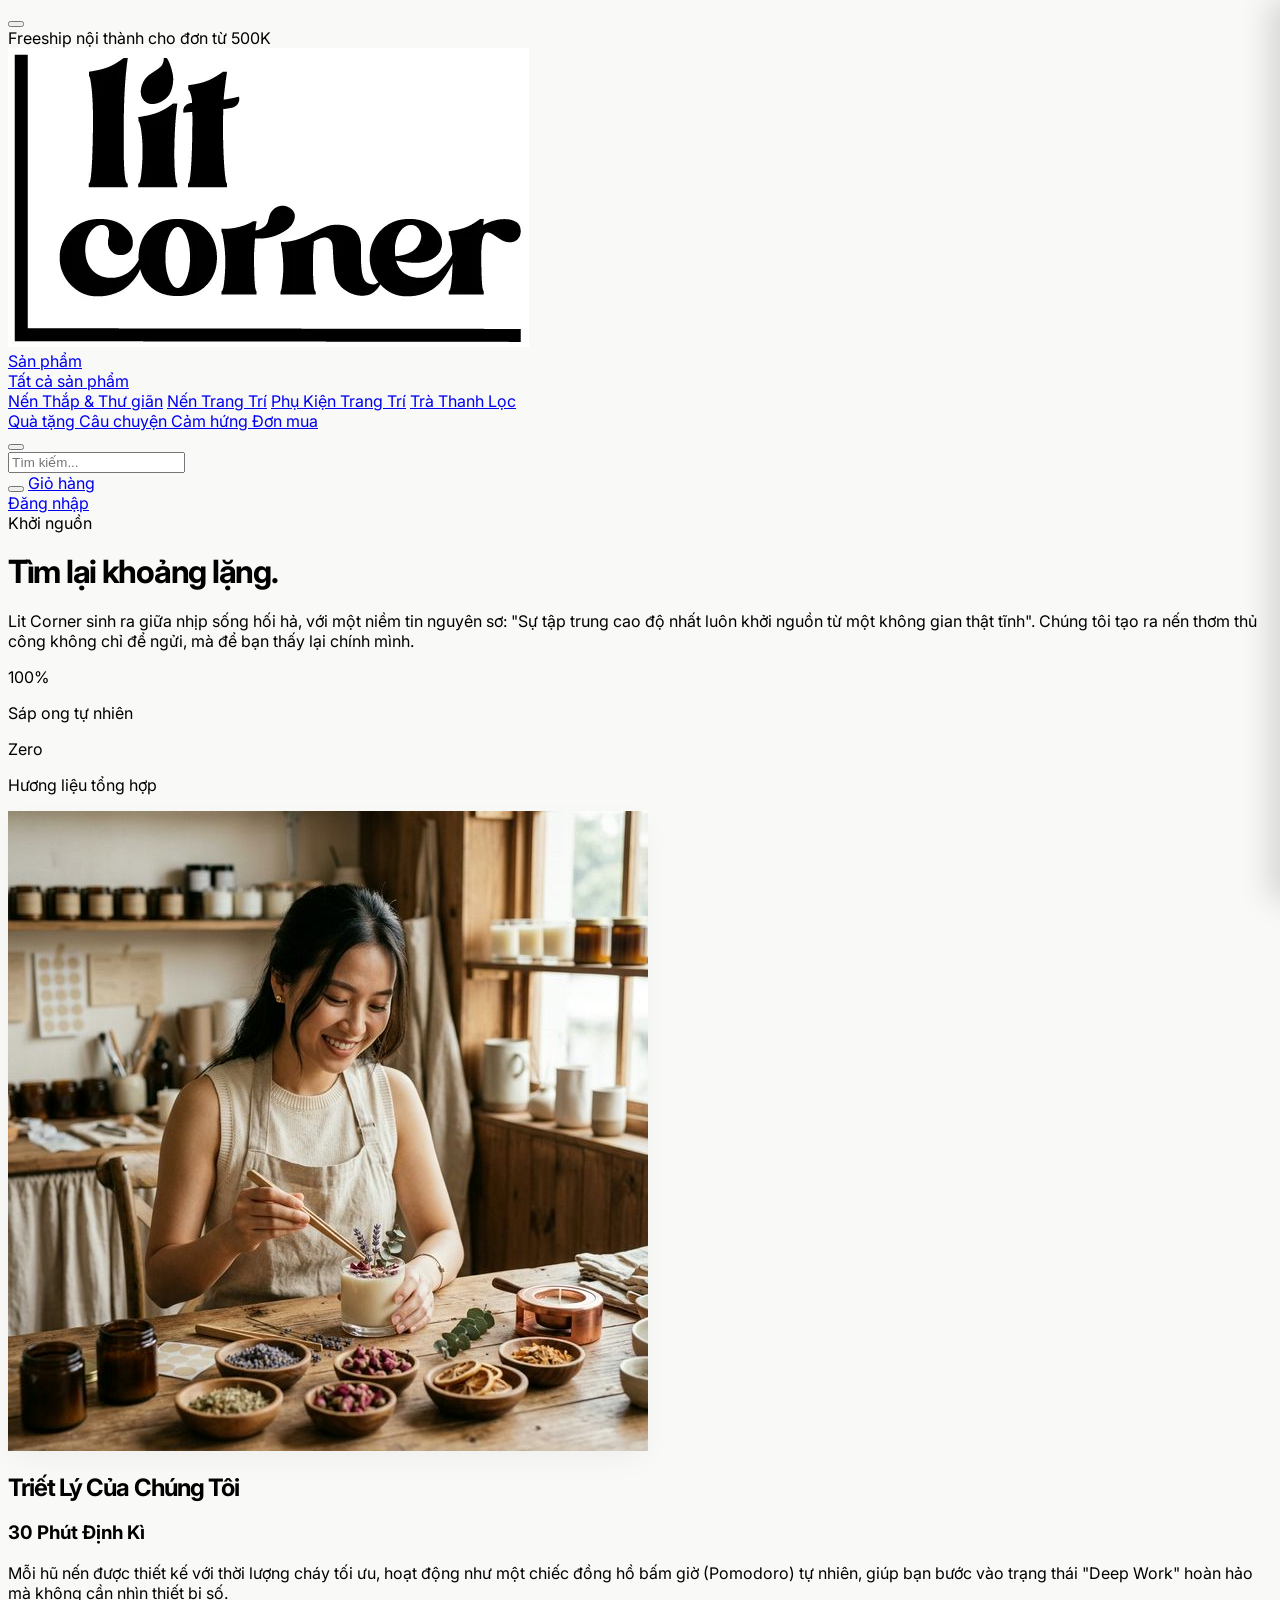
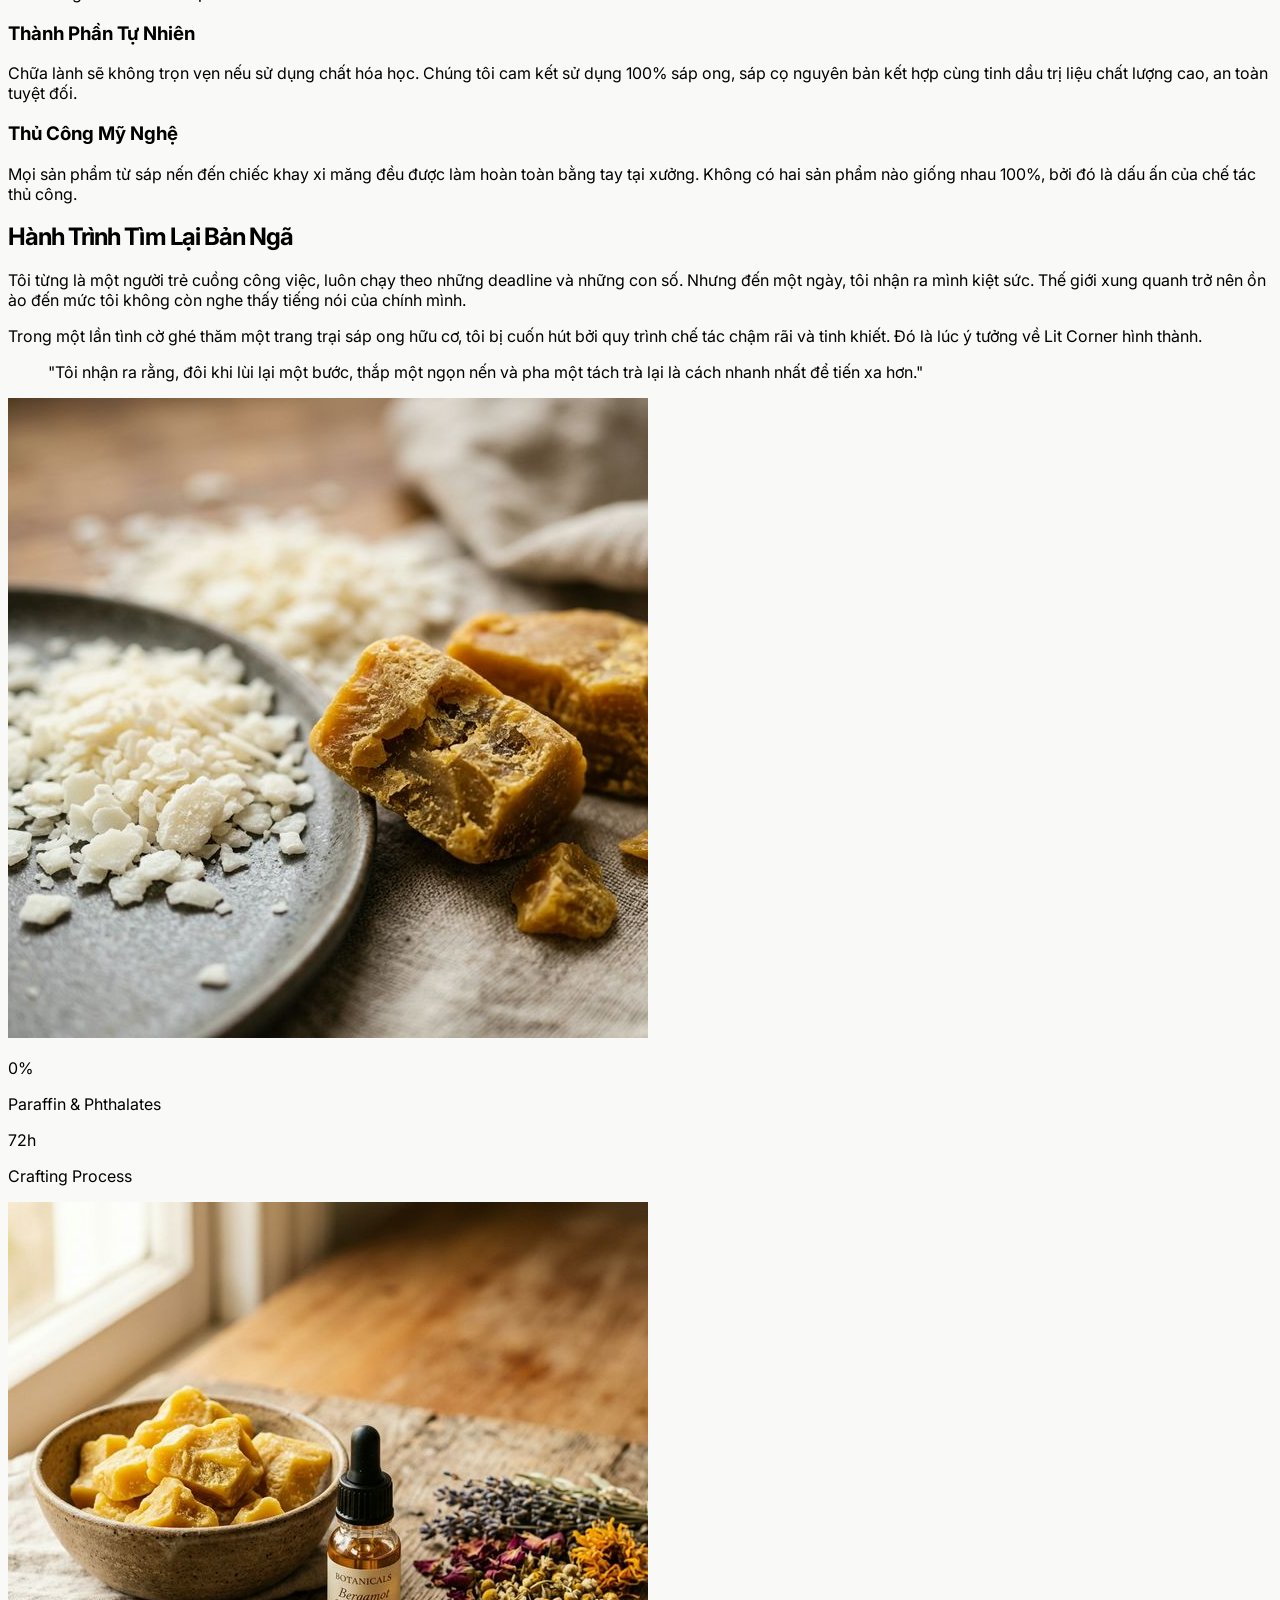
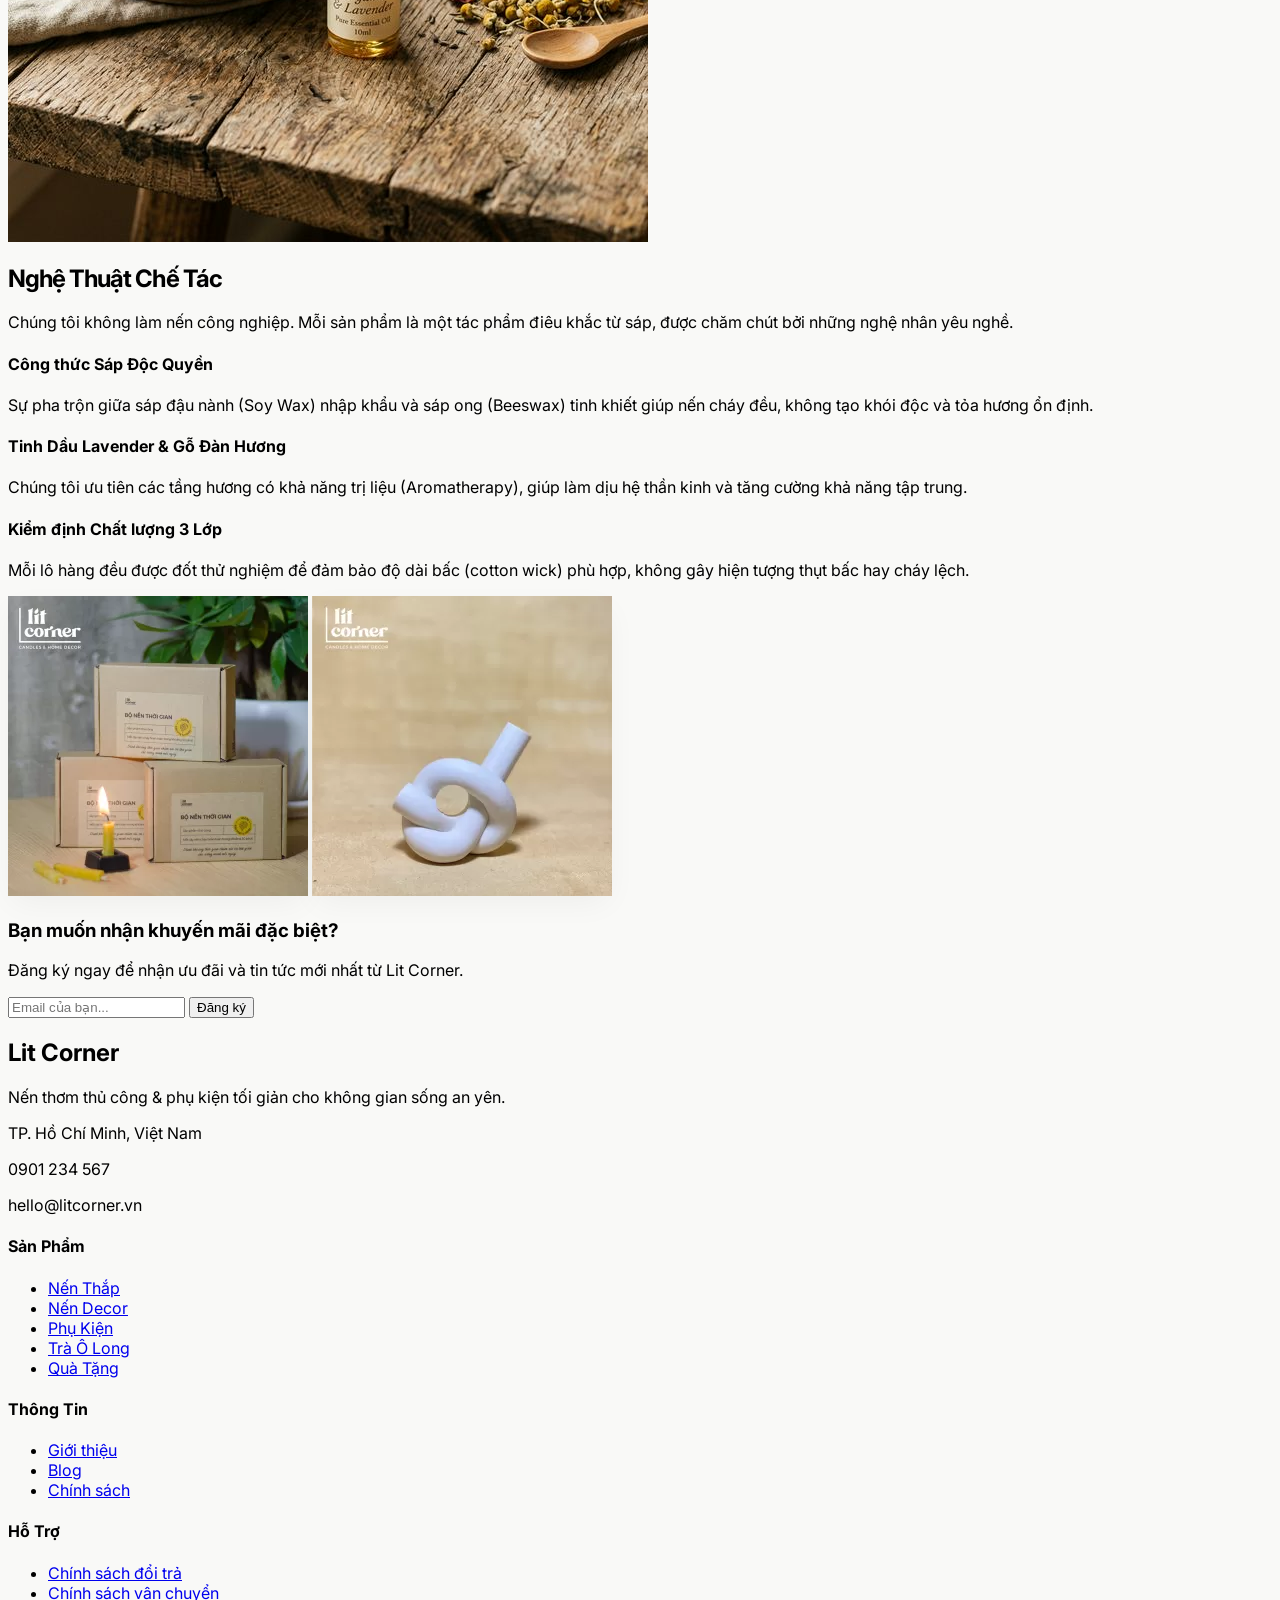
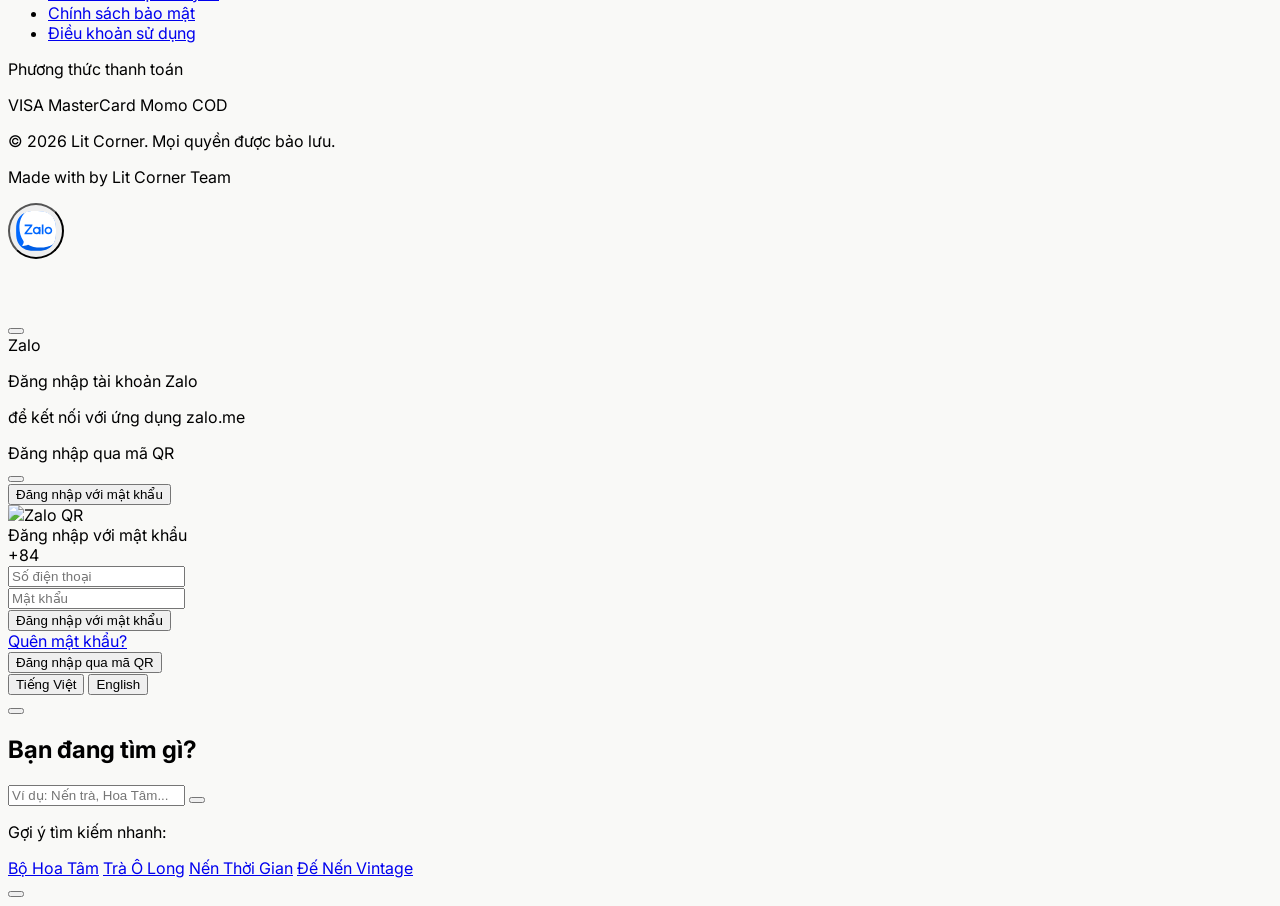
==== commit 1dc9f8be: "update" ====
--- a/about.html
+++ b/about.html
@@ -24,7 +24,7 @@
 
 <body class="bg-[#F9F9F7] text-[#1A1A1A] dark:bg-[#1A1A1A] dark:text-[#F9F9F7] smooth-transition">
     <!-- Floating Dark Mode Toggle -->
-    <div class="fixed left-6 top-1/2 -translate-y-1/2 z-[200]">
+    <div class="floating-theme-toggle fixed left-6 top-1/2 -translate-y-1/2 z-[200]">
         <button id="theme-toggle" class="bg-white/90 dark:bg-gray-800/90 backdrop-blur-md border border-gray-200 dark:border-gray-700 shadow-xl rounded-full w-12 h-12 flex items-center justify-center hover:scale-110 active:scale-95 smooth-transition group">
             <div class="text-[#1A1A1A] dark:text-amber-400 group-hover:text-amber-700 dark:group-hover:text-amber-300 smooth-transition">
                 <i id="theme-icon-light" class="ph-fill ph-sun text-2xl block dark:hidden"></i>
@@ -85,7 +85,12 @@
                 </div>
             </div>
 
-            <!-- RIGHT: Search, Cart, Login -->
+            <!-- Mobile Hamburger -->
+                <button id="mobile-menu-btn" class="lg:hidden flex items-center justify-center w-10 h-10 rounded-lg hover:bg-gray-100 dark:hover:bg-gray-800 smooth-transition" aria-label="Menu">
+                    <i class="ph-bold ph-list text-2xl text-[#1A1A1A] dark:text-white"></i>
+                </button>
+
+                <!-- RIGHT: Search, Cart, Login -->
             <div class="flex items-center gap-4 xl:gap-6 shrink-0">
                 <!-- Search Bar (~15% width) -->
                 <div class="hidden md:flex relative w-48 xl:w-64">
@@ -398,7 +403,7 @@
     </footer>
 
     <!-- Floating Contact Actions -->
-    <div class="fixed right-6 bottom-[124px] z-[100] flex flex-col gap-[26px]">
+    <div class="floating-contact-actions fixed right-6 bottom-[124px] z-[100] flex flex-col gap-[26px]">
         <!-- Zalo -->
         <button onclick="document.getElementById('zalo-qr-modal').classList.remove('opacity-0', 'pointer-events-none')"
             class="contact-btn group border-0 outline-none focus:outline-none cursor-pointer relative">
--- a/style.css
+++ b/style.css
@@ -1,120 +1,101 @@
-body {
-            font-family: 'Inter', sans-serif;
-}
-
-
-.hero-title {
-            letter-spacing: -0.04em;
-            line-height: 1.1;
-}
-
-
-.soft-shadow {
-            box-shadow: 0 20px 40px -10px rgba(0, 0, 0, 0.05);
-}
-
-
-.smooth-transition {
-            transition: all 0.4s cubic-bezier(0.16, 1, 0.3, 1);
-}
-
-
-.story-gradient {
-            background: linear-gradient(to right, #F9F9F7 0%, rgba(249, 249, 247, 0) 100%);
-}
-
-
-body { font-family: 'Inter', sans-serif;
-}
-
-
-.hero-title { letter-spacing: -0.04em; line-height: 1.1;
-}
-
-
-.soft-shadow { box-shadow: 0 20px 40px -10px rgba(0, 0, 0, 0.05);
-}
-
-
-.smooth-transition { transition: all 0.4s cubic-bezier(0.16, 1, 0.3, 1);
-}
-
-
-.blog-content p { margin-bottom: 1.5rem; line-height: 1.8; opacity: 0.85;
-}
-
-
-.blog-content h2 { font-size: 1.875rem; font-weight: 800; color: #2C3E35; margin-top: 3rem; margin-bottom: 1rem;
-}
-
-
-.blog-content h3 { font-size: 1.25rem; font-weight: 700; color: #1A1A1A; margin-top: 2rem; margin-bottom: 0.75rem;
-}
-
-
-.soft-shadow {
-            box-shadow: 0 10px 30px -5px rgba(0, 0, 0, 0.05);
-}
-
-
-.smooth-transition {
-            transition: all 0.3s cubic-bezier(0.4, 0, 0.2, 1);
-}
-
-
-body { font-family: 'Inter', sans-serif; background-color: #F9F9F7;
-}
-
-
-.soft-shadow { box-shadow: 0 10px 30px -5px rgba(0, 0, 0, 0.05);
-}
-
-
-.smooth-transition { transition: all 0.5s cubic-bezier(0.16, 1, 0.3, 1);
-}
-
-
-.hero-title { letter-spacing: -0.03em; line-height: 1.1;
-}
-
-
-.smooth-transition { transition: all 0.3s cubic-bezier(0.4, 0, 0.2, 1);
-}
-
-
-.hero-gradient {
-            background: linear-gradient(rgba(44, 62, 53, 0.8), rgba(44, 62, 53, 0.9)), url('Assets/Image/Giang_sinh-goc-sang-trong.webp');
-            background-size: cover;
-            background-position: center;
-}
-
-
-.hero-gradient {
-            background: linear-gradient(rgba(0, 0, 0, 0.4), rgba(0, 0, 0, 0.6)), url('Assets/Image/hero_banner.png');
-            background-size: cover;
-            background-position: center;
+/* ===========================
+   BASE STYLES (De-duplicated)
+   =========================== */
+
+body {
+    font-family: 'Inter', sans-serif;
+    background-color: #F9F9F7;
+}
+
+.hero-title {
+    letter-spacing: -0.04em;
+    line-height: 1.1;
+}
+
+.soft-shadow {
+    box-shadow: 0 10px 30px -5px rgba(0, 0, 0, 0.05);
+}
+
+.smooth-transition {
+    transition: all 0.4s cubic-bezier(0.16, 1, 0.3, 1);
+}
+
+.story-gradient {
+    background: linear-gradient(to right, #F9F9F7 0%, rgba(249, 249, 247, 0) 100%);
 }
 
 .hero-gradient {
-            background: linear-gradient(rgba(44, 62, 53, 0.8), rgba(44, 62, 53, 0.9)), url('Assets/Image/Giang_sinh-goc-sang-trong.webp');
-            background-size: cover;
-            background-position: center;
-}
-
-
-.hero-gradient {
-            background: linear-gradient(rgba(0, 0, 0, 0.4), rgba(0, 0, 0, 0.6)), url('Assets/Image/hero_banner.png');
-            background-size: cover;
-            background-position: center;
-}
-
-
-.smooth-transition {
-            transition: all 0.5s cubic-bezier(0.16, 1, 0.3, 1);
-}
-
-
-/* Swiper Customizations */
+    background: linear-gradient(rgba(0, 0, 0, 0.4), rgba(0, 0, 0, 0.6)), url('Assets/Image/hero_banner.png');
+    background-size: cover;
+    background-position: center;
+}
+
+
+/* ===========================
+   BLOG CONTENT
+   =========================== */
+
+.blog-content p {
+    margin-bottom: 1.5rem;
+    line-height: 1.8;
+    opacity: 0.85;
+}
+
+.blog-content h2 {
+    font-size: 1.875rem;
+    font-weight: 800;
+    color: #2C3E35;
+    margin-top: 3rem;
+    margin-bottom: 1rem;
+}
+
+.blog-content h3 {
+    font-size: 1.25rem;
+    font-weight: 700;
+    color: #1A1A1A;
+    margin-top: 2rem;
+    margin-bottom: 0.75rem;
+}
+
+
+/* ===========================
+   POLICY ACCORDION
+   =========================== */
+
+.policy-content {
+    max-height: 0;
+    overflow: hidden;
+    transition: max-height 0.5s ease;
+}
+
+.policy-content.open {
+    max-height: 2000px;
+}
+
+.policy-toggle i {
+    transition: transform 0.3s ease;
+}
+
+.policy-toggle.open i {
+    transform: rotate(180deg);
+}
+
+
+/* ===========================
+   SHOP FILTER
+   =========================== */
+
+.filter-btn.active {
+    background-color: #2C3E35;
+    color: white;
+    border-color: #2C3E35;
+}
+
+
+/* ===========================
+   SWIPER CUSTOMIZATIONS
+   =========================== */
+
 .hero-swiper {
     width: 100%;
     height: 100vh;
@@ -137,7 +118,7 @@
 
 .feature-swiper .swiper-slide {
     height: auto;
-    opacity: 1; /* Removed opacity fade as user might consider it part of the 'blur' effect */
+    opacity: 1;
     transition: all 0.5s cubic-bezier(0.16, 1, 0.3, 1);
     transform: scale(0.95);
 }
@@ -148,8 +129,6 @@
     z-index: 10;
 }
 
-
-/* Feedback Carousel: center slide sharp, side slides blurred */
 .feedback-swiper .swiper-slide {
     transition: transform 0.5s ease;
     opacity: 1;
@@ -167,64 +146,16 @@
     transform: scale(0.95);
 }
 
-
 .swiper-button-disabled {
-            opacity: 0.3 !important;
-            cursor: not-allowed;
-}
-
-
-body {
-            font-family: 'Inter', sans-serif;
-            background-color: #F9F9F7;
-}
-
-
-.hero-title {
-            letter-spacing: -0.04em;
-            line-height: 1.1;
-}
-
-
-.soft-shadow {
-            box-shadow: 0 10px 30px -5px rgba(0, 0, 0, 0.05);
-}
-
-
-.smooth-transition {
-            transition: all 0.5s cubic-bezier(0.16, 1, 0.3, 1);
-}
-
-
-.policy-content { max-height: 0; overflow: hidden; transition: max-height 0.5s ease;
-}
-
-
-.policy-content.open { max-height: 2000px;
-}
-
-
-.policy-toggle i { transition: transform 0.3s ease;
-}
-
-
-.policy-toggle.open i { transform: rotate(180deg);
-}
-
-
-.hero-title {
-            letter-spacing: -0.03em;
-            line-height: 1.1;
-}
-
-
-.filter-btn.active {
-            background-color: #2C3E35;
-            color: white;
-            border-color: #2C3E35;
-}
-
-/* Product Hover Slide Effect */
+    opacity: 0.3 !important;
+    cursor: not-allowed;
+}
+
+
+/* ===========================
+   PRODUCT IMAGE HOVER EFFECT
+   =========================== */
+
 .product-image-container {
     position: relative;
     overflow: hidden;
@@ -254,7 +185,6 @@
     transition: left 0.6s cubic-bezier(0.25, 1, 0.5, 1);
 }
 
-/* For direct product items */
 .product-item:hover .product-image-main {
     left: -100%;
 }
@@ -263,7 +193,6 @@
     left: 0;
 }
 
-/* For swiper slides and other groups */
 .group:hover .product-image-main {
     left: -100%;
 }
@@ -272,7 +201,11 @@
     left: 0;
 }
 
-/* Product Detail Gallery Thumbnails */
+
+/* ===========================
+   PRODUCT DETAIL THUMBNAILS
+   =========================== */
+
 .product-thumbnail {
     width: 80px;
     height: 80px;
@@ -293,7 +226,7 @@
 }
 
 .product-thumbnail.active {
-    border-color: #B45309; /* amber-700 equivalent */
+    border-color: #B45309;
     transform: scale(1.05);
     box-shadow: 0 4px 6px -1px rgb(0 0 0 / 0.1);
 }
@@ -302,11 +235,16 @@
     border-color: rgba(180, 83, 9, 0.3);
 }
 
-/* Gold Light Sweep Effect */
+
+/* ===========================
+   LIGHT SWEEP ANIMATIONS
+   =========================== */
+
 @keyframes light-sweep {
     0%, 20% { transform: translateX(-150%) skewX(-45deg); }
     80%, 100% { transform: translateX(200%) skewX(-45deg); }
 }
+
 .light-sweep-effect::before {
     content: '';
     position: absolute;
@@ -333,194 +271,11 @@
     z-index: 1;
 }
 
-/* ===========================
-   DARK MODE GLOBAL OVERRIDES
-   =========================== */
-
-/* Color scheme hint for scrollbars & form controls */
-html.dark {
-    color-scheme: dark;
-}
-
-/* Body */
-html.dark body {
-    background-color: #111111 !important;
-    color: #e5e5e5 !important;
-}
-
-/* Navbar */
-html.dark nav {
-    background-color: rgba(17, 17, 17, 0.95) !important;
-    border-color: #333 !important;
-}
-
-/* All sections with light backgrounds */
-html.dark section {
-    background-color: #111111 !important;
-}
-
-html.dark section.bg-white,
-html.dark div.bg-white {
-    background-color: #1a1a1a !important;
-}
-
-/* Header */
-html.dark header {
-    background-color: #111111 !important;
-}
-
-/* Footer */
-html.dark footer {
-    background-color: #0a0a0a !important;
-}
-
-/* Cards, product items, and containers */
-html.dark .bg-white,
-html.dark .bg-white\/90 {
-    background-color: #1e1e1e !important;
-}
-
-/* Specific Tailwind arbitrary bg overrides */
-html.dark [class*="bg-[#F9F9F7]"] {
-    background-color: #151515 !important;
-}
-
-html.dark [class*="bg-amber-50"] {
-    background-color: #1e1e1e !important;
-}
-
-html.dark [class*="bg-white/"] {
-    background-color: rgba(30, 30, 30, 0.9) !important;
-}
-
-/* Top announcement bar - keep as is (dark green) */
-
-/* Text color overrides */
-html.dark [class*="text-[#1A1A1A]"] {
-    color: #e5e5e5 !important;
-}
-
-html.dark [class*="text-[#2C3E35]"] {
-    color: #b0c4b1 !important;
-}
-
-html.dark h1, html.dark h2, html.dark h3, html.dark h4 {
-    color: #f0f0f0 !important;
-}
-
-html.dark p {
-    color: #cccccc !important;
-}
-
-html.dark a:not([class*="bg-"]):not([class*="text-white"]) {
-    color: #d4d4d4 !important;
-}
-
-html.dark a:hover {
-    color: #d4a017 !important;
-}
-
-/* Input fields */
-html.dark input,
-html.dark select,
-html.dark textarea {
-    background-color: #222 !important;
-    border-color: #444 !important;
-    color: #e5e5e5 !important;
-}
-
-html.dark input::placeholder {
-    color: #888 !important;
-}
-
-/* Border overrides */
-html.dark [class*="border-gray"] {
-    border-color: #333 !important;
-}
-
-html.dark [class*="border-white/10"] {
-    border-color: rgba(255, 255, 255, 0.1) !important;
-}
-
-/* Product cards - ONLY feature and feedback swipers, NOT hero swiper */
-html.dark .feature-swiper .swiper-slide > div,
-html.dark .product-item {
-    background-color: #1e1e1e !important;
-    border-color: #333 !important;
-}
-
-/* Hero swiper slides - keep transparent so banner images show through */
-html.dark .hero-swiper .swiper-slide,
-html.dark .hero-swiper .swiper-slide > div {
-    background-color: transparent !important;
-}
-
-/* Disable mix-blend-multiply in dark mode (it darkens images on dark bg) */
-html.dark .mix-blend-multiply,
-html.dark .product-image-main,
-html.dark .product-image-hover {
-    mix-blend-mode: normal !important;
-}
-
-/* Product image container - lighter in dark mode */
-html.dark .product-image-container {
-    background-color: #f0f0f0 !important;
-}
-
-/* Feedback cards */
-html.dark .feedback-card {
-    background-color: #1e1e1e !important;
-}
-
-/* Swiper navigation buttons */
-html.dark .swiper-button-prev-custom,
-html.dark .swiper-button-next-custom,
-html.dark .feedback-prev,
-html.dark .feedback-next {
-    background-color: rgba(30, 30, 30, 0.9) !important;
-    color: #e5e5e5 !important;
-}
-
-/* Trust badges section */
-html.dark section [class*="divide-gray"] > div {
-    border-color: #333 !important;
-}
-
-/* Pop-up / Modal overrides */
-html.dark #promo-popup .bg-white {
-    background-color: #1e1e1e !important;
-}
-
-html.dark #search-overlay {
-    background-color: rgba(17, 17, 17, 0.95) !important;
-}
-
-/* Soft shadow in dark mode */
-html.dark .soft-shadow {
-    box-shadow: 0 10px 30px -5px rgba(0, 0, 0, 0.4) !important;
-}
-
-/* Keep green/dark sections as they are */
-html.dark section[class*="bg-[#2C3E35]"],
-html.dark div[class*="bg-[#2C3E35]"] {
-    background-color: #1a2620 !important;
-}
-
-/* Opacity text adjustments */
-html.dark [class*="opacity-70"],
-html.dark [class*="opacity-60"],
-html.dark [class*="opacity-50"] {
-    opacity: 0.7 !important;
-}
-
-/* Maintain dark text color for specific elements in dark mode */
-html.dark .keep-dark-text,
-html.dark .keep-dark-text p,
-html.dark .keep-dark-text span {
-    color: #1A1A1A !important;
-}
-
-/* Floating Contact Buttons Animations */
+
+/* ===========================
+   FLOATING CONTACT BUTTONS
+   =========================== */
+
 .contact-btn {
     position: relative;
     width: 3.5rem;
@@ -573,3 +328,337 @@
     100% { transform: scale(2.2); opacity: 0; }
 }
 
+
+/* ===========================
+   MOBILE HAMBURGER MENU
+   =========================== */
+
+#mobile-menu-overlay {
+    position: fixed;
+    inset: 0;
+    background: rgba(0, 0, 0, 0.5);
+    backdrop-filter: blur(4px);
+    z-index: 199;
+    opacity: 0;
+    pointer-events: none;
+    transition: opacity 0.3s ease;
+}
+
+#mobile-menu-overlay.active {
+    opacity: 1;
+    pointer-events: auto;
+}
+
+#mobile-menu-drawer {
+    position: fixed;
+    top: 0;
+    right: 0;
+    width: 300px;
+    max-width: 85vw;
+    height: 100vh;
+    background: #F9F9F7;
+    z-index: 200;
+    transform: translateX(100%);
+    transition: transform 0.35s cubic-bezier(0.16, 1, 0.3, 1);
+    overflow-y: auto;
+    box-shadow: -10px 0 30px rgba(0, 0, 0, 0.15);
+}
+
+#mobile-menu-drawer.active {
+    transform: translateX(0);
+}
+
+html.dark #mobile-menu-drawer {
+    background: #1a1a1a;
+}
+
+#mobile-menu-drawer .mobile-nav-link {
+    display: flex;
+    align-items: center;
+    gap: 12px;
+    padding: 14px 24px;
+    font-size: 15px;
+    font-weight: 600;
+    color: #1A1A1A;
+    transition: all 0.2s ease;
+    border-bottom: 1px solid rgba(0, 0, 0, 0.05);
+}
+
+html.dark #mobile-menu-drawer .mobile-nav-link {
+    color: #e5e5e5;
+    border-bottom-color: rgba(255, 255, 255, 0.05);
+}
+
+#mobile-menu-drawer .mobile-nav-link:hover,
+#mobile-menu-drawer .mobile-nav-link.active-link {
+    color: #B45309;
+    background: rgba(180, 83, 9, 0.05);
+}
+
+#mobile-menu-drawer .mobile-nav-link i {
+    font-size: 20px;
+    width: 24px;
+    text-align: center;
+}
+
+
+/* ===========================
+   DARK MODE GLOBAL OVERRIDES
+   =========================== */
+
+html.dark {
+    color-scheme: dark;
+}
+
+html.dark body {
+    background-color: #111111 !important;
+    color: #e5e5e5 !important;
+}
+
+html.dark nav {
+    background-color: rgba(17, 17, 17, 0.95) !important;
+    border-color: #333 !important;
+}
+
+html.dark section {
+    background-color: #111111 !important;
+}
+
+html.dark section.bg-white,
+html.dark div.bg-white {
+    background-color: #1a1a1a !important;
+}
+
+html.dark header {
+    background-color: #111111 !important;
+}
+
+html.dark footer {
+    background-color: #0a0a0a !important;
+}
+
+html.dark .bg-white,
+html.dark .bg-white\/90 {
+    background-color: #1e1e1e !important;
+}
+
+html.dark [class*="bg-[#F9F9F7]"] {
+    background-color: #151515 !important;
+}
+
+html.dark [class*="bg-amber-50"] {
+    background-color: #1e1e1e !important;
+}
+
+html.dark [class*="bg-white/"] {
+    background-color: rgba(30, 30, 30, 0.9) !important;
+}
+
+html.dark [class*="text-[#1A1A1A]"] {
+    color: #e5e5e5 !important;
+}
+
+html.dark [class*="text-[#2C3E35]"] {
+    color: #b0c4b1 !important;
+}
+
+html.dark h1, html.dark h2, html.dark h3, html.dark h4 {
+    color: #f0f0f0 !important;
+}
+
+html.dark p {
+    color: #cccccc !important;
+}
+
+html.dark a:not([class*="bg-"]):not([class*="text-white"]) {
+    color: #d4d4d4 !important;
+}
+
+html.dark a:hover {
+    color: #d4a017 !important;
+}
+
+html.dark input,
+html.dark select,
+html.dark textarea {
+    background-color: #222 !important;
+    border-color: #444 !important;
+    color: #e5e5e5 !important;
+}
+
+html.dark input::placeholder {
+    color: #888 !important;
+}
+
+html.dark [class*="border-gray"] {
+    border-color: #333 !important;
+}
+
+html.dark [class*="border-white/10"] {
+    border-color: rgba(255, 255, 255, 0.1) !important;
+}
+
+html.dark .feature-swiper .swiper-slide > div,
+html.dark .product-item {
+    background-color: #1e1e1e !important;
+    border-color: #333 !important;
+}
+
+html.dark .hero-swiper .swiper-slide,
+html.dark .hero-swiper .swiper-slide > div {
+    background-color: transparent !important;
+}
+
+html.dark .mix-blend-multiply,
+html.dark .product-image-main,
+html.dark .product-image-hover {
+    mix-blend-mode: normal !important;
+}
+
+html.dark .product-image-container {
+    background-color: #f0f0f0 !important;
+}
+
+html.dark .feedback-card {
+    background-color: #1e1e1e !important;
+}
+
+html.dark .swiper-button-prev-custom,
+html.dark .swiper-button-next-custom,
+html.dark .feedback-prev,
+html.dark .feedback-next {
+    background-color: rgba(30, 30, 30, 0.9) !important;
+    color: #e5e5e5 !important;
+}
+
+html.dark section [class*="divide-gray"] > div {
+    border-color: #333 !important;
+}
+
+html.dark #promo-popup .bg-white {
+    background-color: #1e1e1e !important;
+}
+
+html.dark #search-overlay {
+    background-color: rgba(17, 17, 17, 0.95) !important;
+}
+
+html.dark .soft-shadow {
+    box-shadow: 0 10px 30px -5px rgba(0, 0, 0, 0.4) !important;
+}
+
+html.dark section[class*="bg-[#2C3E35]"],
+html.dark div[class*="bg-[#2C3E35]"] {
+    background-color: #1a2620 !important;
+}
+
+html.dark [class*="opacity-70"],
+html.dark [class*="opacity-60"],
+html.dark [class*="opacity-50"] {
+    opacity: 0.7 !important;
+}
+
+html.dark .keep-dark-text,
+html.dark .keep-dark-text p,
+html.dark .keep-dark-text span {
+    color: #1A1A1A !important;
+}
+
+
+/* ===========================
+   MOBILE RESPONSIVE OVERRIDES
+   =========================== */
+
+@media (max-width: 767px) {
+    /* Dark mode toggle: move to bottom-left, make smaller */
+    .floating-theme-toggle {
+        left: 12px !important;
+        top: auto !important;
+        bottom: 16px !important;
+        transform: none !important;
+    }
+
+    .floating-theme-toggle button {
+        width: 40px !important;
+        height: 40px !important;
+    }
+
+    .floating-theme-toggle button i {
+        font-size: 18px !important;
+    }
+
+    /* Floating contact buttons: smaller on mobile */
+    .floating-contact-actions {
+        right: 12px !important;
+        bottom: 16px !important;
+        gap: 10px !important;
+    }
+
+    .floating-contact-actions .contact-btn {
+        width: 2.5rem;
+        height: 2.5rem;
+    }
+
+    .floating-contact-actions .contact-btn .icon-circle i {
+        font-size: 16px !important;
+    }
+
+    .floating-contact-actions .contact-btn .icon-circle svg {
+        width: 100% !important;
+        height: 100% !important;
+    }
+
+    /* Suppress ripple on mobile to reduce clutter */
+    .floating-contact-actions .contact-btn .ripple {
+        display: none;
+    }
+
+    /* Blog page simple contact buttons */
+    .floating-contact-simple {
+        right: 12px !important;
+        bottom: 16px !important;
+        gap: 8px !important;
+    }
+
+    .floating-contact-simple a {
+        width: 40px !important;
+        height: 40px !important;
+    }
+
+    .floating-contact-simple a i {
+        font-size: 16px !important;
+    }
+
+    .floating-contact-simple a img {
+        width: 20px !important;
+        height: 20px !important;
+    }
+}
+
+@media (max-width: 480px) {
+    /* Even smaller on very small screens */
+    .floating-theme-toggle {
+        left: 8px !important;
+        bottom: 12px !important;
+    }
+
+    .floating-theme-toggle button {
+        width: 34px !important;
+        height: 34px !important;
+    }
+
+    .floating-theme-toggle button i {
+        font-size: 16px !important;
+    }
+
+    .floating-contact-actions {
+        right: 8px !important;
+        bottom: 12px !important;
+        gap: 8px !important;
+    }
+
+    .floating-contact-actions .contact-btn {
+        width: 2.25rem;
+        height: 2.25rem;
+    }
+}
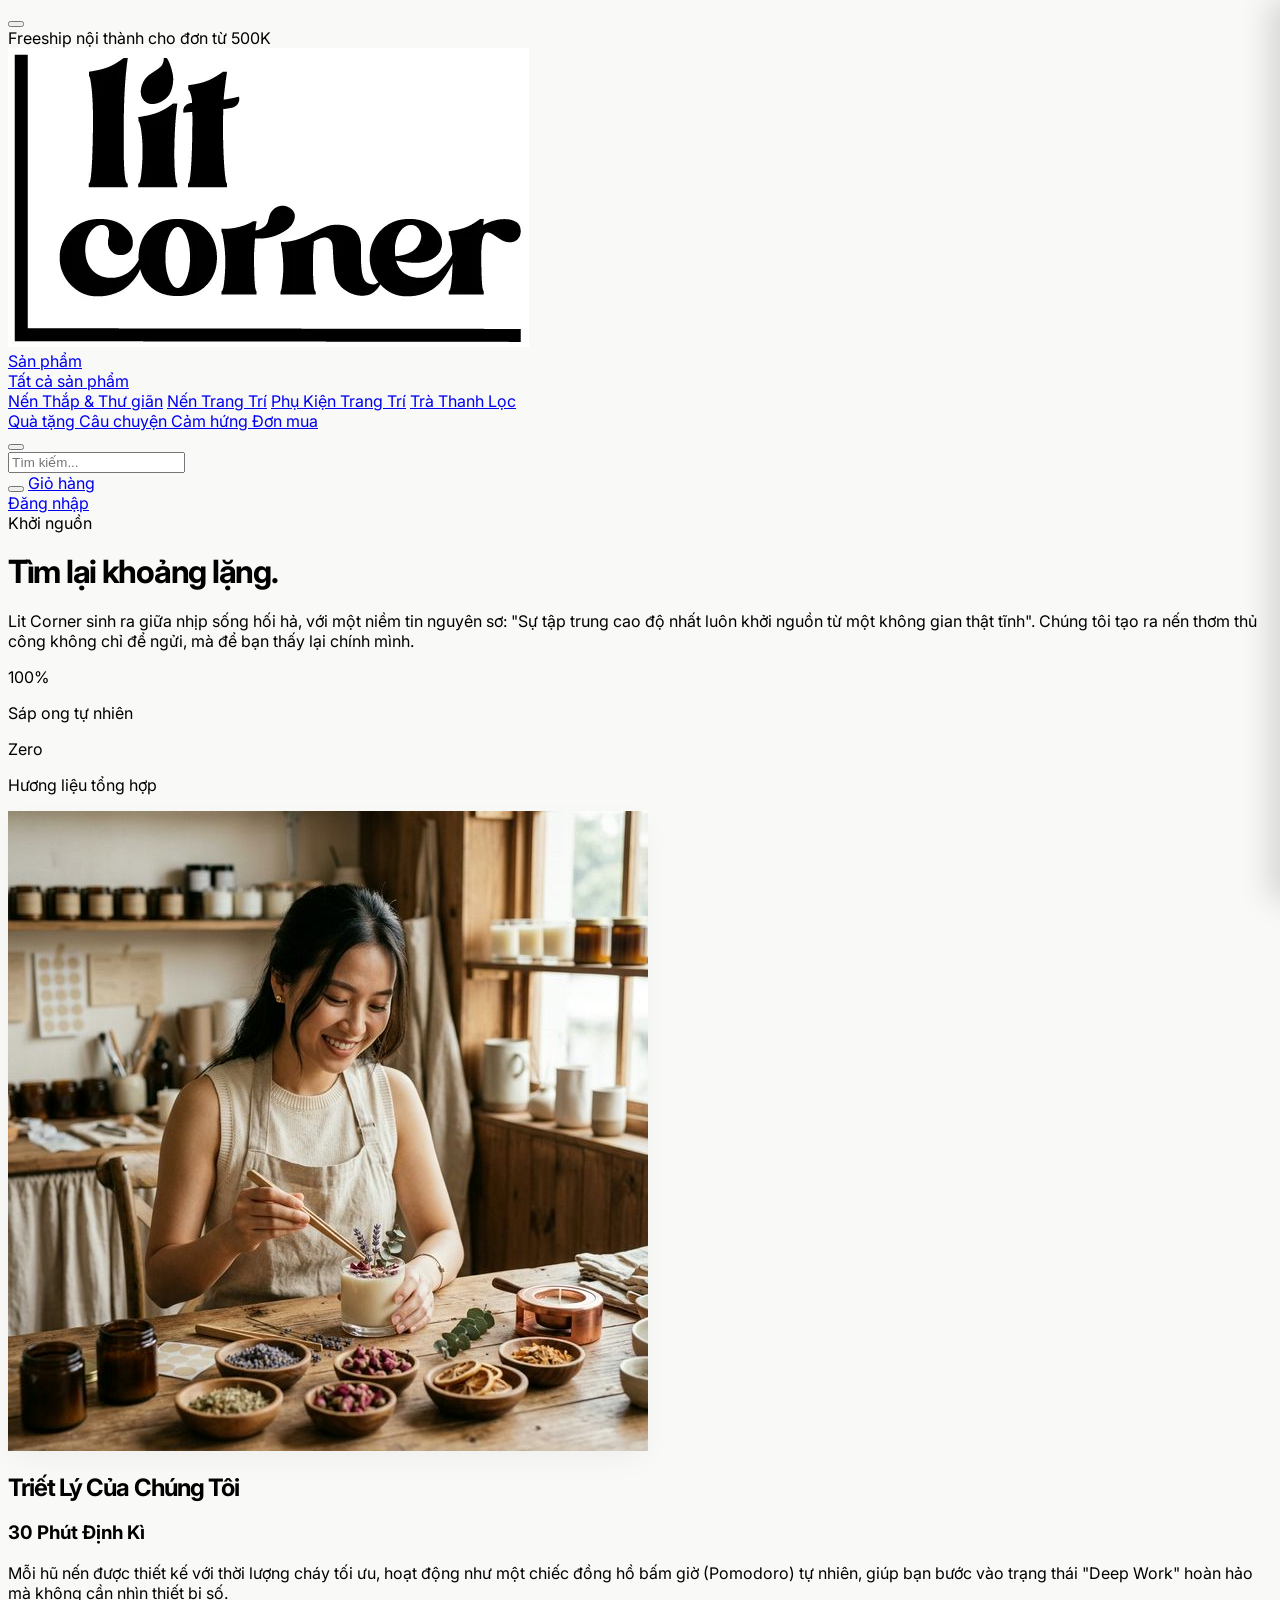
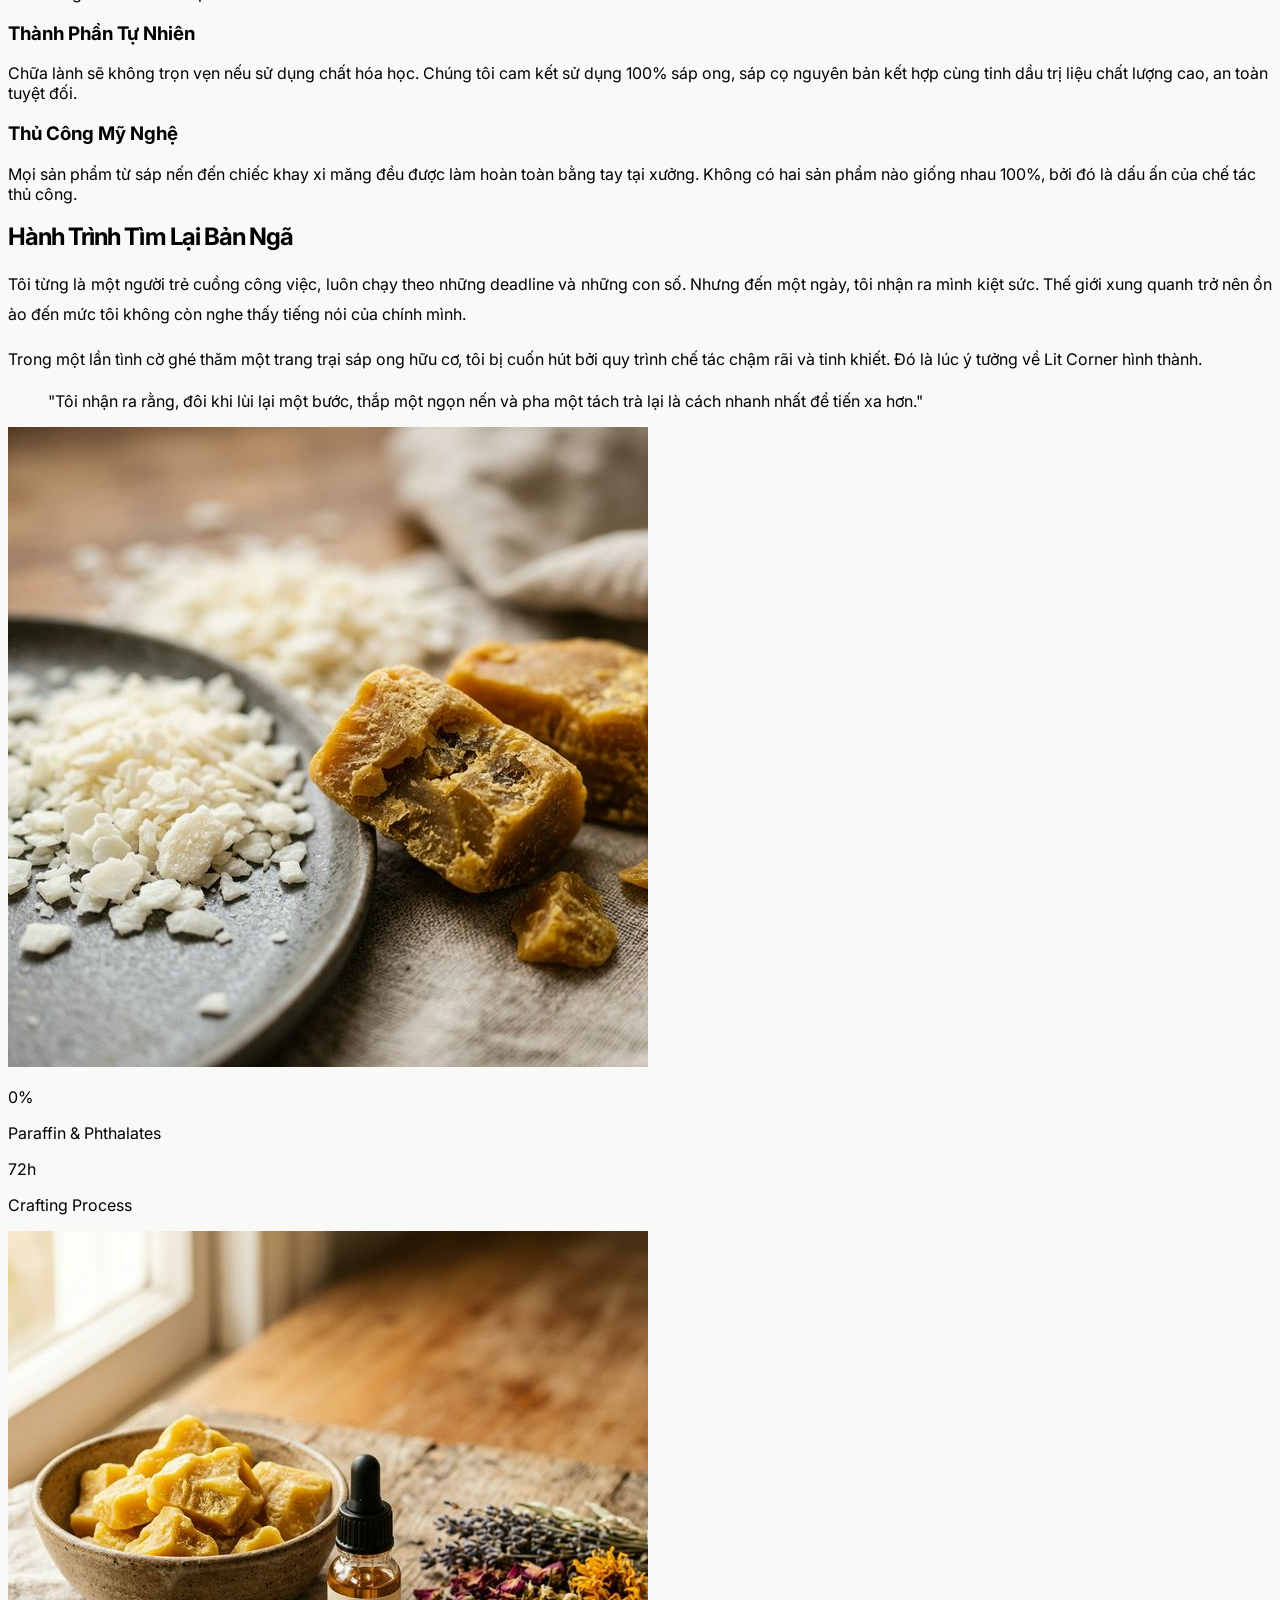
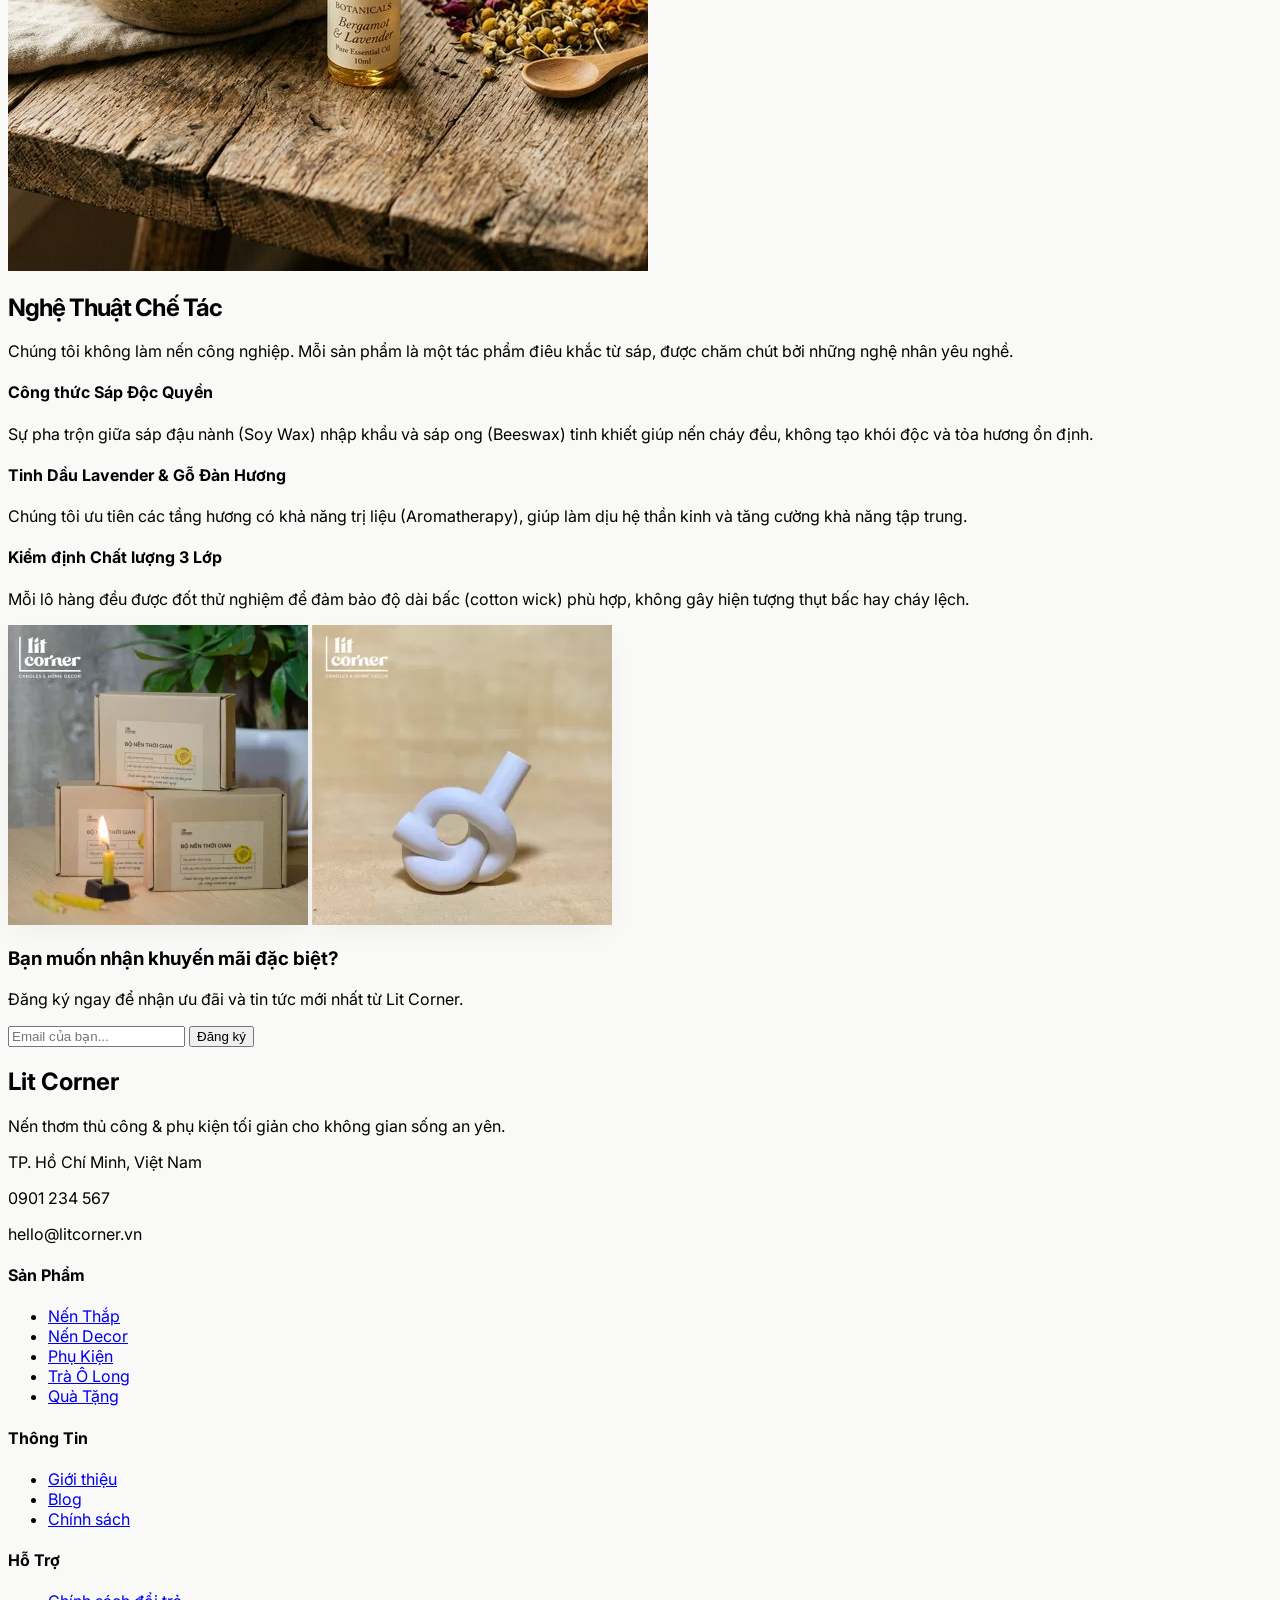
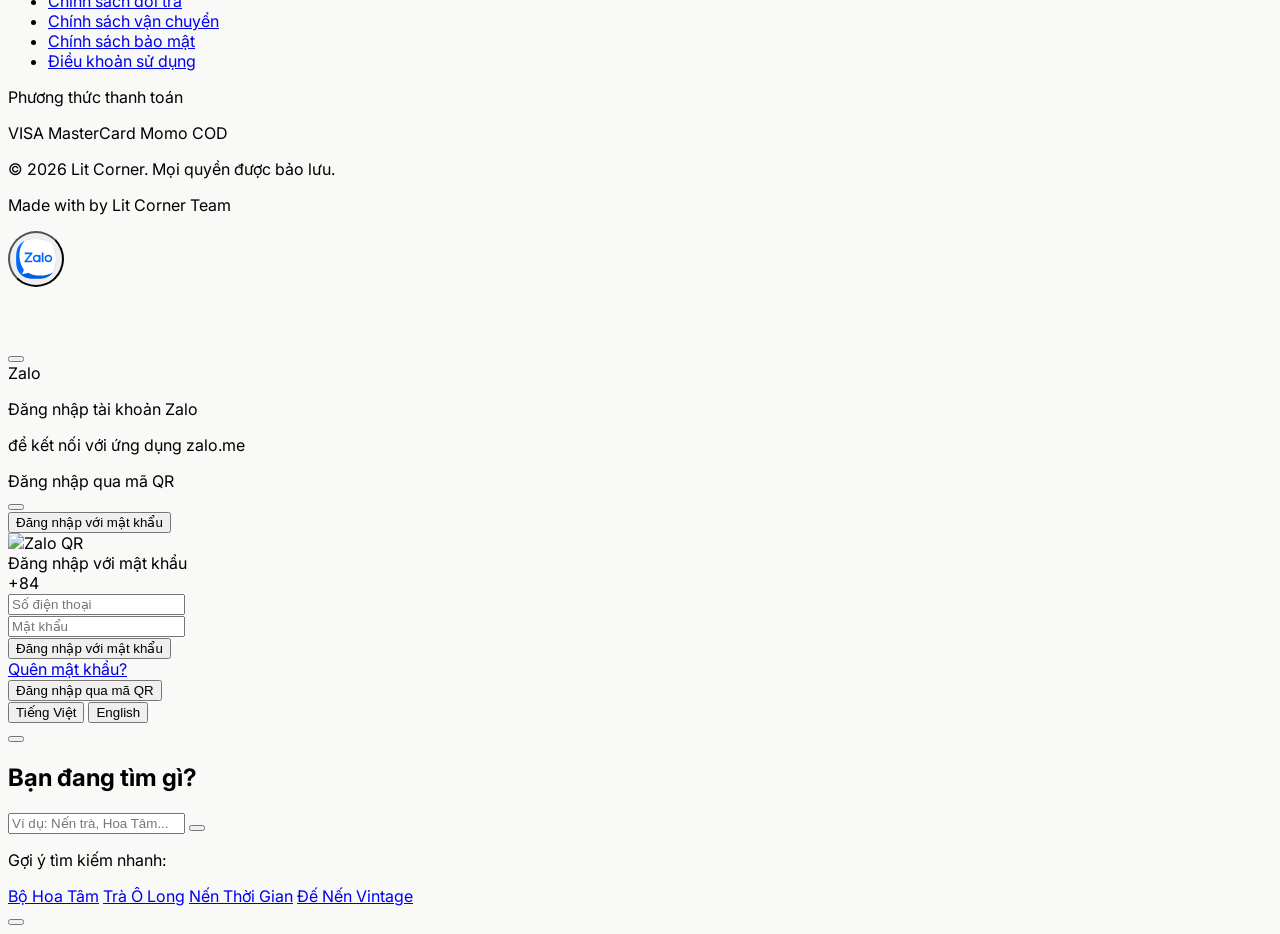
==== commit f066389c: "update" ====
--- a/about.html
+++ b/about.html
@@ -1,10 +1,12 @@
-﻿<!DOCTYPE html>
+<!DOCTYPE html>
 <html lang="vi" class="scroll-smooth">
 
 <head>
     <meta charset="UTF-8">
     <meta name="viewport" content="width=device-width, initial-scale=1.0">
-    <title>Câu Chuyện | Lit Corner</title>
+    <title>Câu Chuyện Thương Hiệu & Giá Trị | Lit Corner</title>
+    <meta name="description" content="Tìm hiểu về hành trình của Lit Corner - Nơi mang đến những hũ nến thơm sáp tự nhiên và thông điệp về sự tĩnh lặng trong tâm hồn.">
+
     <script src="https://cdn.tailwindcss.com"></script>
     <script>
         tailwind.config = {
@@ -134,13 +136,8 @@
                         class="inline-flex items-center gap-2 px-4 py-1.5 rounded-full border border-gray-300 text-xs font-bold uppercase tracking-widest mb-6">
                         <i class="ph-fill ph-leaf text-[#2C3E35]"></i> Khởi nguồn
                     </div>
-                    <h1 class="hero-title text-5xl md:text-7xl font-extrabold mb-8 text-[#2C3E35]">Tìm lại khoảng lặng.
-                    </h1>
-                    <p class="text-lg md:text-xl opacity-80 font-light leading-relaxed mb-8">
-                        Lit Corner sinh ra giữa nhịp sống hối hả, với một niềm tin nguyên sơ: "Sự tập trung cao độ nhất luôn
-                        khởi nguồn từ một không gian thật tĩnh". Chúng tôi tạo ra nến thơm thủ công không chỉ để ngửi, mà để
-                        bạn thấy lại chính mình.
-                    </p>
+                    <h1 class="hero-title text-5xl md:text-7xl font-extrabold mb-8 text-[#2C3E35]">Tìm lại khoảng lặng.</h1>
+                    <p class="text-justify text-lg md:text-xl opacity-80 font-light leading-relaxed mb-8">Lit Corner sinh ra giữa nhịp sống hối hả, với một niềm tin nguyên sơ: "Sự tập trung cao độ nhất luôn khởi nguồn từ một không gian thật tĩnh". Chúng tôi tạo ra nến thơm thủ công không chỉ để ngửi, mà để bạn thấy lại chính mình.</p>
                     <div class="flex gap-12 font-bold text-[#2C3E35]">
                         <div>
                             <p class="text-5xl mb-1">100<span class="text-amber-700">%</span></p>
@@ -169,29 +166,19 @@
                     <div class="p-8 rounded-3xl bg-white/5 border border-white/10 hover:bg-white/10 smooth-transition">
                         <i class="ph-thin ph-hourglass-high text-6xl text-amber-500 mb-6"></i>
                         <h3 class="text-xl font-bold mb-4">30 Phút Định Kì</h3>
-                        <p class="opacity-70 leading-relaxed font-light text-sm">
-                            Mỗi hũ nến được thiết kế với thời lượng cháy tối ưu, hoạt động như một chiếc đồng hồ bấm giờ
-                            (Pomodoro) tự nhiên, giúp bạn bước vào trạng thái "Deep Work" hoàn hảo mà không cần nhìn thiết
-                            bị số.
-                        </p>
+                        <p class="opacity-70 font-light text-sm">Mỗi hũ nến được thiết kế với thời lượng cháy tối ưu, hoạt động như một chiếc đồng hồ bấm giờ (Pomodoro) tự nhiên, giúp bạn bước vào trạng thái "Deep Work" hoàn hảo mà không cần nhìn thiết bị số.</p>
                     </div>
 
                     <div class="p-8 rounded-3xl bg-white/5 border border-white/10 hover:bg-white/10 smooth-transition">
                         <i class="ph-thin ph-drop text-6xl text-amber-500 mb-6"></i>
                         <h3 class="text-xl font-bold mb-4">Thành Phần Tự Nhiên</h3>
-                        <p class="opacity-70 leading-relaxed font-light text-sm">
-                            Chữa lành sẽ không trọn vẹn nếu sử dụng chất hóa học. Chúng tôi cam kết sử dụng 100% sáp ong,
-                            sáp cọ nguyên bản kết hợp cùng tinh dầu trị liệu chất lượng cao, an toàn tuyệt đối.
-                        </p>
+                        <p class="opacity-70 font-light text-sm">Chữa lành sẽ không trọn vẹn nếu sử dụng chất hóa học. Chúng tôi cam kết sử dụng 100% sáp ong, sáp cọ nguyên bản kết hợp cùng tinh dầu trị liệu chất lượng cao, an toàn tuyệt đối.</p>
                     </div>
 
                     <div class="p-8 rounded-3xl bg-white/5 border border-white/10 hover:bg-white/10 smooth-transition">
                         <i class="ph-thin ph-hand-heart text-6xl text-amber-500 mb-6"></i>
                         <h3 class="text-xl font-bold mb-4">Thủ Công Mỹ Nghệ</h3>
-                        <p class="opacity-70 leading-relaxed font-light text-sm">
-                            Mọi sản phẩm từ sáp nến đến chiếc khay xi măng đều được làm hoàn toàn bằng tay tại xưởng. Không
-                            có hai sản phẩm nào giống nhau 100%, bởi đó là dấu ấn của chế tác thủ công.
-                        </p>
+                        <p class="opacity-70 font-light text-sm">Mọi sản phẩm từ sáp nến đến chiếc khay xi măng đều được làm hoàn toàn bằng tay tại xưởng. Không có hai sản phẩm nào giống nhau 100%, bởi đó là dấu ấn của chế tác thủ công.</p>
                     </div>
                 </div>
             </div>
@@ -202,22 +189,11 @@
             <div class="max-w-6xl mx-auto px-6">
                 <div class="flex flex-col md:flex-row items-center gap-20">
                     <div class="w-full md:w-1/2">
-                        <h2 class="hero-title text-4xl md:text-5xl font-extrabold mb-8 text-[#2C3E35]">Hành Trình Tìm Lại Bản
-                            Ngã</h2>
-                        <div class="space-y-6 text-lg opacity-75 font-light leading-relaxed">
-                            <p>
-                                Tôi từng là một người trẻ cuồng công việc, luôn chạy theo những deadline và những con số.
-                                Nhưng đến một ngày, tôi nhận ra mình kiệt sức. Thế giới xung quanh trở nên ồn ào đến mức tôi
-                                không còn nghe thấy tiếng nói của chính mình.
-                            </p>
-                            <p>
-                                Trong một lần tình cờ ghé thăm một trang trại sáp ong hữu cơ, tôi bị cuốn hút bởi quy trình
-                                chế tác chậm rãi và tinh khiết. Đó là lúc ý tưởng về Lit Corner hình thành.
-                            </p>
-                            <blockquote class="border-l-4 border-amber-700 pl-6 py-2 italic text-[#2C3E35] font-medium">
-                                "Tôi nhận ra rằng, đôi khi lùi lại một bước, thắp một ngọn nến và pha một tách trà lại là
-                                cách nhanh nhất để tiến xa hơn."
-                            </blockquote>
+                        <h2 class="hero-title text-4xl md:text-5xl font-extrabold mb-8 text-[#2C3E35]">Hành Trình Tìm Lại Bản Ngã</h2>
+                        <div class="content-prose space-y-5 text-lg opacity-75 font-light">
+                            <p>Tôi từng là một người trẻ cuồng công việc, luôn chạy theo những deadline và những con số. Nhưng đến một ngày, tôi nhận ra mình kiệt sức. Thế giới xung quanh trở nên ồn ào đến mức tôi không còn nghe thấy tiếng nói của chính mình.</p>
+                            <p>Trong một lần tình cờ ghé thăm một trang trại sáp ong hữu cơ, tôi bị cuốn hút bởi quy trình chế tác chậm rãi và tinh khiết. Đó là lúc ý tưởng về Lit Corner hình thành.</p>
+                            <blockquote class="border-l-4 border-amber-700 pl-6 py-2 italic text-[#2C3E35] font-medium">"Tôi nhận ra rằng, đôi khi lùi lại một bước, thắp một ngọn nến và pha một tách trà lại là cách nhanh nhất để tiến xa hơn."</blockquote>
                         </div>
                     </div>
                     <div class="w-full md:w-1/2">
--- a/style.css
+++ b/style.css
@@ -10,6 +10,78 @@
 .hero-title {
     letter-spacing: -0.04em;
     line-height: 1.1;
+    text-wrap: balance;
+}
+
+/* ===========================
+   TYPOGRAPHY POLISH
+   =========================== */
+
+/* Balanced heading wrap - prevents awkward single-word last lines */
+h1, h2, h3 {
+    text-wrap: balance;
+}
+
+/* Justified body text for clean, editorial look in content sections */
+.content-prose p {
+    text-align: justify;
+    hyphens: auto;
+    -webkit-hyphens: auto;
+    hyphenate-limit-chars: 6 3 3;
+    line-height: 1.85;
+}
+
+/* Founder story text - justified for clean block feel */
+.founder-text p {
+    text-align: justify;
+    hyphens: auto;
+    -webkit-hyphens: auto;
+    line-height: 1.85;
+}
+
+/* Section lead text (centered sections) - balanced wrap */
+.section-lead {
+    text-wrap: balance;
+    max-width: 60ch;
+    margin-left: auto;
+    margin-right: auto;
+}
+
+/* Product description in feature cards - clean left-aligned */
+.feature-card-desc {
+    text-align: left;
+    line-height: 1.75;
+    display: -webkit-box;
+    -webkit-line-clamp: 3;
+    line-clamp: 3;
+    -webkit-box-orient: vertical;
+    overflow: hidden;
+}
+
+/* Uniform card content alignment */
+.card-content {
+    display: flex;
+    flex-direction: column;
+    gap: 0.5rem;
+}
+
+/* ===========================
+   LAYOUT CONSISTENCY 
+   =========================== */
+
+/* Consistent section inner max-width for readability */
+.section-inner {
+    max-width: 72ch;
+    margin-left: auto;
+    margin-right: auto;
+}
+
+/* Clean divider between sections */
+.section-divider {
+    height: 1px;
+    background: linear-gradient(to right, transparent, rgba(44, 62, 53, 0.1), transparent);
+    margin: 0 auto;
+    max-width: 80%;
 }
 
 .soft-shadow {
@@ -56,6 +128,37 @@
     margin-top: 2rem;
     margin-bottom: 0.75rem;
 }
+
+
+/* ===========================
+   PRODUCT RICH CONTENT
+   =========================== */
+
+#product-specs-table tr:nth-child(odd) { background-color: #f9fafb; }
+#product-specs-table tr:nth-child(even) { background-color: #ffffff; }
+#product-specs-table td { padding: 12px 16px; border-bottom: 1px solid #f0f0f0; }
+#product-specs-table td:first-child { font-weight: 700; color: #555; width: 40%; white-space: nowrap; }
+#product-specs-table td:last-child { color: #1A1A1A; }
+
+html.dark #product-specs-table tr:nth-child(odd) { background-color: #1a1a1a; }
+html.dark #product-specs-table tr:nth-child(even) { background-color: #222; }
+html.dark #product-specs-table td { border-bottom-color: #333; }
+html.dark #product-specs-table td:first-child { color: #aaa; }
+html.dark #product-specs-table td:last-child { color: #e5e5e5; }
+
+.product-rich-content { font-size: 15px; line-height: 1.85; color: #333; }
+.product-rich-content h4 { font-size: 1.2rem; font-weight: 800; margin: 2rem 0 0.75rem; color: #2C3E35; }
+.product-rich-content p { margin-bottom: 1rem; opacity: 0.85; text-align: justify; }
+.product-rich-content ul { list-style: none; padding-left: 0; margin-bottom: 1.25rem; }
+.product-rich-content ul li { position: relative; padding-left: 1.5rem; margin-bottom: 0.6rem; opacity: 0.85; }
+.product-rich-content ul li::before { content: '✓'; position: absolute; left: 0; color: #B45309; font-weight: 700; }
+.product-rich-content blockquote { border-left: 4px solid #B45309; padding: 1rem 1.5rem; background: #FFFBEB; margin: 1.5rem 0; border-radius: 0 12px 12px 0; font-style: italic; color: #78350F; }
+.product-rich-content .highlight-box { background: linear-gradient(135deg, #f0fdf4, #ecfdf5); border: 1px solid #bbf7d0; border-radius: 16px; padding: 1.25rem 1.5rem; margin: 1.5rem 0; }
+
+html.dark .product-rich-content { color: #ccc; }
+html.dark .product-rich-content h4 { color: #b0c4b1; }
+html.dark .product-rich-content blockquote { background: #1a2620; border-color: #B45309; color: #fbbf24; }
+html.dark .product-rich-content .highlight-box { background: #1a2620; border-color: #333; }
 
 
 /* ===========================
